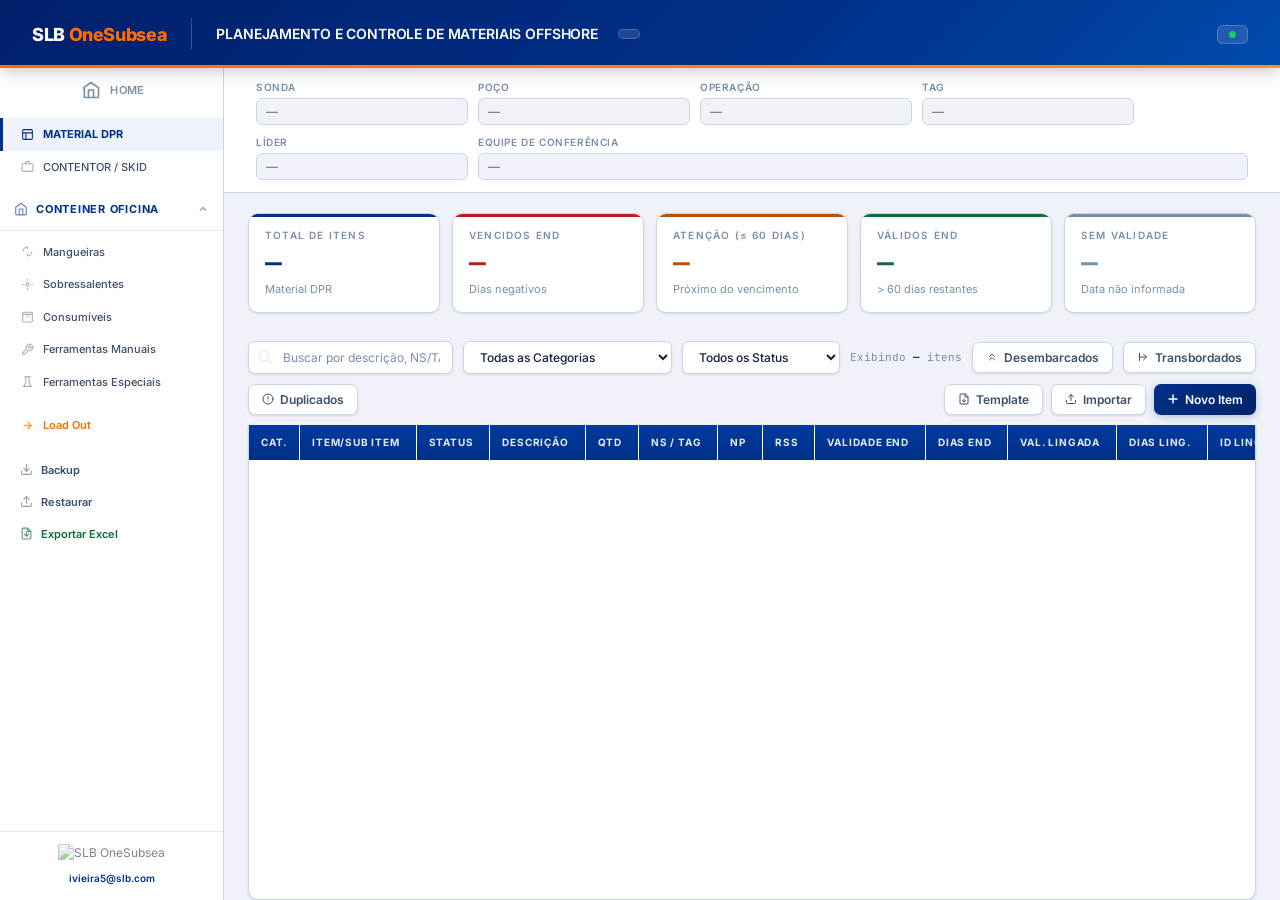
==== index.html @ 658c10e1 "Adiciona campos RSS, Item/Sub Item e Status em Materiais - Novo campo RSS (alfanumerico) na tabela, " ====
<!DOCTYPE html>
<html lang="pt-BR">
<head>
<meta charset="UTF-8">
<meta name="viewport" content="width=device-width, initial-scale=1.0">
<link rel="stylesheet" href="css/styles.css">
<script src="https://www.gstatic.com/firebasejs/10.12.2/firebase-app-compat.js"></script>
<script src="https://www.gstatic.com/firebasejs/10.12.2/firebase-auth-compat.js"></script>
<script src="https://www.gstatic.com/firebasejs/10.12.2/firebase-firestore-compat.js"></script>
<title></title>
<style>
/* ── Controle de acesso por perfil ───────────────────────────────────────── */
body.role-user .btn-edit,
body.role-user .btn-del,
body.role-user .btn-des,
body.role-user .btn-transb,
body.role-user .btn-manage-items { display: none !important; }

body.role-user .cfg-input { pointer-events: none; opacity: .55; background: var(--bg); cursor: default; }
body.role-user .sidebar-action-btn:not(.sidebar-action-excel) { display: none; }

.role-pill {
  display: inline-flex; align-items: center;
  font-family: var(--font-ui); font-size: 10px; font-weight: 700;
  letter-spacing: .06em; text-transform: uppercase;
  padding: 2px 9px; border-radius: 20px; margin-left: 6px; vertical-align: middle;
}
.role-pill-admin      { background: #ede9fe; color: #7c3aed; }
.role-pill-supervisor { background: #dbeafe; color: #1d4ed8; }
.role-pill-user       { background: var(--bg); color: var(--text3); border: 1px solid var(--border2); }
</style></head>
<body class="app-layout">

<div class="toast" id="toast"></div>

<!-- FORM MODAL -->
<div class="modal-overlay" id="formModal">
  <div class="modal">
    <div class="modal-header">
      <div class="modal-title">
        <span class="modal-tag" id="modalTag">NOVO</span>
        <span id="modalTitleText">Inserir Item</span>
      </div>
      <button class="modal-close" onclick="closeModal()">&times;</button>
    </div>
    <div class="modal-body" id="modalBody"></div>
    <div class="modal-footer">
      <button class="btn btn-ghost" onclick="closeModal()">Cancelar</button>
      <button class="btn btn-primary" id="saveBtn">
        <svg width="12" height="12" viewBox="0 0 16 16" fill="currentColor"><path d="M13.5 3.5L6 11 2.5 7.5 1 9l5 5 9-9z"/></svg>
        <span id="saveBtnText">Salvar Item</span>
      </button>
    </div>
  </div>
</div>

<!-- CONFIRM DELETE MODAL -->
<div class="modal-overlay" id="confirmModal">
  <div class="modal confirm-modal">
    <div class="modal-header">
      <div class="modal-title">
        <span class="modal-tag-delete">EXCLUIR</span>
        Confirmar Exclusão
      </div>
      <button class="modal-close" onclick="closeConfirm()">&times;</button>
    </div>
    <div class="confirm-body">
      Tem certeza que deseja excluir o item:<br>
      <strong id="confirmItemName"></strong>
      <div class="confirm-warn">⚠ Esta ação não pode ser desfeita.</div>
    </div>
    <div class="modal-footer">
      <button class="btn btn-ghost" onclick="closeConfirm()">Cancelar</button>
      <button class="btn btn-danger" onclick="confirmDelete()">✕ &nbsp;Excluir</button>
    </div>
  </div>
</div>

<header class="header">
  <div class="header-left">
    <button class="sidebar-toggle" id="sidebar-toggle" onclick="toggleSidebar()" aria-label="Menu">
      <svg width="18" height="18" viewBox="0 0 24 24" fill="none" stroke="currentColor" stroke-width="2.5"><line x1="3" y1="6" x2="21" y2="6"/><line x1="3" y1="12" x2="21" y2="12"/><line x1="3" y1="18" x2="21" y2="18"/></svg>
    </button>
    <div class="logo-wrap">
      <img src="https://www.onesubsea.slb.com/-/media/onesubseajv/images/logos/jv_mainlogo.svg"
           alt="SLB OneSubsea"
           onerror="this.onerror=null;this.src='';this.parentNode.innerHTML='<span style=\'font-size:18px;font-weight:800;color:#fff;letter-spacing:-.02em;\'>SLB <span style=\'color:#FF6B00\'>OneSubsea</span></span>'"
           >
    </div>
    <div class="header-divider"></div>
    <div class="header-text">
      <h1>PLANEJAMENTO E CONTROLE DE MATERIAIS OFFSHORE</h1>
    </div>
    <span id="todayBadge" class="today-badge"></span>
  </div>
  <div class="header-right">
    <span class="header-user" id="header-user"></span>
  </div>
</header>

<!-- CONFIG PANEL -->
<div class="config-panel" id="configPanel">
  <div class="cfg-field"><div class="cfg-label">Sonda</div><input class="cfg-input" id="c-sonda" placeholder="—" oninput="saveConfig()"></div>
  <div class="cfg-field"><div class="cfg-label">Poço</div><input class="cfg-input" id="c-poco" placeholder="—" oninput="saveConfig()"></div>
  <div class="cfg-field"><div class="cfg-label">Operação</div><input class="cfg-input" id="c-op" placeholder="—" oninput="saveConfig()"></div>
  <div class="cfg-field"><div class="cfg-label">TAG</div><input class="cfg-input" id="c-tag" placeholder="—" oninput="saveConfig()"></div>
  <div class="cfg-field"><div class="cfg-label">Líder</div><input class="cfg-input" id="c-sup" placeholder="—" oninput="saveConfig()"></div>
  <div class="cfg-field wide"><div class="cfg-label">Equipe de Conferência</div><input class="cfg-input" id="c-equipe" placeholder="—" oninput="saveConfig()"></div>
</div>

<div class="sidebar-overlay" id="sidebar-overlay" onclick="toggleSidebar()"></div>

<div class="page-body">

<aside class="sidebar" id="sidebar">

  <div class="sidebar-home">
    <a href="home.html" class="sidebar-home-btn" title="Voltar ao Home">
      <svg width="20" height="20" viewBox="0 0 24 24" fill="none" stroke="currentColor" stroke-width="2" stroke-linecap="round" stroke-linejoin="round"><path d="M3 9.5L12 3l9 6.5V20a1 1 0 0 1-1 1H5a1 1 0 0 1-1-1V9.5z"/><polyline points="9 21 9 12 15 12 15 21"/></svg>
      HOME
    </a>
  </div>

  <div class="sidebar-top-items">
    <div class="sidebar-item active" onclick="switchTab('dpr',this)" data-tab="dpr">
      <svg width="13" height="13" viewBox="0 0 24 24" fill="none" stroke="currentColor" stroke-width="2"><rect x="3" y="3" width="18" height="18" rx="2"/><path d="M3 9h18M9 21V9"/></svg>
      MATERIAL DPR
    </div>
    <div class="sidebar-item" onclick="switchTab('contentor',this)" data-tab="contentor">
      <svg width="13" height="13" viewBox="0 0 24 24" fill="none" stroke="currentColor" stroke-width="2"><rect x="2" y="7" width="20" height="14" rx="2"/><path d="M16 7V5a2 2 0 0 0-2-2h-4a2 2 0 0 0-2 2v2"/></svg>
      CONTENTOR / SKID
    </div>
  </div>

  <div class="sidebar-section open" id="sidebar-sec-oficina">
    <div class="sidebar-section-header" onclick="toggleSection('oficina')">
      <svg width="14" height="14" viewBox="0 0 24 24" fill="none" stroke="currentColor" stroke-width="2"><path d="M3 9l9-7 9 7v11a2 2 0 0 1-2 2H5a2 2 0 0 1-2-2z"/><polyline points="9 22 9 12 15 12 15 22"/></svg>
      <span>Conteiner Oficina</span>
      <svg class="sidebar-chevron" width="12" height="12" viewBox="0 0 24 24" fill="none" stroke="currentColor" stroke-width="2.5"><polyline points="6 9 12 15 18 9"/></svg>
    </div>
    <div class="sidebar-section-items" id="sidebar-items-oficina">
      <div class="sidebar-item" onclick="switchTab('mangueiras',this)" data-tab="mangueiras">
        <svg width="13" height="13" viewBox="0 0 24 24" fill="none" stroke="currentColor" stroke-width="2"><path d="M4 12a8 8 0 0 1 8-8"/><path d="M20 12a8 8 0 0 1-8 8"/><path d="M12 4v4m0 8v4"/></svg>
        Mangueiras
      </div>
      <div class="sidebar-item" onclick="switchTab('sobressalentes',this)" data-tab="sobressalentes">
        <svg width="13" height="13" viewBox="0 0 24 24" fill="none" stroke="currentColor" stroke-width="2"><circle cx="12" cy="12" r="3"/><path d="M12 2v3m0 14v3M2 12h3m14 0h3"/></svg>
        Sobressalentes
      </div>
      <div class="sidebar-item" onclick="switchTab('consumiveis',this)" data-tab="consumiveis">
        <svg width="13" height="13" viewBox="0 0 24 24" fill="none" stroke="currentColor" stroke-width="2"><path d="M21 8V6a2 2 0 0 0-2-2H5a2 2 0 0 0-2 2v2"/><path d="M3 8h18v12a2 2 0 0 1-2 2H5a2 2 0 0 1-2-2V8z"/><path d="M10 12h4"/></svg>
        Consumíveis
      </div>
      <div class="sidebar-item" onclick="switchTab('ferrmanual',this)" data-tab="ferrmanual">
        <svg width="13" height="13" viewBox="0 0 24 24" fill="none" stroke="currentColor" stroke-width="2"><path d="M14.7 6.3a1 1 0 0 0 0 1.4l1.6 1.6a1 1 0 0 0 1.4 0l3.77-3.77a6 6 0 0 1-7.94 7.94l-6.91 6.91a2.12 2.12 0 0 1-3-3l6.91-6.91a6 6 0 0 1 7.94-7.94l-3.76 3.76z"/></svg>
        Ferramentas Manuais
      </div>
      <div class="sidebar-item" onclick="switchTab('quimicos',this)" data-tab="quimicos">
        <svg width="13" height="13" viewBox="0 0 24 24" fill="none" stroke="currentColor" stroke-width="2"><path d="M9 3v11l-4 7h14l-4-7V3"/><path d="M6 3h12"/></svg>
        Ferramentas Especiais
      </div>
    </div>
  </div>

  <div class="sidebar-top-items">
    <div class="sidebar-item sidebar-item-loadout" onclick="switchTab('loadout',this)" data-tab="loadout">
      <svg width="13" height="13" viewBox="0 0 24 24" fill="none" stroke="currentColor" stroke-width="2.5"><path d="M5 12h14M12 5l7 7-7 7"/></svg>
      Load Out
    </div>
  </div>

  <div class="sidebar-actions">
    <button class="sidebar-action-btn" onclick="exportBackupJSON()" title="Baixar backup completo em JSON">
      <svg width="13" height="13" viewBox="0 0 24 24" fill="none" stroke="currentColor" stroke-width="2" stroke-linecap="round" stroke-linejoin="round"><path d="M21 15v4a2 2 0 0 1-2 2H5a2 2 0 0 1-2-2v-4"/><polyline points="7 10 12 15 17 10"/><line x1="12" y1="15" x2="12" y2="3"/></svg>
      Backup
    </button>
    <button class="sidebar-action-btn" onclick="document.getElementById('restore-input').click()" title="Restaurar a partir de backup JSON">
      <svg width="13" height="13" viewBox="0 0 24 24" fill="none" stroke="currentColor" stroke-width="2" stroke-linecap="round" stroke-linejoin="round"><path d="M21 15v4a2 2 0 0 1-2 2H5a2 2 0 0 1-2-2v-4"/><polyline points="17 8 12 3 7 8"/><line x1="12" y1="3" x2="12" y2="15"/></svg>
      Restaurar
    </button>
    <input type="file" id="restore-input" accept=".json" class="input-hidden" onchange="importBackupJSON(event)">
    <button class="sidebar-action-btn sidebar-action-excel" onclick="exportExcelCompleto()" title="Exportar relatório completo em Excel">
      <svg width="13" height="13" viewBox="0 0 24 24" fill="none" stroke="currentColor" stroke-width="2" stroke-linecap="round" stroke-linejoin="round"><path d="M14 2H6a2 2 0 0 0-2 2v16a2 2 0 0 0 2 2h12a2 2 0 0 0 2-2V8z"/><polyline points="14 2 14 8 20 8"/><polyline points="8 13 12 17 16 13"/><line x1="12" y1="17" x2="12" y2="9"/></svg>
      Exportar Excel
    </button>
  </div>

  <div class="sidebar-footer">
    <img src="https://www.onesubsea.slb.com/-/media/onesubseajv/images/logos/jv_mainlogo.svg" alt="SLB OneSubsea">
    <div class="sidebar-footer-dev">
      <a href="mailto:ivieira5@slb.com">ivieira5@slb.com</a>
    </div>
  </div>

</aside>

<main class="main-content">
  <div class="kpi-row">
    <div class="kpi k-total" onclick="filterByStatus('all')" id="kpi-all">
      <div class="kpi-label">Total de Itens</div>
      <div class="kpi-value" id="kpi-total-val">—</div>
      <div class="kpi-desc">Material DPR</div>
    </div>
    <div class="kpi k-expired" onclick="filterByStatus('expired')" id="kpi-expired">
      <div class="kpi-label">Vencidos END</div>
      <div class="kpi-value" id="kpi-expired-val">—</div>
      <div class="kpi-desc">Dias negativos</div>
    </div>
    <div class="kpi k-warning" onclick="filterByStatus('warning')" id="kpi-warning">
      <div class="kpi-label">Atenção (≤ 60 dias)</div>
      <div class="kpi-value" id="kpi-warning-val">—</div>
      <div class="kpi-desc">Próximo do vencimento</div>
    </div>
    <div class="kpi k-ok" onclick="filterByStatus('ok')" id="kpi-ok">
      <div class="kpi-label">Válidos END</div>
      <div class="kpi-value" id="kpi-ok-val">—</div>
      <div class="kpi-desc">> 60 dias restantes</div>
    </div>
    <div class="kpi k-no-date" onclick="filterByStatus('nd')" id="kpi-nd">
      <div class="kpi-label">Sem Validade</div>
      <div class="kpi-value" id="kpi-nd-val">—</div>
      <div class="kpi-desc">Data não informada</div>
    </div>
  </div>


  <div class="tab-content" id="tab-contentor">
    <div class="controls">
      <div class="search-wrap">
        <svg width="14" height="14" viewBox="0 0 16 16" fill="none"><circle cx="7" cy="7" r="5.5" stroke="#c8cfe0" stroke-width="1.5"/><path d="M11 11L14.5 14.5" stroke="#c8cfe0" stroke-width="1.5" stroke-linecap="round"/></svg>
        <input type="text" id="searchContentor" placeholder="Buscar contentores ou skids..." oninput="applyFilters()">
      </div>
      <div class="count-badge">Total: <span id="countContentor">—</span> unidades</div>
      <div class="controls-actions">
        <button class="btn btn-primary" onclick="openModalNew();document.getElementById('f-categoria').value='Contentor'">
          <svg width="12" height="12" viewBox="0 0 16 16" fill="currentColor"><rect x="7" y="2" width="2" height="12"/><rect x="2" y="7" width="12" height="2"/></svg>
          Novo Contentor
        </button>
      </div>
    </div>
    <div class="table-wrap">
      <table>
        <thead>
          <tr>
            <th class="no-sort">Cat.</th>
            <th>Descrição</th>
            <th>NS / TAG</th>
            <th>Validade END</th>
            <th>Status END</th>
            <th>Val. Lingada</th>
            <th class="no-sort">Ações</th>
          </tr>
        </thead>
        <tbody id="contentorBody"></tbody>
      </table>
    </div>
  </div>

  <div class="tab-content active" id="tab-dpr">
    <div class="controls">
      <div class="search-wrap">
        <svg width="14" height="14" viewBox="0 0 16 16" fill="none"><circle cx="7" cy="7" r="5.5" stroke="#c8cfe0" stroke-width="1.5"/><path d="M11 11L14.5 14.5" stroke="#c8cfe0" stroke-width="1.5" stroke-linecap="round"/></svg>
        <input type="text" id="searchInput" placeholder="Buscar por descrição, NS/TAG, NP..." oninput="applyFilters()">
      </div>
      <select id="catFilter" onchange="applyFilters()">
        <option value="">Todas as Categorias</option>
        <option value="Ferramentas / Equipamentos">Ferramentas / Equipamentos</option>
        <option value="Contentor">Contentor</option>
        <option value="SKID">SKID</option>
      </select>
      <select id="statusFilter" onchange="applyFilters()">
        <option value="">Todos os Status</option>
        <option value="expired">Vencidos</option>
        <option value="warning">Atenção (≤ 60 dias)</option>
        <option value="ok">Válidos</option>
        <option value="nd">Sem data</option>
      </select>
      <div class="count-badge">Exibindo <span id="countBadge">—</span> itens</div>
      <button class="btn btn-ghost" onclick="toggleDesembFilter(this)" id="btn-desemb-filter" title="Mostrar apenas itens desembarcados">
        <svg width="12" height="12" viewBox="0 0 24 24" fill="none" stroke="currentColor" stroke-width="2" stroke-linecap="round" stroke-linejoin="round"><polyline points="17 11 12 6 7 11"/><polyline points="17 18 12 13 7 18"/></svg>
        Desembarcados
      </button>
      <button class="btn btn-ghost" onclick="toggleTransbFilter(this)" id="btn-transb-filter" title="Mostrar apenas itens transbordados">
        <svg width="12" height="12" viewBox="0 0 24 24" fill="none" stroke="currentColor" stroke-width="2" stroke-linecap="round" stroke-linejoin="round"><polyline points="5 12 19 12"/><polyline points="13 6 19 12 13 18"/><line x1="5" y1="5" x2="5" y2="19"/></svg>
        Transbordados
      </button>
      <button class="btn btn-ghost" onclick="toggleDupFilter(this)" id="btn-dup-filter" title="Mostrar apenas itens com Descrição + NS/TAG duplicados">
        <svg width="12" height="12" viewBox="0 0 24 24" fill="none" stroke="currentColor" stroke-width="2" stroke-linecap="round" stroke-linejoin="round"><circle cx="12" cy="12" r="10"/><line x1="12" y1="8" x2="12" y2="12"/><line x1="12" y1="16" x2="12.01" y2="16"/></svg>
        Duplicados
      </button>
      <div class="controls-actions">
        <button class="btn btn-ghost" onclick="downloadDPRTemplate()" title="Baixar Template de Importação CSV">
          <svg width="12" height="12" viewBox="0 0 24 24" fill="none" stroke="currentColor" stroke-width="2" stroke-linecap="round" stroke-linejoin="round"><path d="M14 2H6a2 2 0 0 0-2 2v16a2 2 0 0 0 2 2h12a2 2 0 0 0 2-2V8z"/><polyline points="14 2 14 8 20 8"/><line x1="12" y1="18" x2="12" y2="12"/><polyline points="9 15 12 18 15 15"/></svg> Template
        </button>
        <button class="btn btn-ghost" onclick="document.getElementById('importDPRInput').click()" title="Importar via CSV">
          <svg width="12" height="12" viewBox="0 0 24 24" fill="none" stroke="currentColor" stroke-width="2" stroke-linecap="round" stroke-linejoin="round"><path d="M21 15v4a2 2 0 0 1-2 2H5a2 2 0 0 1-2-2v-4"/><polyline points="17 8 12 3 7 8"/><line x1="12" y1="3" x2="12" y2="15"/></svg> Importar
        </button>
        <input type="file" id="importDPRInput" class="input-hidden" accept=".csv" onchange="handleDPRImport(event)">
        <button class="btn btn-primary" onclick="openModalNew()">
          <svg width="12" height="12" viewBox="0 0 16 16" fill="currentColor"><rect x="7" y="2" width="2" height="12"/><rect x="2" y="7" width="12" height="2"/></svg>
          Novo Item
        </button>
      </div>
    </div>

    <div class="table-wrap">
      <table>
        <thead>
          <tr>
            <th class="no-sort">Cat.</th>
            <th onclick="sortTable('itemSub')" data-col="itemSub">Item/Sub Item <span class="sort-icon"></span></th>
            <th onclick="sortTable('status')" data-col="status">Status <span class="sort-icon"></span></th>
            <th onclick="sortTable('descricao')" data-col="descricao">Descrição <span class="sort-icon"></span></th>
            <th onclick="sortTable('qtd')" data-col="qtd">QTD <span class="sort-icon"></span></th>
            <th onclick="sortTable('ns')" data-col="ns">NS / TAG <span class="sort-icon"></span></th>
            <th onclick="sortTable('np')" data-col="np">NP <span class="sort-icon"></span></th>
            <th onclick="sortTable('rss')" data-col="rss">RSS <span class="sort-icon"></span></th>
            <th onclick="sortTable('validadeEND')" data-col="validadeEND">Validade END <span class="sort-icon"></span></th>
            <th onclick="sortTable('diasEND')" data-col="diasEND">Dias END <span class="sort-icon"></span></th>
            <th onclick="sortTable('validadeLing')" data-col="validadeLing">Val. Lingada <span class="sort-icon"></span></th>
            <th onclick="sortTable('diasLing')" data-col="diasLing">Dias Ling. <span class="sort-icon"></span></th>
            <th class="no-sort">ID Lingada</th>
            <th class="no-sort">RT Embarque</th>
            <th class="no-sort">RT Desembarque</th>
            <th class="no-sort">Ações</th>
          </tr>
        </thead>
        <tbody id="tableBody"></tbody>
      </table>
    </div>
  </div>

  <div class="tab-content" id="tab-mangueiras">
    <div class="controls">
      <div class="count-badge">Total: <span id="mangCount">0</span> mangueiras</div>
      <div class="controls-actions">
        <button class="btn btn-ghost" onclick="downloadMangTemplate()" title="Baixar Template de Importação">
          <svg width="12" height="12" viewBox="0 0 24 24" fill="none" stroke="currentColor" stroke-width="2" stroke-linecap="round" stroke-linejoin="round"><path d="M14 2H6a2 2 0 0 0-2 2v16a2 2 0 0 0 2 2h12a2 2 0 0 0 2-2V8z"/><polyline points="14 2 14 8 20 8"/><line x1="12" y1="18" x2="12" y2="12"/><polyline points="9 15 12 18 15 15"/></svg> Template
        </button>
        <button class="btn btn-ghost" onclick="document.getElementById('importMangInput').click()" title="Importar via CSV/Excel">
          <svg width="12" height="12" viewBox="0 0 24 24" fill="none" stroke="currentColor" stroke-width="2" stroke-linecap="round" stroke-linejoin="round"><path d="M21 15v4a2 2 0 0 1-2 2H5a2 2 0 0 1-2-2v-4"/><polyline points="17 8 12 3 7 8"/><line x1="12" y1="3" x2="12" y2="15"/></svg> Importar
        </button>
        <input type="file" id="importMangInput" class="input-hidden" accept=".csv" onchange="handleMangImport(event)">
        <button class="btn btn-ghost" onclick="exportMangueirasExcel()" title="Exportar Mangueiras">
          <svg width="12" height="12" viewBox="0 0 24 24" fill="none" stroke="currentColor" stroke-width="2" stroke-linecap="round" stroke-linejoin="round"><path d="M21 15v4a2 2 0 0 1-2 2H5a2 2 0 0 1-2-2v-4"/><polyline points="7 10 12 15 17 10"/><line x1="12" y1="15" x2="12" y2="3"/></svg> Exportar
        </button>
        <button class="btn btn-primary" onclick="openMangModal()">
          <svg width="12" height="12" viewBox="0 0 16 16" fill="currentColor"><rect x="7" y="2" width="2" height="12"/><rect x="2" y="7" width="12" height="2"/></svg> Nova Mangueira
        </button>
      </div>
    </div>
    <div class="table-wrap">
      <table>
        <thead>
          <tr>
            <th class="no-sort">Nº</th>
            <th class="no-sort">Dimensão</th>
            <th class="no-sort">Pressão</th>
            <th class="no-sort">Certificado</th>
            <th class="no-sort">Validade</th>
            <th class="no-sort">Status</th>
            <th class="no-sort">Dias</th>
            <th class="no-sort">Ações</th>
          </tr>
        </thead>
        <tbody id="mangueirasBody"></tbody>
      </table>
    </div>
  </div>

  <!-- ═══════════════════════ SOBRESSALENTES ═══════════════════════ -->
  <div class="tab-content" id="tab-sobressalentes">
    <div class="controls">
      <div class="search-wrap">
        <svg width="14" height="14" viewBox="0 0 16 16" fill="none"><circle cx="7" cy="7" r="5.5" stroke="#c8cfe0" stroke-width="1.5"/><path d="M11 11L14.5 14.5" stroke="#c8cfe0" stroke-width="1.5" stroke-linecap="round"/></svg>
        <input type="text" id="search-sobressalentes" placeholder="Buscar sobressalentes..." oninput="renderGenericTab('sobressalentes')">
      </div>
      <div class="count-badge">Total: <span id="count-sobressalentes">0</span> itens</div>
      <div class="controls-actions">
        <button class="btn btn-ghost" onclick="downloadGenericTemplate('sobressalentes')" title="Baixar template CSV">
          <svg width="12" height="12" viewBox="0 0 24 24" fill="none" stroke="currentColor" stroke-width="2" stroke-linecap="round" stroke-linejoin="round"><path d="M14 2H6a2 2 0 0 0-2 2v16a2 2 0 0 0 2 2h12a2 2 0 0 0 2-2V8z"/><polyline points="14 2 14 8 20 8"/><line x1="12" y1="18" x2="12" y2="12"/><polyline points="9 15 12 18 15 15"/></svg> Template
        </button>
        <button class="btn btn-ghost" onclick="document.getElementById('import-sobressalentes').click()" title="Importar CSV">
          <svg width="12" height="12" viewBox="0 0 24 24" fill="none" stroke="currentColor" stroke-width="2" stroke-linecap="round" stroke-linejoin="round"><path d="M21 15v4a2 2 0 0 1-2 2H5a2 2 0 0 1-2-2v-4"/><polyline points="17 8 12 3 7 8"/><line x1="12" y1="3" x2="12" y2="15"/></svg> Importar
        </button>
        <input type="file" id="import-sobressalentes" class="input-hidden" accept=".csv" onchange="handleGenericImport(event,'sobressalentes')">
        <button class="btn btn-ghost" onclick="exportGenericExcel('sobressalentes')">
          <svg width="12" height="12" viewBox="0 0 24 24" fill="none" stroke="currentColor" stroke-width="2"><path d="M21 15v4a2 2 0 0 1-2 2H5a2 2 0 0 1-2-2v-4"/><polyline points="7 10 12 15 17 10"/><line x1="12" y1="15" x2="12" y2="3"/></svg> Exportar
        </button>
        <button class="btn btn-ghost" onclick="openSolicitarModal()" style="color:var(--orange);border-color:rgba(255,107,0,.35);" title="Montar lista de solicitação por drag-and-drop">
          <svg width="12" height="12" viewBox="0 0 24 24" fill="none" stroke="currentColor" stroke-width="2"><line x1="22" y1="2" x2="11" y2="13"/><polygon points="22 2 15 22 11 13 2 9 22 2"/></svg>
          Solicitar
        </button>
        <button class="btn btn-primary" onclick="openGenericModal('sobressalentes')">
          <svg width="12" height="12" viewBox="0 0 16 16" fill="currentColor"><rect x="7" y="2" width="2" height="12"/><rect x="2" y="7" width="12" height="2"/></svg> Novo Item
        </button>
      </div>
    </div>
    <div class="table-wrap">
      <table>
        <thead><tr>
          <th class="no-sort">Part Number</th>
          <th class="no-sort">Descrição</th>
          <th class="no-sort">Qtd a Bordo</th>
          <th class="no-sort">Qtd Mín</th>
          <th class="no-sort">Ações</th>
        </tr></thead>
        <tbody id="body-sobressalentes"></tbody>
      </table>
    </div>
  </div>

  <!-- ═══════════════════════ CONSUMÍVEIS ═══════════════════════ -->
  <div class="tab-content" id="tab-consumiveis">
    <div class="controls">
      <div class="search-wrap">
        <svg width="14" height="14" viewBox="0 0 16 16" fill="none"><circle cx="7" cy="7" r="5.5" stroke="#c8cfe0" stroke-width="1.5"/><path d="M11 11L14.5 14.5" stroke="#c8cfe0" stroke-width="1.5" stroke-linecap="round"/></svg>
        <input type="text" id="search-consumiveis" placeholder="Buscar consumíveis..." oninput="renderGenericTab('consumiveis')">
      </div>
      <div class="count-badge">Total: <span id="count-consumiveis">0</span> itens</div>
      <div class="controls-actions">
        <button class="btn btn-ghost" onclick="downloadGenericTemplate('consumiveis')" title="Baixar template CSV">
          <svg width="12" height="12" viewBox="0 0 24 24" fill="none" stroke="currentColor" stroke-width="2" stroke-linecap="round" stroke-linejoin="round"><path d="M14 2H6a2 2 0 0 0-2 2v16a2 2 0 0 0 2 2h12a2 2 0 0 0 2-2V8z"/><polyline points="14 2 14 8 20 8"/><line x1="12" y1="18" x2="12" y2="12"/><polyline points="9 15 12 18 15 15"/></svg> Template
        </button>
        <button class="btn btn-ghost" onclick="document.getElementById('import-consumiveis').click()" title="Importar CSV">
          <svg width="12" height="12" viewBox="0 0 24 24" fill="none" stroke="currentColor" stroke-width="2" stroke-linecap="round" stroke-linejoin="round"><path d="M21 15v4a2 2 0 0 1-2 2H5a2 2 0 0 1-2-2v-4"/><polyline points="17 8 12 3 7 8"/><line x1="12" y1="3" x2="12" y2="15"/></svg> Importar
        </button>
        <input type="file" id="import-consumiveis" class="input-hidden" accept=".csv" onchange="handleGenericImport(event,'consumiveis')">
        <button class="btn btn-ghost" onclick="exportGenericExcel('consumiveis')">
          <svg width="12" height="12" viewBox="0 0 24 24" fill="none" stroke="currentColor" stroke-width="2"><path d="M21 15v4a2 2 0 0 1-2 2H5a2 2 0 0 1-2-2v-4"/><polyline points="7 10 12 15 17 10"/><line x1="12" y1="15" x2="12" y2="3"/></svg> Exportar
        </button>
        <button class="btn btn-primary" onclick="openGenericModal('consumiveis')">
          <svg width="12" height="12" viewBox="0 0 16 16" fill="currentColor"><rect x="7" y="2" width="2" height="12"/><rect x="2" y="7" width="12" height="2"/></svg> Novo Item
        </button>
      </div>
    </div>
    <div class="table-wrap">
      <table>
        <thead><tr>
          <th class="no-sort th-item">Item</th>
          <th class="no-sort">Identificação</th>
          <th class="no-sort">Part Number</th>
          <th class="no-sort">Descrição</th>
          <th class="no-sort th-center">Qtd Padrão</th>
          <th class="no-sort th-center">Qtd a Bordo</th>
          <th class="no-sort">Ações</th>
        </tr></thead>
        <tbody id="body-consumiveis"></tbody>
      </table>
    </div>
  </div>

  <!-- ═══════════════════════ FERRAMENTAS MANUAIS ═══════════════════════ -->
  <div class="tab-content" id="tab-ferrmanual">
    <div class="controls">
      <div class="search-wrap">
        <svg width="14" height="14" viewBox="0 0 16 16" fill="none"><circle cx="7" cy="7" r="5.5" stroke="#c8cfe0" stroke-width="1.5"/><path d="M11 11L14.5 14.5" stroke="#c8cfe0" stroke-width="1.5" stroke-linecap="round"/></svg>
        <input type="text" id="search-ferrmanual" placeholder="Buscar ferramentas manuais..." oninput="renderGenericTab('ferrmanual')">
      </div>
      <div class="count-badge">Total: <span id="count-ferrmanual">0</span> itens</div>
      <div class="controls-actions">
        <button class="btn btn-ghost" onclick="downloadGenericTemplate('ferrmanual')" title="Baixar template CSV">
          <svg width="12" height="12" viewBox="0 0 24 24" fill="none" stroke="currentColor" stroke-width="2" stroke-linecap="round" stroke-linejoin="round"><path d="M14 2H6a2 2 0 0 0-2 2v16a2 2 0 0 0 2 2h12a2 2 0 0 0 2-2V8z"/><polyline points="14 2 14 8 20 8"/><line x1="12" y1="18" x2="12" y2="12"/><polyline points="9 15 12 18 15 15"/></svg> Template
        </button>
        <button class="btn btn-ghost" onclick="document.getElementById('import-ferrmanual').click()" title="Importar CSV">
          <svg width="12" height="12" viewBox="0 0 24 24" fill="none" stroke="currentColor" stroke-width="2" stroke-linecap="round" stroke-linejoin="round"><path d="M21 15v4a2 2 0 0 1-2 2H5a2 2 0 0 1-2-2v-4"/><polyline points="17 8 12 3 7 8"/><line x1="12" y1="3" x2="12" y2="15"/></svg> Importar
        </button>
        <input type="file" id="import-ferrmanual" class="input-hidden" accept=".csv" onchange="handleGenericImport(event,'ferrmanual')">
        <button class="btn btn-ghost" onclick="exportGenericExcel('ferrmanual')">
          <svg width="12" height="12" viewBox="0 0 24 24" fill="none" stroke="currentColor" stroke-width="2"><path d="M21 15v4a2 2 0 0 1-2 2H5a2 2 0 0 1-2-2v-4"/><polyline points="7 10 12 15 17 10"/><line x1="12" y1="15" x2="12" y2="3"/></svg> Exportar
        </button>
        <button class="btn btn-primary" onclick="openGenericModal('ferrmanual')">
          <svg width="12" height="12" viewBox="0 0 16 16" fill="currentColor"><rect x="7" y="2" width="2" height="12"/><rect x="2" y="7" width="12" height="2"/></svg> Nova Ferramenta
        </button>
      </div>
    </div>
    <div class="table-wrap">
      <table>
        <thead><tr>
          <th class="no-sort th-item">Item</th>
          <th class="no-sort">Identificação</th>
          <th class="no-sort">Part Number</th>
          <th class="no-sort">Descrição</th>
          <th class="no-sort th-center">Qtd Padrão</th>
          <th class="no-sort th-center">Qtd a Bordo</th>
          <th class="no-sort">Ações</th>
        </tr></thead>
        <tbody id="body-ferrmanual"></tbody>
      </table>
    </div>
  </div>

  <!-- ═══════════════════════ QUÍMICOS ═══════════════════════ -->
  <div class="tab-content" id="tab-quimicos">
    <div class="controls">
      <div class="search-wrap">
        <svg width="14" height="14" viewBox="0 0 16 16" fill="none"><circle cx="7" cy="7" r="5.5" stroke="#c8cfe0" stroke-width="1.5"/><path d="M11 11L14.5 14.5" stroke="#c8cfe0" stroke-width="1.5" stroke-linecap="round"/></svg>
        <input type="text" id="search-quimicos" placeholder="Buscar ferramentas especiais..." oninput="renderGenericTab('quimicos')">
      </div>
      <div class="count-badge">Total: <span id="count-quimicos">0</span> itens</div>
      <div class="controls-actions">
        <button class="btn btn-ghost" onclick="downloadGenericTemplate('quimicos')" title="Baixar template CSV">
          <svg width="12" height="12" viewBox="0 0 24 24" fill="none" stroke="currentColor" stroke-width="2" stroke-linecap="round" stroke-linejoin="round"><path d="M14 2H6a2 2 0 0 0-2 2v16a2 2 0 0 0 2 2h12a2 2 0 0 0 2-2V8z"/><polyline points="14 2 14 8 20 8"/><line x1="12" y1="18" x2="12" y2="12"/><polyline points="9 15 12 18 15 15"/></svg> Template
        </button>
        <button class="btn btn-ghost" onclick="document.getElementById('import-quimicos').click()" title="Importar CSV">
          <svg width="12" height="12" viewBox="0 0 24 24" fill="none" stroke="currentColor" stroke-width="2" stroke-linecap="round" stroke-linejoin="round"><path d="M21 15v4a2 2 0 0 1-2 2H5a2 2 0 0 1-2-2v-4"/><polyline points="17 8 12 3 7 8"/><line x1="12" y1="3" x2="12" y2="15"/></svg> Importar
        </button>
        <input type="file" id="import-quimicos" class="input-hidden" accept=".csv" onchange="handleGenericImport(event,'quimicos')">
        <button class="btn btn-ghost" onclick="exportGenericExcel('quimicos')">
          <svg width="12" height="12" viewBox="0 0 24 24" fill="none" stroke="currentColor" stroke-width="2"><path d="M21 15v4a2 2 0 0 1-2 2H5a2 2 0 0 1-2-2v-4"/><polyline points="7 10 12 15 17 10"/><line x1="12" y1="15" x2="12" y2="3"/></svg> Exportar
        </button>
        <button class="btn btn-primary" onclick="openGenericModal('quimicos')">
          <svg width="12" height="12" viewBox="0 0 16 16" fill="currentColor"><rect x="7" y="2" width="2" height="12"/><rect x="2" y="7" width="12" height="2"/></svg> Nova Ferramenta
        </button>
      </div>
    </div>
    <div class="table-wrap">
      <table>
        <thead><tr>
          <th class="no-sort">Descrição</th>
          <th class="no-sort">Part Number</th>
          <th class="no-sort">Part Number e/ou TAG</th>
          <th class="no-sort th-center">QTD</th>
          <th class="no-sort">Certificado</th>
          <th class="no-sort">Vencimento</th>
          <th class="no-sort">Status</th>
          <th class="no-sort">Dias</th>
          <th class="no-sort">Ações</th>
        </tr></thead>
        <tbody id="body-quimicos"></tbody>
      </table>
    </div>
  </div>

  <!-- ═══════════════════════ LOAD OUT ═══════════════════════ -->
  <div class="tab-content" id="tab-loadout">
    <div class="controls">
      <div class="loadout-header-info">
        <span class="loadout-header-title">📦 Load Out — Contentores & Itens</span>
        <span class="loadout-header-sub">Relação de contentores com seus equipamentos associados</span>
      </div>
      <div class="controls-actions">
        <button class="btn btn-ghost" onclick="exportLoadOutExcel()">
          <svg width="12" height="12" viewBox="0 0 24 24" fill="none" stroke="currentColor" stroke-width="2"><path d="M21 15v4a2 2 0 0 1-2 2H5a2 2 0 0 1-2-2v-4"/><polyline points="7 10 12 15 17 10"/><line x1="12" y1="15" x2="12" y2="3"/></svg>
          Exportar Excel
        </button>
        <button class="btn btn-ghost" onclick="sendLoadOutEmail()">
          <svg width="12" height="12" viewBox="0 0 24 24" fill="none" stroke="currentColor" stroke-width="2"><path d="M4 4h16c1.1 0 2 .9 2 2v12c0 1.1-.9 2-2 2H4c-1.1 0-2-.9-2-2V6c0-1.1.9-2 2-2z"/><polyline points="22,6 12,13 2,6"/></svg>
          Enviar por E-mail
        </button>
        <button class="btn btn-primary" onclick="copyLoadOutClipboard()">
          <svg width="12" height="12" viewBox="0 0 24 24" fill="none" stroke="currentColor" stroke-width="2"><rect x="9" y="9" width="13" height="13" rx="2"/><path d="M5 15H4a2 2 0 0 1-2-2V4a2 2 0 0 1 2-2h9a2 2 0 0 1 2 2v1"/></svg>
          Copiar
        </button>
      </div>
    </div>
    <!-- Barra de itens selecionados para desembarque -->
    <div class="lo-sel-bar" id="lo-sel-bar">
      <svg width="16" height="16" viewBox="0 0 24 24" fill="none" stroke="var(--orange)" stroke-width="2"><polyline points="20 6 9 17 4 12"/></svg>
      <span><span class="lo-sel-count" id="lo-sel-count">0 contentor(es)</span> selecionado(s) para desembarque</span>
      <div class="lo-sel-actions">
        <button class="lo-sel-btn excel" onclick="exportLoadOutSelecionados('excel')">
          <svg width="11" height="11" viewBox="0 0 24 24" fill="none" stroke="currentColor" stroke-width="2"><path d="M21 15v4a2 2 0 0 1-2 2H5a2 2 0 0 1-2-2v-4"/><polyline points="7 10 12 15 17 10"/><line x1="12" y1="15" x2="12" y2="3"/></svg>
          Excel
        </button>
        <button class="lo-sel-btn email" onclick="exportLoadOutSelecionados('email')">
          <svg width="11" height="11" viewBox="0 0 24 24" fill="none" stroke="currentColor" stroke-width="2"><path d="M4 4h16c1.1 0 2 .9 2 2v12c0 1.1-.9 2-2 2H4c-1.1 0-2-.9-2-2V6c0-1.1.9-2 2-2z"/><polyline points="22,6 12,13 2,6"/></svg>
          E-mail
        </button>
        <button class="lo-sel-btn copy" onclick="exportLoadOutSelecionados('copy')">
          <svg width="11" height="11" viewBox="0 0 24 24" fill="none" stroke="currentColor" stroke-width="2"><rect x="9" y="9" width="13" height="13" rx="2"/><path d="M5 15H4a2 2 0 0 1-2-2V4a2 2 0 0 1 2-2h9a2 2 0 0 1 2 2v1"/></svg>
          Copiar
        </button>
        <button class="lo-sel-btn clear" onclick="loClearSelection()">✕ Limpar</button>
      </div>
    </div>
    <div class="table-wrap">
      <table>
        <thead><tr>
          <th class="no-sort th-num">#</th>
          <th class="no-sort">Descrição</th>
          <th class="no-sort">NS / TAG</th>
          <th class="no-sort">NP</th>
          <th class="no-sort th-center">QTD</th>
          <th class="no-sort">Val. END</th>
          <th class="no-sort">Dias</th>
          <th class="no-sort">ID Lingada</th>
          <th class="no-sort">RT Embarque</th>
          <th class="no-sort">RT Desembarque</th>
        </tr></thead>
        <tbody id="loadout-body"></tbody>
      </table>
    </div>
  </div>
</main>
</div><!-- /.page-body -->

<!-- ══ MODAL: Solicitar Sobressalentes ══════════════════════════════════════ -->
<div class="modal-overlay dd-modal-wide" id="solicitarModal">
  <div class="modal" style="max-width:840px;">
    <div class="modal-header">
      <div class="modal-title">
        <span class="modal-tag" style="background:var(--orange);color:#fff;">SOLICITAR</span>
        Solicitação de Sobressalentes
      </div>
      <button class="modal-close" onclick="closeSolicitarModal()">&times;</button>
    </div>
    <div class="modal-body" style="padding:0;">
      <div class="dd-cols" style="height:440px;">
        <!-- Esquerda: disponíveis -->
        <div class="dd-col dd-col-left" id="solic-col-left"
          ondragover="solicOver(event,'left')" ondrop="solicDrop(event,'left')" ondragleave="solicLeave(event,'left')">
          <div class="dd-col-header">
            <span>Sobressalentes disponíveis</span>
            <span class="dd-count" id="solic-count-left">0</span>
          </div>
          <div class="dd-search">
            <div class="dd-search-wrap">
              <svg width="12" height="12" viewBox="0 0 16 16" fill="none"><circle cx="7" cy="7" r="5.5" stroke="#c8cfe0" stroke-width="1.5"/><path d="M11 11L14.5 14.5" stroke="#c8cfe0" stroke-width="1.5" stroke-linecap="round"/></svg>
              <input type="text" id="solic-search" placeholder="Buscar por descrição ou PN..." oninput="solicFilter()" autocomplete="off">
            </div>
          </div>
          <div class="dd-list" id="solic-list-left"></div>
        </div>
        <!-- Direita: selecionados -->
        <div class="dd-col" id="solic-col-right"
          ondragover="solicOver(event,'right')" ondrop="solicDrop(event,'right')" ondragleave="solicLeave(event,'right')">
          <div class="dd-col-header">
            <span>Itens solicitados</span>
            <span class="dd-count" id="solic-count-right">0</span>
          </div>
          <div class="dd-list" id="solic-list-right" style="padding-top:6px;"></div>
        </div>
      </div>
    </div>
    <div class="modal-footer" style="gap:8px;">
      <button class="btn btn-ghost" onclick="closeSolicitarModal()">Cancelar</button>
      <button class="btn btn-ghost" onclick="solicCopiar()">
        <svg width="12" height="12" viewBox="0 0 24 24" fill="none" stroke="currentColor" stroke-width="2"><rect x="9" y="9" width="13" height="13" rx="2"/><path d="M5 15H4a2 2 0 0 1-2-2V4a2 2 0 0 1 2-2h9a2 2 0 0 1 2 2v1"/></svg>
        Copiar
      </button>
      <button class="btn btn-ghost" onclick="solicEmail()">
        <svg width="12" height="12" viewBox="0 0 24 24" fill="none" stroke="currentColor" stroke-width="2"><path d="M4 4h16c1.1 0 2 .9 2 2v12c0 1.1-.9 2-2 2H4c-1.1 0-2-.9-2-2V6c0-1.1.9-2 2-2z"/><polyline points="22,6 12,13 2,6"/></svg>
        E-mail
      </button>
      <button class="btn btn-primary" onclick="solicExportarExcel()">
        <svg width="12" height="12" viewBox="0 0 24 24" fill="none" stroke="currentColor" stroke-width="2"><path d="M21 15v4a2 2 0 0 1-2 2H5a2 2 0 0 1-2-2v-4"/><polyline points="7 10 12 15 17 10"/><line x1="12" y1="15" x2="12" y2="3"/></svg>
        Exportar Excel
      </button>
    </div>
  </div>
</div>

<!-- ══ MODAL: Desembarque / Transbordo ══════════════════════════════════════ -->
<div class="modal-overlay" id="desembModal">
  <div class="modal" style="max-width:420px;">
    <div class="modal-header">
      <div class="modal-title">
        <span class="modal-tag" id="desemb-modal-tag">DESEMBARQUE</span>
        <span id="desemb-modal-title">Registrar Desembarque</span>
      </div>
      <button class="modal-close" onclick="closeDesembModal()">&times;</button>
    </div>
    <div class="modal-body">
      <div class="form-grid">
        <div class="form-group">
          <label class="form-label">Data <span class="req">*</span></label>
          <input type="date" class="form-input" id="desemb-data">
        </div>
        <div class="form-group">
          <label class="form-label">Nº RT Desembarque</label>
          <input type="text" class="form-input" id="desemb-rt" placeholder="Ex: 326527607">
        </div>
      </div>
    </div>
    <div class="modal-footer" style="justify-content:space-between;">
      <button class="btn btn-ghost" id="desemb-desfazer-btn" onclick="desfazerDesembarque()" style="display:none;color:var(--danger);border-color:rgba(185,28,28,.4);">Desfazer</button>
      <div style="display:flex;gap:8px;">
        <button class="btn btn-ghost" onclick="closeDesembModal()">Cancelar</button>
        <button class="btn btn-primary" onclick="doDesembarque()">Confirmar</button>
      </div>
    </div>
  </div>
</div>

<script>
const _activeWsId = sessionStorage.getItem('pcm_active_ws') || localStorage.getItem('pcm_active_ws') || null;
function _wsKey(base){ return _activeWsId ? base + '_' + _activeWsId : base; }

const SEED=[
  {
    "id": 1,
    "categoria": "Contentor",
    "descricao": "HPU OSM",
    "ns": "HP7938-2-3",
    "np": "2502200-14",
    "dimensao": "",
    "peso": "",
    "semValidade": false,
    "validadeEND": "2026-08-11",
    "idLingada": "29769",
    "validadeLing": "2026-08-11",
    "rtEmb": "325835262",
    "rtDes": ""
  },
  {
    "id": 2,
    "categoria": "Contentor",
    "descricao": "CARRETEL IRM",
    "ns": "IRMU -19-AS-002",
    "np": "10309832",
    "dimensao": "",
    "peso": "",
    "semValidade": false,
    "validadeEND": "2027-03-11",
    "idLingada": "RC-2406071",
    "validadeLing": "2027-03-11",
    "rtEmb": "326474484",
    "rtDes": ""
  },
  {
    "id": 3,
    "categoria": "Ferramentas / Equipamentos",
    "descricao": "UEH",
    "ns": "UEHI-23-AS-001",
    "np": "10354146",
    "dimensao": "",
    "validadeEND": "2027-03-11",
    "idLingada": "N/A",
    "validadeLing": "",
    "rtEmb": "326474484",
    "rtDes": ""
  },
  {
    "id": 4,
    "categoria": "Contentor",
    "descricao": "RESERVATÓRIO E UNIDADE DE FLUSHING",
    "ns": "HP8367-1-1",
    "np": "2502200-13",
    "dimensao": "",
    "peso": "",
    "semValidade": false,
    "validadeEND": "2026-11-08",
    "idLingada": "620397R",
    "validadeLing": "2026-08-11",
    "rtEmb": "325835262",
    "rtDes": ""
  },
  {
    "id": 5,
    "categoria": "Ferramentas / Equipamentos",
    "descricao": "JUMPER ELÉTRICO RESERVATÓRIO X RIG",
    "ns": "EDJ-P2",
    "np": "",
    "dimensao": "",
    "peso": "",
    "semValidade": true,
    "validadeEND": "",
    "idLingada": "",
    "validadeLing": "",
    "rtEmb": "",
    "rtDes": ""
  },
  {
    "id": 6,
    "categoria": "Ferramentas / Equipamentos",
    "descricao": "JUMPER ELÉTRICO HPU X RIG",
    "ns": "EDJ-P1",
    "np": "",
    "dimensao": "",
    "peso": "",
    "semValidade": true,
    "validadeEND": "",
    "idLingada": "",
    "validadeLing": "",
    "rtEmb": "",
    "rtDes": ""
  },
  {
    "id": 7,
    "categoria": "Ferramentas / Equipamentos",
    "descricao": "JUMPER ELÉTRICO 24VDC HPU X RESERVATÓRIO",
    "ns": "01-C-348",
    "np": "",
    "dimensao": "",
    "peso": "",
    "semValidade": true,
    "validadeEND": "",
    "idLingada": "",
    "validadeLing": "",
    "rtEmb": "",
    "rtDes": ""
  },
  {
    "id": 8,
    "categoria": "Ferramentas / Equipamentos",
    "descricao": "JUMPER ELÉTRICO COMUNICAÇÃO HPU X RESERVATÓRIO",
    "ns": "01-C-350",
    "np": "",
    "dimensao": "",
    "peso": "",
    "semValidade": true,
    "validadeEND": "",
    "idLingada": "",
    "validadeLing": "",
    "rtEmb": "",
    "rtDes": ""
  },
  {
    "id": 9,
    "categoria": "Ferramentas / Equipamentos",
    "descricao": "JUMPER ELÉTRICO COMUNICAÇÃO HPU X RESERVATÓRIO",
    "ns": "01-C-351",
    "np": "",
    "dimensao": "",
    "peso": "",
    "semValidade": true,
    "validadeEND": "",
    "idLingada": "",
    "validadeLing": "",
    "rtEmb": "",
    "rtDes": ""
  },
  {
    "id": 11,
    "categoria": "Ferramentas / Equipamentos",
    "descricao": "SFT",
    "ns": "2502200-01",
    "np": "SFT-19-AS-001",
    "dimensao": "",
    "validadeEND": "2026-09-12",
    "idLingada": "1331975/00",
    "validadeLing": "2026-03-26",
    "rtEmb": "",
    "rtDes": ""
  },
  {
    "id": 12,
    "categoria": "Ferramentas / Equipamentos",
    "descricao": "LINGADA DA SFT",
    "ns": "1331975/00",
    "np": "LC-118053-21",
    "dimensao": "",
    "peso": "",
    "semValidade": false,
    "qtd": "",
    "validadeEND": "2026-03-25",
    "idLingada": "",
    "validadeLing": "",
    "rtEmb": "",
    "rtDes": ""
  },
  {
    "id": 13,
    "categoria": "Ferramentas / Equipamentos",
    "descricao": "MESA DA SFT",
    "ns": "M-SFT-19-AS-001",
    "np": "10325681",
    "dimensao": "",
    "validadeEND": "2025-09-16",
    "idLingada": "4175/6",
    "validadeLing": "2026-03-01",
    "rtEmb": "",
    "rtDes": ""
  },
  {
    "id": 15,
    "categoria": "Ferramentas / Equipamentos",
    "descricao": "TUBO SFT",
    "ns": "",
    "np": "4118MR-13653-01",
    "dimensao": "",
    "peso": "",
    "validadeEND": "",
    "idLingada": "",
    "validadeLing": "",
    "rtEmb": "",
    "rtDes": ""
  },
  {
    "id": 16,
    "categoria": "Contentor",
    "descricao": "CESTA",
    "ns": "CBKA172",
    "np": "CBKA15FT",
    "dimensao": "2,440 x 1,410 x 4,570",
    "peso": "18100 KG",
    "validadeEND": "2026-05-21",
    "idLingada": "SOS20B/00029",
    "validadeLing": "2026-05-20",
    "rtEmb": "326142450",
    "rtDes": ""
  },
  {
    "id": 17,
    "categoria": "Ferramentas / Equipamentos",
    "descricao": "Coflex",
    "ns": "MH-19-AS-003",
    "np": "10312412",
    "dimensao": "",
    "validadeEND": "2026-04-17",
    "idLingada": "",
    "validadeLing": "",
    "rtEmb": "",
    "rtDes": ""
  },
  {
    "id": 18,
    "categoria": "Ferramentas / Equipamentos",
    "descricao": "Lingada da Coflex",
    "ns": "",
    "np": "",
    "dimensao": "",
    "validadeEND": "2026-04-17",
    "idLingada": "BC-2522038",
    "validadeLing": "2026-04-17",
    "rtEmb": "",
    "rtDes": ""
  },
  {
    "id": 19,
    "categoria": "Ferramentas / Equipamentos",
    "descricao": "Abraçadeira",
    "ns": "",
    "np": "46178L41072",
    "dimensao": "",
    "validadeEND": "2026-04-17",
    "idLingada": "BC-2522038",
    "validadeLing": "",
    "rtEmb": "",
    "rtDes": ""
  },
  {
    "id": 20,
    "categoria": "Ferramentas / Equipamentos",
    "descricao": "Abraçadeira",
    "ns": "",
    "np": "46178L41065",
    "dimensao": "",
    "validadeEND": "2026-04-17",
    "idLingada": "BC-2522039",
    "validadeLing": "",
    "rtEmb": "",
    "rtDes": ""
  },
  {
    "id": 21,
    "categoria": "Ferramentas / Equipamentos",
    "descricao": "Abraçadeira pequenas",
    "ns": "",
    "np": "2300262105/1",
    "dimensao": "",
    "validadeEND": "2026-04-17",
    "idLingada": "BC100773",
    "validadeLing": "",
    "rtEmb": "",
    "rtDes": ""
  },
  {
    "id": 22,
    "categoria": "Ferramentas / Equipamentos",
    "descricao": "Abraçadeira pequenas",
    "ns": "",
    "np": "2300262105/2",
    "dimensao": "",
    "validadeEND": "2026-04-17",
    "idLingada": "BC2522041",
    "validadeLing": "",
    "rtEmb": "",
    "rtDes": ""
  },
  {
    "id": 23,
    "categoria": "Contentor",
    "descricao": "CESTA",
    "ns": "CISA2170036",
    "np": "CESTA2170036",
    "dimensao": "2,200 x 1,800 x 6,500",
    "peso": "2570 KG",
    "validadeEND": "2026-08-22",
    "idLingada": "CTO7C0031",
    "validadeLing": "2026-08-22",
    "rtEmb": "326142450",
    "rtDes": ""
  },
  {
    "id": 24,
    "categoria": "Ferramentas / Equipamentos",
    "descricao": "ROLDANA 80°",
    "ns": "7378",
    "np": "2502200-10-09",
    "dimensao": "",
    "peso": "",
    "validadeEND": "2026-08-28",
    "idLingada": "",
    "validadeLing": "",
    "rtEmb": "",
    "rtDes": ""
  },
  {
    "id": 25,
    "categoria": "Ferramentas / Equipamentos",
    "descricao": "ROLDANA 360°",
    "ns": "5655-OS",
    "np": "2502200-10-04",
    "dimensao": "",
    "peso": "",
    "validadeEND": "2026-08-28",
    "idLingada": "",
    "validadeLing": "",
    "rtEmb": "",
    "rtDes": ""
  },
  {
    "id": 26,
    "categoria": "Ferramentas / Equipamentos",
    "descricao": "JUMPER HCR",
    "ns": "157295/2025",
    "np": "",
    "dimensao": "",
    "validadeEND": "2026-10-10",
    "idLingada": "",
    "validadeLing": "",
    "rtEmb": "",
    "rtDes": ""
  },
  {
    "id": 27,
    "categoria": "Ferramentas / Equipamentos",
    "descricao": "JUMPER INTERLIGAÇÃO HPU - RESERVATÓRIO",
    "ns": "2362026",
    "np": "2502200-14-J20M",
    "dimensao": "",
    "peso": "",
    "semValidade": true,
    "qtd": "1",
    "validadeEND": "",
    "idLingada": "",
    "validadeLing": "",
    "rtEmb": "",
    "rtDes": ""
  },
  {
    "id": 28,
    "categoria": "Ferramentas / Equipamentos",
    "descricao": "JUMPER 8F 50M",
    "ns": "SN-4812-07-01",
    "np": "2502200-53-05",
    "dimensao": "",
    "validadeEND": "2026-02-25",
    "idLingada": "",
    "validadeLing": "",
    "rtEmb": "",
    "rtDes": ""
  },
  {
    "id": 29,
    "categoria": "Ferramentas / Equipamentos",
    "descricao": "JUMPER 8F 50M",
    "ns": "SN-4812-07-02",
    "np": "2502200-53-05",
    "dimensao": "",
    "validadeEND": "2026-02-24",
    "idLingada": "",
    "validadeLing": "",
    "rtEmb": "325850546",
    "rtDes": ""
  },
  {
    "id": 30,
    "categoria": "Ferramentas / Equipamentos",
    "descricao": "JUMPER 7F 50M",
    "ns": "RLSJMP007",
    "np": "2502200-53-06",
    "dimensao": "",
    "peso": "",
    "validadeEND": "2026-02-28",
    "idLingada": "",
    "validadeLing": "",
    "rtEmb": "",
    "rtDes": ""
  },
  {
    "id": 31,
    "categoria": "Ferramentas / Equipamentos",
    "descricao": "JUMPER 5F 50M",
    "ns": "SN-4812-08-02",
    "np": "2502200-53-06",
    "dimensao": "",
    "peso": "",
    "validadeEND": "2026-02-24",
    "idLingada": "",
    "validadeLing": "",
    "rtEmb": "",
    "rtDes": ""
  },
  {
    "id": 32,
    "categoria": "SKID",
    "descricao": "SKID N2 - 1400PSI",
    "ns": "R-16-13-23253",
    "np": "",
    "dimensao": "1,1500 X 1,0700 X 2,0900",
    "peso": "1.810 Kg",
    "validadeEND": "2026-11-13",
    "idLingada": "GL-84738/15",
    "validadeLing": "2026-11-12",
    "rtEmb": "326276110",
    "rtDes": ""
  },
  {
    "id": 33,
    "categoria": "SKID",
    "descricao": "SKID N2 - 1600PSI",
    "ns": "R16-13-23276",
    "np": "",
    "dimensao": "1,1500 X 1,0700 X 2,0900",
    "peso": "1.810 Kg",
    "validadeEND": "2026-08-14",
    "idLingada": "GL-84737/71",
    "validadeLing": "2026-08-13",
    "rtEmb": "326276110",
    "rtDes": ""
  },
  {
    "id": 34,
    "categoria": "SKID",
    "descricao": "SKID N2 - 3000PSI",
    "ns": "R16-11-19929",
    "np": "",
    "dimensao": "1,1500 X 1,0700 X 2,0900",
    "peso": "1.810 Kg",
    "validadeEND": "2026-12-09",
    "idLingada": "GL-75206/2",
    "validadeLing": "2026-12-08",
    "rtEmb": "326276110",
    "rtDes": ""
  },
  {
    "id": 35,
    "categoria": "Contentor",
    "descricao": "CESTA",
    "ns": "CISA0871485",
    "np": "CESTA 2.40M",
    "dimensao": "2,000x2,000x2,400",
    "peso": "6300 kg",
    "validadeEND": "2026-11-19",
    "idLingada": "CT07A2008",
    "validadeLing": "2026-11-19",
    "rtEmb": "326300338",
    "rtDes": ""
  },
  {
    "id": 36,
    "categoria": "Ferramentas / Equipamentos",
    "descricao": "BOMBONAS TRANSAQUA /  RESÍDUOS",
    "ns": "",
    "np": "",
    "dimensao": "",
    "peso": "",
    "semValidade": false,
    "qtd": "6 / 2",
    "validadeEND": "",
    "idLingada": "",
    "validadeLing": "",
    "rtEmb": "",
    "rtDes": ""
  },
  {
    "id": 37,
    "categoria": "Contentor",
    "descricao": "CESTA",
    "ns": "CISA1000422",
    "np": "1.002.000014",
    "dimensao": "2,991 x 2,438 x 2,450",
    "peso": "7000 KG",
    "validadeEND": "2027-02-19",
    "idLingada": "CT1000248",
    "validadeLing": "2027-02-19",
    "rtEmb": "326408061",
    "rtDes": ""
  },
  {
    "id": 38,
    "categoria": "Ferramentas / Equipamentos",
    "descricao": "BOMBONAS TRANSAQUA NOVAS",
    "ns": "",
    "np": "",
    "dimensao": "",
    "peso": "",
    "semValidade": false,
    "qtd": "16",
    "validadeEND": "",
    "idLingada": "",
    "validadeLing": "",
    "rtEmb": "",
    "rtDes": ""
  },
  {
    "id": 39,
    "categoria": "Contentor",
    "descricao": "MINI",
    "ns": "14635",
    "np": "1.002.000019",
    "dimensao": "1,591 X 2,890 X 1,856",
    "peso": "1500 KG",
    "validadeEND": "2026-11-11",
    "idLingada": "MINI14635",
    "validadeLing": "2026-11-17",
    "rtEmb": "",
    "rtDes": ""
  },
  {
    "id": 40,
    "categoria": "Ferramentas / Equipamentos",
    "descricao": "CAVALETE SFT",
    "ns": "EADPR-19-AS-003",
    "np": "10323836",
    "dimensao": "140 KG",
    "peso": "",
    "validadeEND": "2026-09-21",
    "idLingada": "",
    "validadeLing": "",
    "rtEmb": "",
    "rtDes": ""
  },
  {
    "id": 41,
    "categoria": "Ferramentas / Equipamentos",
    "descricao": "CAVALETE SFT",
    "ns": "EASWI-19-AS-002",
    "np": "10323837/00",
    "dimensao": "",
    "peso": "140 Kg",
    "validadeEND": "2026-09-21",
    "idLingada": "",
    "validadeLing": "",
    "rtEmb": "",
    "rtDes": ""
  },
  {
    "id": 42,
    "categoria": "Ferramentas / Equipamentos",
    "descricao": "CROSSOVER PN Delta x CX HP",
    "ns": "NS-01",
    "np": "2502200-05-39",
    "dimensao": "0,22 X 0,22 X 1,22",
    "peso": "150Kg",
    "semValidade": true,
    "qtd": "1",
    "validadeEND": "",
    "idLingada": "",
    "validadeLing": "",
    "rtEmb": "",
    "rtDes": ""
  },
  {
    "id": 43,
    "categoria": "Ferramentas / Equipamentos",
    "descricao": "CROSSOVER 6.5/8 IN DELTA 663 BOX x API REG PIN",
    "ns": "XO-23-AS-003",
    "np": "10356912",
    "dimensao": "0,22 x 0,22 x 1,2m",
    "peso": "150 Kg",
    "semValidade": true,
    "qtd": "1",
    "validadeEND": "",
    "idLingada": "",
    "validadeLing": "",
    "rtEmb": "",
    "rtDes": ""
  },
  {
    "id": 44,
    "categoria": "Ferramentas / Equipamentos",
    "descricao": "CROSSOVER XT-MF69 BOX x DELTA 663 PIN",
    "ns": "02",
    "np": "2502200-05-34",
    "dimensao": "",
    "peso": "",
    "semValidade": true,
    "qtd": "1",
    "validadeEND": "",
    "idLingada": "",
    "validadeLing": "",
    "rtEmb": "",
    "rtDes": ""
  },
  {
    "id": 45,
    "categoria": "Ferramentas / Equipamentos",
    "descricao": "CROSSOVER 6 5/8 DELTA 663 X 4 ½ IF",
    "ns": "",
    "np": "",
    "dimensao": "",
    "peso": "",
    "semValidade": true,
    "qtd": "1",
    "validadeEND": "",
    "idLingada": "",
    "validadeLing": "",
    "rtEmb": "",
    "rtDes": ""
  },
  {
    "id": 46,
    "categoria": "Ferramentas / Equipamentos",
    "descricao": "ROLDANA 180º IR",
    "ns": "5584",
    "np": "250220010",
    "dimensao": "",
    "peso": "",
    "semValidade": false,
    "qtd": "1",
    "validadeEND": "",
    "idLingada": "",
    "validadeLing": "",
    "rtEmb": "",
    "rtDes": ""
  },
  {
    "id": 47,
    "categoria": "Ferramentas / Equipamentos",
    "descricao": "CAIXA DE TESTE XTFM",
    "ns": "",
    "np": "",
    "dimensao": "",
    "peso": "",
    "semValidade": true,
    "qtd": "1",
    "validadeEND": "",
    "idLingada": "",
    "validadeLing": "",
    "rtEmb": "",
    "rtDes": ""
  },
  {
    "id": 48,
    "categoria": "Ferramentas / Equipamentos",
    "descricao": "CONTAINER OFICINA",
    "ns": "10-DRY-008",
    "np": "",
    "dimensao": "",
    "peso": "",
    "validadeEND": "2027-01-08",
    "idLingada": "HDS-WS-1004/1",
    "validadeLing": "2027-01-08",
    "rtEmb": "326300338",
    "rtDes": ""
  },
  {
    "id": 49,
    "categoria": "Ferramentas / Equipamentos",
    "descricao": "ROLETE UEH",
    "ns": "8114",
    "np": "77043950",
    "dimensao": "",
    "peso": "",
    "validadeEND": "2026-11-06",
    "idLingada": "",
    "validadeLing": "",
    "rtEmb": "",
    "rtDes": ""
  },
  {
    "id": 50,
    "categoria": "Ferramentas / Equipamentos",
    "descricao": "ROLETE UEH",
    "ns": "8115",
    "np": "77043950",
    "dimensao": "",
    "peso": "",
    "semValidade": false,
    "qtd": "",
    "validadeEND": "2025-10-25",
    "idLingada": "4175/6",
    "validadeLing": "2026-03-01",
    "rtEmb": "",
    "rtDes": "326527607"
  },
  {
    "id": 51,
    "categoria": "Contentor",
    "descricao": "CESTA",
    "ns": "20002881-0",
    "np": "CESTA CISA 10FT",
    "dimensao": "2,438 X 1,368 X 2,991",
    "peso": "",
    "validadeEND": "2026-12-02",
    "idLingada": "20029280/10021",
    "validadeLing": "2026-12-02",
    "rtEmb": "326481532",
    "rtDes": ""
  },
  {
    "id": 52,
    "categoria": "Ferramentas / Equipamentos",
    "descricao": "JUMPER 5F 50M - SFT",
    "ns": "48120801",
    "np": "2502200-53-04",
    "dimensao": "50",
    "validadeEND": "2026-11-12",
    "idLingada": "",
    "validadeLing": "",
    "rtEmb": "",
    "rtDes": ""
  },
  {
    "id": 53,
    "categoria": "Ferramentas / Equipamentos",
    "descricao": "JUMPER 5F 50M - SFT",
    "ns": "382101",
    "np": "2502200-53-04",
    "dimensao": "50",
    "validadeEND": "2026-11-12",
    "idLingada": "",
    "validadeLing": "",
    "rtEmb": "",
    "rtDes": ""
  },
  {
    "id": 54,
    "categoria": "Ferramentas / Equipamentos",
    "descricao": "JUMPER 8F 50M - SFT",
    "ns": "376104",
    "np": "2502200-53-04",
    "dimensao": "50",
    "validadeEND": "2026-11-19",
    "idLingada": "",
    "validadeLing": "",
    "rtEmb": "",
    "rtDes": ""
  },
  {
    "id": 55,
    "categoria": "Ferramentas / Equipamentos",
    "descricao": "JUMPER 8F 50M - SFT",
    "ns": "376103",
    "np": "2502200-53-04",
    "dimensao": "50",
    "validadeEND": "2026-11-14",
    "idLingada": "",
    "validadeLing": "",
    "rtEmb": "",
    "rtDes": ""
  },
  {
    "id": 56,
    "categoria": "Ferramentas / Equipamentos",
    "descricao": "JUMPER HCR 50M",
    "ns": "383L02",
    "np": "2502200-53-04",
    "dimensao": "50",
    "validadeEND": "2026-11-11",
    "idLingada": "",
    "validadeLing": "",
    "rtEmb": "",
    "rtDes": ""
  },
  {
    "id": 57,
    "categoria": "Ferramentas / Equipamentos",
    "descricao": "JUMPER INTERLIGAÇÃO HPU - RESERVATÓRIO",
    "ns": "7900012",
    "np": "2502200-14-5204",
    "dimensao": "",
    "peso": "",
    "semValidade": false,
    "qtd": "1",
    "validadeEND": "",
    "idLingada": "",
    "validadeLing": "",
    "rtEmb": "",
    "rtDes": ""
  },
  {
    "id": 58,
    "categoria": "Contentor",
    "descricao": "CESTA",
    "ns": "CBQ238",
    "np": "CESTA 2.40M",
    "dimensao": "14,2600 x 1,900 x 1,2370",
    "peso": "15000 Kg",
    "validadeEND": "2026-07-16",
    "idLingada": "SOS16B/00414",
    "validadeLing": "2026-07-16",
    "rtEmb": "326497997",
    "rtDes": ""
  },
  {
    "id": 60,
    "categoria": "Contentor",
    "descricao": "CESTA",
    "ns": "CISA100184",
    "np": "1.002.000014",
    "dimensao": "2,990 X 2,440 X 2,760",
    "peso": "8500 KG",
    "validadeEND": "2027-03-06",
    "idLingada": "CT10C31",
    "validadeLing": "2027-03-06",
    "rtEmb": "326477562",
    "rtDes": ""
  },
  {
    "id": 62,
    "categoria": "Contentor",
    "descricao": "MINI",
    "ns": "M-M-6-1189",
    "np": "1.002.000019",
    "dimensao": "1,590 X 1,850 X 2,890",
    "peso": "2640 KG",
    "validadeEND": "2026-11-11",
    "idLingada": "M000126864",
    "validadeLing": "2026-10-02",
    "rtEmb": "326373860",
    "rtDes": ""
  },
  {
    "id": 63,
    "categoria": "Ferramentas / Equipamentos",
    "descricao": "CAPA DE TESTE - XT-MF 69 PN",
    "ns": "002",
    "np": "2502200-05-30",
    "dimensao": "",
    "peso": "",
    "semValidade": false,
    "qtd": "1",
    "validadeEND": "",
    "idLingada": "",
    "validadeLing": "",
    "rtEmb": "326373860",
    "rtDes": ""
  },
  {
    "id": 64,
    "categoria": "Ferramentas / Equipamentos",
    "descricao": "KIT CASED WEAR JOINT - DJUVIK",
    "ns": "25022003-12",
    "np": "002",
    "dimensao": "",
    "peso": "",
    "semValidade": true,
    "qtd": "47",
    "validadeEND": "",
    "idLingada": "",
    "validadeLing": "",
    "rtEmb": "326373860",
    "rtDes": ""
  },
  {
    "id": 65,
    "categoria": "Ferramentas / Equipamentos",
    "descricao": "PLUG DE TESTE - XT-MF 69 PN",
    "ns": "2502200-05-31",
    "np": "002",
    "dimensao": "",
    "peso": "",
    "semValidade": false,
    "qtd": "1",
    "validadeEND": "",
    "idLingada": "",
    "validadeLing": "",
    "rtEmb": "326373860",
    "rtDes": ""
  },
  {
    "id": 66,
    "categoria": "Ferramentas / Equipamentos",
    "descricao": "REDUCED CROSSOVER SUB HP PIN - XT-MF 69 BOX - 125KSI",
    "ns": "NSAI01890",
    "np": "2502200-05-24",
    "dimensao": "",
    "peso": "",
    "semValidade": false,
    "qtd": "1",
    "validadeEND": "",
    "idLingada": "",
    "validadeLing": "",
    "rtEmb": "326373860",
    "rtDes": ""
  },
  {
    "id": 67,
    "categoria": "Contentor",
    "descricao": "CONTAINER OFICINA",
    "ns": "10-DRY-008",
    "np": "10-DRY-WS",
    "dimensao": "2,440 X 2,600 X 2,990",
    "peso": "7000 KG",
    "validadeEND": "2027-01-08",
    "idLingada": "HDS-WS-1004/1",
    "validadeLing": "2027-01-08",
    "rtEmb": "",
    "rtDes": ""
  },
  {
    "id": 68,
    "categoria": "Ferramentas / Equipamentos",
    "descricao": "CLAMP IPB - IN RISER MODE",
    "ns": "",
    "np": "",
    "dimensao": "",
    "peso": "",
    "semValidade": true,
    "qtd": "120",
    "validadeEND": "",
    "idLingada": "",
    "validadeLing": "",
    "rtEmb": "326500254",
    "rtDes": ""
  },
  {
    "id": 69,
    "categoria": "Ferramentas / Equipamentos",
    "descricao": "CENTRALIZADOR, 4 ALETAS, 18-1/2 OD, 10K, 6-5/8 VAM DPR HP",
    "ns": "75803",
    "np": "02593745",
    "dimensao": "",
    "peso": "",
    "semValidade": true,
    "qtd": "1",
    "validadeEND": "",
    "idLingada": "",
    "validadeLing": "",
    "rtEmb": "326497997",
    "rtDes": ""
  },
  {
    "id": 70,
    "categoria": "Ferramentas / Equipamentos",
    "descricao": "PAR DE LINK ARTICULADOS",
    "ns": "211651A",
    "np": "2502200-03-03",
    "dimensao": "",
    "peso": "",
    "semValidade": true,
    "qtd": "1",
    "validadeEND": "",
    "idLingada": "",
    "validadeLing": "",
    "rtEmb": "326497997",
    "rtDes": ""
  },
  {
    "id": 71,
    "categoria": "Ferramentas / Equipamentos",
    "descricao": "PAR DE LINK ARTICULADO",
    "ns": "211651B",
    "np": "2502200-03-03",
    "dimensao": "",
    "peso": "",
    "semValidade": true,
    "qtd": "1",
    "validadeEND": "",
    "idLingada": "N/A",
    "validadeLing": "",
    "rtEmb": "326497997",
    "rtDes": ""
  },
  {
    "id": 72,
    "categoria": "Ferramentas / Equipamentos",
    "descricao": "CONECTOR DO LINKS ARTICULADOS",
    "ns": "211969B",
    "np": "2502200-03-04",
    "dimensao": "",
    "peso": "",
    "semValidade": true,
    "qtd": "1",
    "validadeEND": "",
    "idLingada": "",
    "validadeLing": "",
    "rtEmb": "326497997",
    "rtDes": ""
  },
  {
    "id": 73,
    "categoria": "Ferramentas / Equipamentos",
    "descricao": "CONECTOR DO LINKS ARTICULADOS",
    "ns": "211969A",
    "np": "2502200-03-04",
    "dimensao": "",
    "peso": "",
    "semValidade": true,
    "qtd": "1",
    "validadeEND": "",
    "idLingada": "",
    "validadeLing": "",
    "rtEmb": "326497997",
    "rtDes": ""
  },
  {
    "id": 74,
    "categoria": "Ferramentas / Equipamentos",
    "descricao": "COLUNA DPR, TH MODE, 6 5/8 IN, 47.55 LB/FT - 125K",
    "ns": "NDAI25847",
    "np": "2502200-05-11",
    "dimensao": "",
    "peso": "",
    "semValidade": true,
    "qtd": "1",
    "validadeEND": "",
    "idLingada": "",
    "validadeLing": "",
    "rtEmb": "",
    "rtDes": ""
  },
  {
    "id": 75,
    "categoria": "Ferramentas / Equipamentos",
    "descricao": "FLANGE SWIVEL - FLANGE 7.1/16 - 20K x PN 10.1/8 -4 ACME - 2G PIN",
    "ns": "A-40020-F",
    "np": "2502200-01-05",
    "dimensao": "",
    "peso": "",
    "semValidade": true,
    "qtd": "1",
    "validadeEND": "",
    "idLingada": "",
    "validadeLing": "",
    "rtEmb": "",
    "rtDes": ""
  },
  {
    "id": 76,
    "categoria": "Ferramentas / Equipamentos",
    "descricao": "XO SWIVEL - 10 1/8 - 4 ACME - 2G CX x XT-MF 69PN",
    "ns": "J57945-1",
    "np": "2502200-01-06",
    "dimensao": "",
    "peso": "",
    "semValidade": true,
    "qtd": "1",
    "validadeEND": "",
    "idLingada": "",
    "validadeLing": "",
    "rtEmb": "",
    "rtDes": ""
  },
  {
    "id": 77,
    "categoria": "Contentor",
    "descricao": "MINI",
    "ns": "14334",
    "np": "1.002.000019",
    "dimensao": "",
    "peso": "6500 KG",
    "semValidade": false,
    "qtd": "1",
    "validadeEND": "2026-11-11",
    "idLingada": "36658/36",
    "validadeLing": "2026-11-11",
    "rtEmb": "326500254",
    "rtDes": ""
  }
];

const MANGUEIRAS_SEED=[
  {id:1774570469373,dim:"1.5m",pressao:"10 Kpsi",cert:"38059",venc:"2026-09-29"},
  {id:1774570469374,dim:"1.5m",pressao:"10 Kpsi",cert:"36350",venc:"2026-09-29"},
  {id:1774570469375,dim:"1.5m",pressao:"10 Kpsi",cert:"38061",venc:"2026-09-29"},
  {id:1774570469376,dim:"1.5m",pressao:"10 Kpsi",cert:"38373",venc:"2026-09-29"},
  {id:1774570469377,dim:"1.5m",pressao:"10 Kpsi",cert:"38054",venc:"2026-09-29"},
  {id:1774570469378,dim:"1.5m",pressao:"10 Kpsi",cert:"36609",venc:"2026-09-29"},
  {id:1774570469379,dim:"1.5m",pressao:"10 Kpsi",cert:"38371",venc:"2026-09-29"},
  {id:1774570469380,dim:"1.5m",pressao:"10 Kpsi",cert:"36440",venc:"2026-09-29"},
  {id:1774570469381,dim:"3.0m",pressao:"10 Kpsi",cert:"34044",venc:"2026-10-08"},
  {id:1774570469382,dim:"3.0m",pressao:"10 Kpsi",cert:"34043",venc:"2026-10-08"},
  {id:1774570469383,dim:"3.0m",pressao:"10 Kpsi",cert:"34093",venc:"2026-10-08"},
  {id:1774570469384,dim:"3.0m",pressao:"10 Kpsi",cert:"38866",venc:"2026-11-12"},
  {id:1774570469385,dim:"15.0m",pressao:"10 Kpsi",cert:"36889",venc:"2026-11-12"},
  {id:1774570469386,dim:"15.0m",pressao:"10 Kpsi",cert:"34631",venc:"2026-06-23"},
  {id:1774570469387,dim:"15.0m",pressao:"10 Kpsi",cert:"37008",venc:"2026-05-05"},
  {id:1774570469388,dim:"15.0m",pressao:"10 Kpsi",cert:"36615",venc:"2026-06-23"},
  {id:1774570469389,dim:"25.0m",pressao:"10 Kpsi",cert:"36919",venc:"2026-11-11"},
  {id:1774570469390,dim:"25.0m",pressao:"10 Kpsi",cert:"38097",venc:"2026-07-02"},
  {id:1774570469391,dim:"20.0m",pressao:"22 Kpsi",cert:"37013",venc:"2026-11-12"},
  {id:1774570469392,dim:"20.0m",pressao:"22 Kpsi",cert:"34068",venc:"2026-05-20"}
];

// ─── STATE ────────────────────────────────────────────────────────────────────

// ══════════════════════════════════════════════════════════════════════════════
// INDEXEDDB — Cache offline local
// ══════════════════════════════════════════════════════════════════════════════
const IDB = (() => {
  const DB_NAME  = 'LISMAT_IDB';
  const DB_VER   = 1;
  const STORE    = 'kv';
  let db = null;

  function open(){
    return new Promise((res, rej) => {
      const req = indexedDB.open(DB_NAME, DB_VER);
      req.onupgradeneeded = e => {
        const d = e.target.result;
        if(!d.objectStoreNames.contains(STORE)) d.createObjectStore(STORE);
      };
      req.onsuccess = e => { db = e.target.result; res(); };
      req.onerror   = () => { console.warn('IDB open failed'); res(); };
    });
  }

  function get(key){
    if(!db) return Promise.resolve(null);
    return new Promise(res => {
      const req = db.transaction(STORE,'readonly').objectStore(STORE).get(key);
      req.onsuccess = () => res(req.result ?? null);
      req.onerror   = () => res(null);
    });
  }

  function set(key, val){
    if(!db) return Promise.resolve();
    return new Promise(res => {
      const tx = db.transaction(STORE,'readwrite');
      tx.objectStore(STORE).put(val, key);
      tx.oncomplete = res; tx.onerror = res;
    });
  }

  function getAll(){
    if(!db) return Promise.resolve({});
    return new Promise(res => {
      const tx    = db.transaction(STORE,'readonly');
      const store = tx.objectStore(STORE);
      const out   = {};
      const rKeys = store.getAllKeys();
      rKeys.onsuccess = () => {
        const rVals = store.getAll();
        rVals.onsuccess = () => {
          rKeys.result.forEach((k,i) => out[k] = rVals.result[i]);
          res(out);
        };
        rVals.onerror = () => res({});
      };
      rKeys.onerror = () => res({});
    });
  }

  // Carrega da fonte com mais dados: compara IDB e localStorage, usa o maior
  async function migrateLS(key){
    let idbVal = await get(key);
    let lsVal  = null;
    try{
      const s = localStorage.getItem(key);
      if(s) lsVal = JSON.parse(s);
    }catch(e){}

    // Ambos vazios → null
    if(idbVal === null && lsVal === null) return null;

    // Só um tem dado → usa aquele
    if(idbVal !== null && lsVal === null){ return idbVal; }
    if(idbVal === null && lsVal !== null){ await set(key, lsVal); return lsVal; }

    // Ambos têm dado → compara pelo tamanho (arrays: length; objetos: keys)
    const idbSize = Array.isArray(idbVal) ? idbVal.length : Object.keys(idbVal).length;
    const lsSize  = Array.isArray(lsVal)  ? lsVal.length  : Object.keys(lsVal).length;
    const winner  = (lsSize > idbSize) ? lsVal : idbVal;

    // Sincroniza os dois com o vencedor
    if(lsSize > idbSize) await set(key, winner);
    else try{ localStorage.setItem(key, JSON.stringify(winner)); }catch(e){}

    return winner;
  }

  return { open, get, set, getAll, migrateLS };
})();

// ══════════════════════════════════════════════════════════════════════════════
// FIREBASE FIRESTORE — Persistência em nuvem
// ══════════════════════════════════════════════════════════════════════════════
const FSDB = (() => {
  let db = null;
  const COL = 'pcm_data';
  const CFG = {
    apiKey: "AIzaSyCU_2HPubm_C7o3QrsGLvLKsh2FaZZFOXo",
    authDomain: "pcm-2-0.firebaseapp.com",
    projectId: "pcm-2-0",
    storageBucket: "pcm-2-0.firebasestorage.app",
    messagingSenderId: "541983140468",
    appId: "1:541983140468:web:8ff0c46c73ecb5e8823f21"
  };

  function init() {
    try {
      if (typeof firebase === 'undefined') return;
      if (!firebase.apps.length) firebase.initializeApp(CFG);
      db = firebase.firestore();
    } catch(e) { console.warn('Firebase init:', e); }
  }

  async function set(key, val) {
    if (!db) return;
    try {
      const clean = JSON.parse(JSON.stringify(val));
      const doc = Array.isArray(clean) ? { _arr: clean } : { ...clean };
      await db.collection(COL).doc(key).set(doc);
    } catch(e) { console.warn('FSDB.set:', key, e); }
  }

  async function get(key) {
    if (!db) return null;
    try {
      const snap = await db.collection(COL).doc(key).get();
      if (!snap.exists) return null;
      const d = snap.data();
      return '_arr' in d ? d._arr : d;
    } catch(e) { console.warn('FSDB.get:', key, e); return null; }
  }

  return { init, set, get };
})();

// ─── Estado em memória ────────────────────────────────────────────────────────
let config        = {};
let items         = [];
let filtered      = [];
let activeFilter  = 'all';
let sortCol       = 'diasEND';
let sortDir       = 1;
let editingId     = null;
let deletingId    = null;
let activeMainTab = 'dpr';
let mangEditingId = null;
let mangueiras    = [];
let nextId        = 1;

// ─── Saves — tripla camada: localStorage + IDB + Firestore ───────────────────
function _dualSave(key, val){
  try{ localStorage.setItem(key, JSON.stringify(val)); }catch(e){}
  IDB.set(key, val);
  FSDB.set(key, val);
}
function saveData(){       _dualSave(_wsKey('lismat_v2'), items); }
function saveMangueiras(){ _dualSave(_wsKey('lismat_v2_mangueiras'), mangueiras); }

// Config persistence
function saveConfig(){
  config={
    sonda:  document.getElementById('c-sonda')?.value||'',
    poco:   document.getElementById('c-poco')?.value||'',
    op:     document.getElementById('c-op')?.value||'',
    tag:    document.getElementById('c-tag')?.value||'',
    sup:    document.getElementById('c-sup')?.value||'',
    equipe: document.getElementById('c-equipe')?.value||'',
  };
  _dualSave(_wsKey('lismat_v2_config'), config);
  updateValidityBadges();
}
function loadConfig(){
  const _set = (id, val) => { const el=document.getElementById(id); if(el) el.value=val||''; };
  _set('c-sonda',  config.sonda);
  _set('c-poco',   config.poco);
  _set('c-op',     config.op);
  _set('c-tag',    config.tag);
  _set('c-sup',    config.sup);
  _set('c-equipe', config.equipe);
}
function updateValidityBadges(){ /* campos de validade removidos */ }

// ─── Utils ───────────────────────────────────────────────────────────────────
function todayDate(){const d=new Date();d.setHours(0,0,0,0);return d;}
function calcDaysFrom(iso){
  if(!iso || isNaN(new Date(iso).getTime())) return null;
  const d=new Date(iso);d.setHours(0,0,0,0);return Math.round((d-todayDate())/86400000);
}
function fmtDate(iso){
  if(!iso) return '';
  // Já está em DD/MM/AAAA — retorna direto
  if(/^\d{2}\/\d{2}\/\d{4}$/.test(iso)) return iso;
  // Formato ISO AAAA-MM-DD
  const parts = iso.split('-');
  if(parts.length === 3 && parts[0].length === 4){
    const [y,m,d] = parts;
    return `${d}/${m}/${y}`;
  }
  return iso; // fallback: exibe como veio
}
function getStatus(d){if(d===null||d===undefined)return'nd';if(d<0)return'expired';if(d<=60)return'warning';return'ok';}
function enrichItem(item){return{...item,diasEND:calcDaysFrom(item.validadeEND),diasLing:calcDaysFrom(item.validadeLing)};}

function statusBadge(dias){
  const s=getStatus(dias);
  if(s==='expired')return`<span class="status-pill status-expired"><span class="dot dot-red"></span>VENCIDO</span>`;
  if(s==='warning')return`<span class="status-pill status-warning"><span class="dot dot-yellow"></span>ATENÇÃO</span>`;
  if(s==='ok')return`<span class="status-pill status-ok"><span class="dot dot-green"></span>VÁLIDO</span>`;
  return`<span class="status-pill status-nd">—</span>`;
}
function diasHtml(dias){
  if(dias===null||dias===undefined)return`<span class="dias-value dias-nd">—</span>`;
  const cls=dias<0?'dias-expired':dias<=60?'dias-warning':'dias-ok';
  return`<span class="dias-value ${cls}">${dias>0?'+':''}${dias}</span>`;
}
function catBadge(cat){
  if(cat==='Ferramentas / Equipamentos')return`<span class="cat-badge cat-ferr">F</span>`;
  if(cat==='Contentor')return`<span class="cat-badge cat-cont">C</span>`;
  if(cat==='SKID')return`<span class="cat-badge cat-skid">S</span>`;
  return`<span class="cat-badge cat-ferr">${cat}</span>`;
}

// ─── Render ───────────────────────────────────────────────────────────────────
function renderTable(){
  const body=document.getElementById('tableBody');
  const enriched=filtered.map(enrichItem);
  document.getElementById('countBadge').textContent=enriched.length;
  if(!enriched.length){body.innerHTML=`<tr class="empty-row"><td colspan="16">Nenhum item encontrado.</td></tr>`;return;}
  body.innerHTML=enriched.map(item=>{
    const s=getStatus(item.diasEND);
    const rs=s==='expired'?'background:rgba(224,60,60,0.04);':s==='warning'?'background:rgba(232,184,75,0.04);':'';
    const naFlag = item.semValidade === true;
    const endCell = naFlag
      ? `<span class="status-pill status-na">N/A</span>`
      : `<div style="display:flex;flex-direction:column;gap:3px;">${statusBadge(item.diasEND)}${item.validadeEND?`<span class="td-mono">${fmtDate(item.validadeEND)}</span>`:''}</div>`;
    const endDias = naFlag ? `<span class="dias-value dias-nd" style="font-style:italic">N/A</span>` : diasHtml(item.diasEND);
    const lingCell = naFlag
      ? `<span style="font-style:italic;color:var(--text3);font-size:11px;">N/A</span>`
      : (item.validadeLing?`<span class="td-mono bright">${fmtDate(item.validadeLing)}</span>`:'<span style="color:var(--text-dim)">—</span>');
    const lingDias = naFlag ? `<span class="dias-value dias-nd" style="font-style:italic">N/A</span>` : diasHtml(item.diasLing);
    // Badge de duplicidade na linha — duplicado = Descrição E NS/TAG iguais
    const _dDesc = (item.descricao||'').trim().toLowerCase();
    const _dNs   = (item.ns||'').trim().toLowerCase();
    const isDup  = _dDesc && _dNs && items.some(x =>
      x.id !== item.id &&
      (x.descricao||'').trim().toLowerCase() === _dDesc &&
      (x.ns||'').trim().toLowerCase() === _dNs
    );
    const dupBadge = isDup ? `<span title="Descrição + NS/TAG duplicados" style="display:inline-flex;align-items:center;justify-content:center;width:14px;height:14px;border-radius:50%;background:var(--amber);color:#fff;font-size:9px;font-weight:700;margin-left:4px;cursor:help;flex-shrink:0;">!</span>` : '';
    const rowClass = item.desembarcado ? 'item-desembarcado' : item.transbordado ? 'item-transbordado' : '';
    return`<tr style="${rs}" class="${rowClass}">
      <td>${catBadge(item.categoria)}${dupBadge}</td>
      <td class="td-mono">${item.itemSub||'<span style="color:var(--text-dim)">—</span>'}</td>
      <td class="td-mono">${item.status||'<span style="color:var(--text-dim)">—</span>'}</td>
      <td class="td-desc"><span>${item.descricao}</span>${item.dimensao?`<small>Dim: ${item.dimensao}</small>`:''}${item.peso?`<small>Peso: ${item.peso}</small>`:''}</td>
      <td class="td-mono" style="font-weight:700;color:var(--navy)">${item.qtd||'<span style="color:var(--text-dim)">—</span>'}</td>
      <td class="td-mono bright">${item.ns||'<span style="color:var(--text-dim)">—</span>'}</td>
      <td class="td-mono">${item.np||'<span style="color:var(--text-dim)">—</span>'}</td>
      <td class="td-mono">${item.rss||'<span style="color:var(--text-dim)">—</span>'}</td>
      <td>${endCell}</td>
      <td>${endDias}</td>
      <td>${lingCell}</td>
      <td>${lingDias}</td>
      <td class="td-mono">${item.idLingada||'—'}</td>
      <td class="rt-cell">${item.rtEmb||'—'}</td>
      <td class="rt-cell" style="color:var(--orange)">${item.rtDes||'—'}</td>
      <td><div class="td-actions">
        <button class="btn btn-edit" onclick="openModalEdit(${item.id})" title="Editar item">
          <svg width="14" height="14" viewBox="0 0 24 24" fill="none" stroke="currentColor" stroke-width="2" stroke-linecap="round" stroke-linejoin="round"><path d="M11 4H4a2 2 0 0 0-2 2v14a2 2 0 0 0 2 2h14a2 2 0 0 0 2-2v-7"/><path d="M18.5 2.5a2.121 2.121 0 0 1 3 3L12 15l-4 1 1-4 9.5-9.5z"/></svg>
          Editar
        </button>
        <button class="btn btn-des btn-icon ${item.desembarcado?'ativo':''}" onclick="openDesembModal(${item.id},'desembarque')" title="${item.desembarcado?'Desembarcado — clique para editar/desfazer':'Registrar desembarque'}">
          <svg width="14" height="14" viewBox="0 0 24 24" fill="none" stroke="currentColor" stroke-width="2.5" stroke-linecap="round" stroke-linejoin="round"><polyline points="17 11 12 6 7 11"/><polyline points="17 18 12 13 7 18"/></svg>
        </button>
        <button class="btn btn-transb btn-icon ${item.transbordado?'ativo':''}" onclick="openDesembModal(${item.id},'transbordo')" title="${item.transbordado?'Transbordado — clique para editar/desfazer':'Registrar transbordo'}">
          <svg width="14" height="14" viewBox="0 0 24 24" fill="none" stroke="currentColor" stroke-width="2.5" stroke-linecap="round" stroke-linejoin="round"><polyline points="5 12 19 12"/><polyline points="13 6 19 12 13 18"/><line x1="5" y1="5" x2="5" y2="19"/></svg>
        </button>
        <button class="btn btn-del" onclick="askDelete(${item.id})" title="Excluir item">
          <svg width="14" height="14" viewBox="0 0 24 24" fill="none" stroke="currentColor" stroke-width="2" stroke-linecap="round" stroke-linejoin="round"><polyline points="3 6 5 6 21 6"/><path d="M19 6l-1 14a2 2 0 0 1-2 2H8a2 2 0 0 1-2-2L5 6"/><path d="M10 11v6M14 11v6"/><path d="M9 6V4a1 1 0 0 1 1-1h4a1 1 0 0 1 1 1v2"/></svg>
          Excluir
        </button>
      </div></td>
    </tr>`;
  }).join('');
}

function renderMangueiras(){
  const body = document.getElementById('mangueirasBody');
  document.getElementById('mangCount').textContent = mangueiras.length;
  if(!mangueiras.length){
    body.innerHTML=`<tr class="empty-row"><td colspan="8">Nenhuma mangueira cadastrada.</td></tr>`;
    return;
  }
  body.innerHTML = mangueiras.map((m,i)=>{
    const dias = calcDaysFrom(m.venc);
    return `
    <tr>
      <td class="td-mono">${String(i+1).padStart(2,'0')}</td>
      <td><span style="font-family:var(--mono);font-size:12px;color:var(--text)">${m.dim||'—'}</span></td>
      <td><span style="font-family:var(--mono);font-size:12px;color:var(--text)">${m.pressao||'—'}</span></td>
      <td class="td-mono">${m.cert||'—'}</td>
      <td class="td-mono">${m.venc ? fmtDate(m.venc) : '—'}</td>
      <td>${statusBadge(dias)}</td>
      <td>${diasHtml(dias)}</td>
      <td>
        <div class="td-actions">
          <button class="btn btn-edit" onclick="openMangModal(${m.id})" title="Editar">
            <svg width="14" height="14" viewBox="0 0 24 24" fill="none" stroke="currentColor" stroke-width="2" stroke-linecap="round" stroke-linejoin="round"><path d="M11 4H4a2 2 0 0 0-2 2v14a2 2 0 0 0 2 2h14a2 2 0 0 0 2-2v-7"/><path d="M18.5 2.5a2.121 2.121 0 0 1 3 3L12 15l-4 1 1-4 9.5-9.5z"/></svg>
            Editar
          </button>
          <button class="btn btn-del" onclick="deleteMang(${m.id})" title="Excluir">
            <svg width="14" height="14" viewBox="0 0 24 24" fill="none" stroke="currentColor" stroke-width="2" stroke-linecap="round" stroke-linejoin="round"><polyline points="3 6 5 6 21 6"/><path d="M19 6l-1 14a2 2 0 0 1-2 2H8a2 2 0 0 1-2-2L5 6"/><path d="M10 11v6M14 11v6"/><path d="M9 6V4a1 1 0 0 1 1-1h4a1 1 0 0 1 1 1v2"/></svg>
            Excluir
          </button>
        </div>
      </td>
    </tr>`;
  }).join('');
}

function openMangModal(id=null){
  mangEditingId = id;
  const m = (id !== null) ? mangueiras.find(x=>x.id===id) : {dim:'',pressao:'',cert:'',venc:''};
  if(!m){ showToast('Mangueira não encontrada.','error'); return; }

  setModalStyle(id !== null ? 'EDITAR' : 'NOVO', 'var(--accent)', '#fff', id !== null ? 'Editar Mangueira' : 'Nova Mangueira', 'Salvar Mangueira');

  document.getElementById('modalBody').innerHTML = `
    <div class="form-grid">
      <div class="form-group">
        <label class="form-label">Dimensão <span class="req">*</span></label>
        <input type="text" class="form-input" id="m-dim" value="${m.dim||''}" placeholder="Ex: 25m">
      </div>
      <div class="form-group">
        <label class="form-label">Pressão <span class="req">*</span></label>
        <input type="text" class="form-input" id="m-pressao" value="${m.pressao||''}" placeholder="Ex: 10K">
      </div>
      <hr class="form-divider">
      <div class="form-section">Certificação</div>
      <div class="form-group">
        <label class="form-label">Nº Certificado</label>
        <input type="text" class="form-input" id="m-cert" value="${m.cert||''}" placeholder="Ex: SLB-2024-001">
      </div>
      <div class="form-group">
        <label class="form-label">Vencimento do Certificado</label>
        <input type="date" class="form-input" id="m-venc" value="${m.venc||''}" onchange="previewMangDate()">
        <div class="dias-preview" id="preview-mang-date"></div>
      </div>
    </div>`;

  document.getElementById('saveBtn').onclick = saveMangAction;
  if(m.venc) previewMangDate();
  document.getElementById('formModal').classList.add('open');
}

function previewMangDate(){
  const iso = document.getElementById('m-venc').value;
  const dias = calcDaysFrom(iso);
  const prev = document.getElementById('preview-mang-date');
  if(dias === null){ prev.textContent = ''; return; }
  const s = getStatus(dias);
  const colors = {expired:'var(--red)', warning:'var(--yellow)', ok:'var(--green)', nd:'var(--text-dim)'};
  const labels = {expired:'⚠ VENCIDO', warning:'⚠ Atenção', ok:'✓ Válido', nd:'—'};
  prev.innerHTML = `<span style="color:${colors[s]}; font-weight:600;">${labels[s]}</span> <span style="color:var(--text-dim)">${dias>0?'+':''}${dias} dias</span>`;
}

function saveMangAction(){
  const dim    = document.getElementById('m-dim').value.trim();
  const pressao= document.getElementById('m-pressao').value.trim();
  const cert   = document.getElementById('m-cert').value.trim();
  const venc   = document.getElementById('m-venc').value;
  if(!dim || !pressao){ showToast('Dimensão e Pressão são obrigatórias.', 'error'); return; }

  if(mangEditingId !== null){
    const idx = mangueiras.findIndex(x => x.id === mangEditingId);
    if(idx !== -1) mangueiras[idx] = {id: mangEditingId, dim, pressao, cert, venc};
    showToast('Mangueira atualizada.', 'success');
  } else {
    mangueiras.push({id: Date.now(), dim, pressao, cert, venc});
    showToast('Mangueira adicionada.', 'success');
  }
  saveMangueiras(); renderMangueiras(); closeModal();
}

function deleteMang(id){
  if(!confirm('Excluir esta mangueira?')) return;
  mangueiras = mangueiras.filter(m => m.id !== id);
  saveMangueiras(); renderMangueiras();
}

// ─── Mangueiras Import / Export ──────────────────────────────────────────────
function downloadMangTemplate(){
  const headers = "Dimensão;Pressão;Certificado;Vencimento (AAAA-MM-DD)\n";
  const example = "25m;10K;SLB-2024-001;2025-12-31\n";
  const blob = new Blob(["\ufeff" + headers + example], {type:'text/csv;charset=utf-8;'});
  const link = document.createElement('a');
  link.href = URL.createObjectURL(blob);
  link.download = "Template_Importacao_Mangueiras.csv";
  link.click();
}

function handleMangImport(event){
  const file = event.target.files[0];
  if(!file) return;
  const reader = new FileReader();
  reader.onload = function(e){
    const text = e.target.result;
    const lines = text.split(/\r?\n/);
    if(lines.length < 2) return;
    const sep = lines[0].includes(';') ? ';' : ',';
    let count = 0;
    const baseId = Date.now();
    for(let i = 1; i < lines.length; i++){
      const line = lines[i].trim();
      if(!line) continue;
      const cols = line.split(sep).map(v => v.trim().replace(/^"|"$/g,''));
      if(cols.length >= 2){
        // Normaliza data: converte DD/MM/AAAA → AAAA-MM-DD se necessário
        let venc = cols[3] || '';
        if(/^\d{2}\/\d{2}\/\d{4}$/.test(venc)){
          const [dd,mm,yyyy] = venc.split('/');
          venc = `${yyyy}-${mm}-${dd}`;
        }
        mangueiras.push({id: baseId + i, dim: cols[0]||'', pressao: cols[1]||'', cert: cols[2]||'', venc});
        count++;
      }
    }
    saveMangueiras(); renderMangueiras();
    showToast(`${count} mangueiras importadas.`, 'success');
    event.target.value = '';
  };
  reader.readAsText(file);
}

// ── Template + Import genérico (Sobressalentes, Consumíveis, Ferramentas, Especiais) ──
const GENERIC_IMPORT_MAP = {
  sobressalentes: {
    headers: ['Part Number','Descrição','Qtd a Bordo','Qtd Mínima'],
    fields:  ['referencia','descricao','qtd','qtdmin'],
    example: '2502200-01;O-Ring Kit;10;2',
  },
  consumiveis: {
    headers: ['Item','Identificação','Part Number','Descrição','Qtd Padrão','Qtd a Bordo'],
    fields:  ['item','identificacao','referencia','descricao','qtdpadrao','qtd'],
    example: '01;Fluido Hidráulico;PN-12345;HLP 46 — 20L;5;3',
  },
  ferrmanual: {
    headers: ['Item','Identificação','Part Number','Descrição','Qtd Padrão','Qtd a Bordo'],
    fields:  ['item','identificacao','referencia','descricao','qtdpadrao','qtd'],
    example: '01;Torquímetro;CAL-2024-555;Torquímetro Digital 200 Nm;2;2',
  },
  quimicos: {
    headers: ['Descrição','Part Number','Part Number e/ou TAG','QTD','Certificado','Vencimento (AAAA-MM-DD)'],
    fields:  ['descricao','partnumber','pntag','qtd','certificado','validade'],
    example: 'Chave Torque Hidráulica;2502200-10-09;TQ-001;2;CAL-2024-555;2026-12-31',
  },
};

function downloadGenericTemplate(tabKey){
  const map = GENERIC_IMPORT_MAP[tabKey];
  if(!map){ showToast('Template não configurado para esta aba.','error'); return; }
  const cfg   = GENERIC_CFG[tabKey];
  const label = cfg ? cfg.label.toUpperCase() + 'S' : tabKey.toUpperCase();
  const header  = map.headers.join(';') + '\n';
  const example = map.example + '\n';
  const notes   = [
    '; INSTRUÇÕES:',
    '; - Não remova nem renomeie as colunas do cabeçalho',
    '; - Separe os campos com ponto-e-vírgula (;) ou vírgula (,)',
    '; - Datas no formato AAAA-MM-DD (ex: 2026-12-31)',
    '; - Deixe o campo em branco se não houver valor',
    '; - Pode importar várias vezes (os itens serão adicionados, não substituídos)',
  ].join('\n') + '\n';
  const blob = new Blob(['\ufeff' + notes + header + example], {type:'text/csv;charset=utf-8;'});
  const link = document.createElement('a');
  link.href = URL.createObjectURL(blob);
  link.download = `Template_${label}_LISMAT.csv`;
  link.click();
  showToast(`Template de ${cfg?.label||tabKey} baixado.`, 'success');
}

function handleGenericImport(event, tabKey){
  const file = event.target.files[0];
  if(!file) return;
  const map = GENERIC_IMPORT_MAP[tabKey];
  if(!map){ showToast('Import não configurado para esta aba.','error'); return; }

  const reader = new FileReader();
  reader.onload = function(e){
    const text  = e.target.result;
    const lines = text.split(/\r?\n/);
    if(lines.length < 2){ showToast('Arquivo vazio ou sem dados.','error'); return; }

    // Detectar separador
    const sep = lines.find(l => !l.startsWith(';'))?.includes(';') ? ';' : ',';

    // Encontrar linha de cabeçalho (ignora linhas de comentário que começam com ;)
    let headerLine = -1;
    for(let i=0; i<lines.length; i++){
      if(!lines[i].startsWith(';') && lines[i].trim()){
        headerLine = i; break;
      }
    }
    if(headerLine === -1){ showToast('Cabeçalho não encontrado.','error'); return; }

    // Mapear colunas do CSV para campos do sistema (por posição, ignora cabeçalho)
    let count = 0;
    const baseId = Date.now();
    for(let i = headerLine + 1; i < lines.length; i++){
      const line = lines[i].trim();
      if(!line || line.startsWith(';')) continue;
      const cols = line.split(sep).map(v => v.trim().replace(/^"|"$/g,''));
      if(!cols.some(c => c)) continue; // linha toda vazia

      const rec = { id: baseId + i };
      map.fields.forEach((field, idx) => {
        let val = cols[idx] || '';
        // Normalizar datas DD/MM/AAAA → AAAA-MM-DD
        if(field === 'validade' && /^\d{2}\/\d{2}\/\d{4}$/.test(val)){
          const [dd,mm,yyyy] = val.split('/');
          val = `${yyyy}-${mm}-${dd}`;
        }
        rec[field] = val;
      });

      // Validação mínima: precisa ter ao menos descrição
      const descField = map.fields.includes('descricao') ? 'descricao' : map.fields[0];
      if(!rec[descField]) continue;

      genericData[tabKey].push(rec);
      count++;
    }

    if(count === 0){ showToast('Nenhum item válido encontrado no arquivo.','error'); event.target.value=''; return; }

    saveGenericData(tabKey);
    renderGenericTab(tabKey);
    showToast(`${count} item(s) importado(s) com sucesso.`, 'success');
    event.target.value = '';
  };
  reader.readAsText(file, 'UTF-8');
}

// ── Template + Import Material DPR ──────────────────────────────────────────
function downloadDPRTemplate(){
  const notes = [
    '; INSTRUÇÕES:',
    '; - Não remova nem renomeie as colunas do cabeçalho',
    '; - Separe os campos com ponto-e-vírgula (;)',
    '; - Categoria é detectada automaticamente pela Descrição (Contentor/Cesta/SKID) — não é uma coluna',
    '; - Colunas "Dias p/ Vencimento" são calculadas automaticamente pelo sistema — deixe em branco',
    '; - Datas no formato AAAA-MM-DD (ex: 2026-12-31) — deixe em branco se sem validade',
    '; - Pode importar várias vezes (os itens serão adicionados, não substituídos)',
  ].join('\n') + '\n';
  const header  = 'Item/ Sub Item;STATUS;Descrição;QTD;NS / TAG;NP;RSS;Dimensão;Peso(KG);Validade END (AAAA-MM-DD);Dias p/ Vencimento;ID Lingada;Validade Lingada (AAAA-MM-DD);Dias p/ Vencimento Lingada;RT Embarque;RT Desembarque\n';
  const example = '01;OK;HPU (RISER DECK);1;HP7938-2-3;2502200-14;RSS-001;25x50x30cm;500;2026-12-31;;LING-001;2026-06-30;;RT-001;RT-002\n';
  const blob = new Blob(['﻿' + notes + header + example], {type:'text/csv;charset=utf-8;'});
  const link = document.createElement('a');
  link.href = URL.createObjectURL(blob);
  link.download = 'Template_MaterialDPR_LISMAT.csv';
  link.click();
  showToast('Template de Material DPR baixado.', 'success');
}

function handleDPRImport(event){
  const file = event.target.files[0];
  if(!file) return;
  const reader = new FileReader();
  reader.onload = function(e){
    const text  = e.target.result;
    const lines = text.split(/\r?\n/);
    if(lines.length < 2){ showToast('Arquivo vazio ou sem dados.','error'); return; }

    const sep = lines.find(l => !l.startsWith(';'))?.includes(';') ? ';' : ',';

    let headerLine = -1;
    for(let i=0; i<lines.length; i++){
      if(!lines[i].startsWith(';') && lines[i].trim()){ headerLine = i; break; }
    }
    if(headerLine === -1){ showToast('Cabeçalho não encontrado.','error'); return; }

    // Auto-detect format: planilha (RSS;DESCRIÇÃO;NP;NS/TAG;...) vs template (Item/Sub Item;STATUS;Descrição;...)
    const firstCol = lines[headerLine].split(sep)[0].trim().toUpperCase().replace(/[^A-Z]/g,'');
    const isPlanilha = firstCol === 'RSS';

    const normalizeDate = (val) => {
      if(!val) return '';
      if(/^\d{2}\/\d{2}\/\d{4}$/.test(val)){
        const [dd,mm,yyyy] = val.split('/');
        return `${yyyy}-${mm}-${dd}`;
      }
      return val;
    };
    const detectCategoria = (desc) => {
      const d = (desc||'').toUpperCase();
      if(/CONTAINER|CONTENTOR|CESTA/.test(d)) return 'Contentor';
      if(/SKID/.test(d)) return 'SKID';
      return 'Ferramentas / Equipamentos';
    };

    const _sess = JSON.parse(sessionStorage.getItem('pcm_session')||'null');
    const _nome = _sess?.name || _sess?.email || 'Importação';
    const _data = new Date().toLocaleString('pt-BR',{day:'2-digit',month:'2-digit',year:'numeric',hour:'2-digit',minute:'2-digit'});

    let count = 0;
    for(let i = headerLine + 1; i < lines.length; i++){
      const line = lines[i].trim();
      if(!line || line.startsWith(';')) continue;
      const cols = line.split(sep).map(v => v.trim().replace(/^"|"$/g,''));
      if(!cols.some(c => c)) continue;

      let newItem = { id: nextId++, desembarcado: false, transbordado: false, criadoPor: _nome, criadoEm: _data };

      if(isPlanilha){
        // Formato planilha: RSS;DESCRIÇÃO;NP;NS/TAG;DIM1;DIM2;DIM3;PESO;STATUS;RT
        const descricao = (cols[1]||'').toUpperCase();
        if(!descricao) continue;
        const dims = [cols[4],cols[5],cols[6]].filter(Boolean);
        Object.assign(newItem, {
          rss:          cols[0]||'',
          categoria:    detectCategoria(descricao),
          descricao,
          np:           cols[2]||'',
          ns:           cols[3]||'',
          dimensao:     dims.length ? dims.join(' x ') + ' m' : '',
          peso:         cols[7]||'',
          rtEmb:        cols[9]||'',
          qtd: '', validadeEND: '', validadeLing: '', idLingada: '', rtDes: '',
          semValidade: true, semValidadeLing: true,
        });
      } else {
        // Formato template: Item/Sub Item;STATUS;Descrição;QTD;NS/TAG;NP;RSS;Dimensão;Peso(KG);Validade END;Dias p/ Vencimento;ID Lingada;Validade Lingada;Dias p/ Vencimento Lingada;RT Embarque;RT Desembarque
        const descricao = (cols[2]||'').toUpperCase();
        if(!descricao) continue;
        const validadeEND  = normalizeDate(cols[9]);
        const validadeLing = normalizeDate(cols[12]);
        Object.assign(newItem, {
          itemSub:     cols[0]||'',
          status:      cols[1]||'',
          categoria:   detectCategoria(descricao),
          descricao,
          qtd:         cols[3]||'',
          ns:          cols[4]||'',
          np:          cols[5]||'',
          rss:         cols[6]||'',
          dimensao:    cols[7]||'',
          peso:        cols[8]||'',
          validadeEND,
          validadeLing,
          idLingada:   cols[11]||'',
          rtEmb:       cols[14]||'',
          rtDes:       cols[15]||'',
          semValidade:     !validadeEND,
          semValidadeLing: !validadeLing,
        });
      }

      items.push(newItem);
      count++;
    }

    if(count === 0){ showToast('Nenhum item válido encontrado no arquivo.','error'); event.target.value=''; return; }

    saveData(); updateKPIs(); applyFilters();
    showToast(`${count} item(s) importado(s) com sucesso.`, 'success');
    event.target.value = '';
  };
  reader.readAsText(file, 'UTF-8');
}

function exportMangueirasExcel(){
  if(!mangueiras.length){ showToast('Sem mangueiras para exportar.','error'); return; }
  const logoUrl = "https://www.onesubsea.slb.com/-/media/onesubseajv/images/logos/jv_mainlogo.svg";
  const html = `<html xmlns:o="urn:schemas-microsoft-com:office:office" xmlns:x="urn:schemas-microsoft-com:office:excel" xmlns="http://www.w3.org/TR/REC-html40">
    <head><meta charset="UTF-8"><style>
      body{font-family:sans-serif;}
      .data-table{border-collapse:collapse;width:100%;}
      .data-table th{background:#0054a6;color:#ffffff;border:1px solid #cccccc;padding:10px;}
      .data-table td{border:1px solid #cccccc;padding:8px;}
    </style></head>
    <body>
      <table>
        <tr><td colspan="4"><img src="${logoUrl}" width="200"></td></tr>
        <tr><td colspan="4"><h2>RELATÓRIO DE MANGUEIRAS</h2></td></tr>
        <tr><td colspan="4">Sonda: ${config.sonda} | Supervisor: ${config.sup}</td></tr>
      </table>
      <table class="data-table">
        <thead><tr><th>DIMENSÃO</th><th>PRESSÃO</th><th>CERTIFICADO</th><th>VENCIMENTO</th></tr></thead>
        <tbody>${mangueiras.map(m=>`<tr><td>${m.dim}</td><td>${m.pressao}</td><td>${m.cert}</td><td>${fmtDate(m.venc)}</td></tr>`).join('')}</tbody>
      </table>
    </body></html>`;
  const blob = new Blob([html], {type:'application/vnd.ms-excel'});
  const link = document.createElement('a');
  link.href = URL.createObjectURL(blob);
  link.download = _xls('Mangueiras');
  link.click();
}

// ─── Contentor Sub-itens ─────────────────────────────────────────────────────
function loadContSubitems(){
  try{const s=localStorage.getItem('lismat_v2_cont_sub');if(s)return JSON.parse(s);}catch(e){}
  return {};
}
function saveContSubitems(){ _dualSave(_wsKey('lismat_v2_cont_sub'), contSubitems); }

let contSubitems = loadContSubitems(); // {contId: [dprItemId, ...]}
let expandedContId = null;
let _ddContId = null; // contentor sendo editado no drag-drop

function toggleContSubrow(contId){
  expandedContId = (expandedContId === contId) ? null : contId;
  renderContentorTable();
}

// ── Helper: normalizar lista de IDs (suporte a formato antigo {id,descricao,...})
function normSubIds(contId){
  const raw = contSubitems[contId] || [];
  return raw.map(x => typeof x === 'object' ? x.id : x);
}

// ── Ícone de categoria
function ddIcon(cat){
  if(cat==='Ferramentas / Equipamentos') return `<div class="dd-item-icon dd-icon-ferr">F</div>`;
  if(cat==='Contentor') return `<div class="dd-item-icon dd-icon-cont">C</div>`;
  if(cat==='SKID')      return `<div class="dd-item-icon dd-icon-skid">S</div>`;
  return `<div class="dd-item-icon dd-icon-ferr">?</div>`;
}

// ── Abrir modal drag-drop
function openSubitemModal(contId){
  _ddContId = contId;
  const cont = items.find(it=>it.id===contId);
  const contLabel = cont ? cont.descricao : `Contentor #${contId}`;

  // Tornar modal mais largo
  document.getElementById('formModal').classList.add('dd-modal-wide');

  setModalStyle('ITENS','var(--navy)','#fff',`Itens: ${contLabel}`,'Salvar');
  document.getElementById('modalBody').innerHTML = buildDDUI(contId);
  document.getElementById('saveBtn').onclick = () => saveDDSubitems(contId);

  // Inicializar drag-drop após render
  setTimeout(()=>initDragDrop(contId), 0);
  document.getElementById('formModal').classList.add('open');
}

function buildDDUI(contId){
  const assignedIds = normSubIds(contId);
  // Disponíveis: todos os itens DPR, exceto contentores e SKIDs do próprio contentor
  const available = items.filter(it => it.id !== contId && !assignedIds.includes(it.id));
  const assigned   = assignedIds.map(id=>items.find(it=>it.id===id)).filter(Boolean);

  const renderItem = (it, side) => {
    const sub  = it.ns  ? `NS: ${it.ns}` : (it.np ? `NP: ${it.np}` : '');
    const rm   = side==='right' ? `<span class="dd-remove" onclick="ddRemove(${it.id})" title="Remover">✕</span>` : '';
    return `<div class="dd-item" draggable="true" data-id="${it.id}" data-side="${side}"
      ondragstart="ddDragStart(event)"
      ondragend="ddDragEnd(event)">
      ${ddIcon(it.categoria)}
      <div class="dd-item-info">
        <div class="dd-item-desc">${it.descricao}</div>
        ${sub?`<div class="dd-item-sub">${sub}</div>`:''}
      </div>
      ${rm}
    </div>`;
  };

  const leftItems  = available.map(it=>renderItem(it,'left')).join('') ||
    `<div class="dd-hint">Todos os itens já estão no contentor.</div>`;
  const rightItems = assigned.map(it=>renderItem(it,'right')).join('') ||
    `<div class="dd-drop-zone" id="dd-empty-zone">Arraste itens da esquerda<br>ou clique em ➕ para adicionar</div>`;

  return `
  <div style="margin-bottom:10px;font-size:11px;color:var(--text3);">
    Arraste itens da lista de materiais para dentro do contentor, ou clique em qualquer item para mover.
  </div>
  <div class="dd-cols">
    <!-- COLUNA ESQUERDA: Lista DPR disponível -->
    <div class="dd-col dd-col-left" id="dd-col-left"
      ondragover="ddOver(event,'left')" ondrop="ddDrop(event,'left')" ondragleave="ddLeave(event,'left')">
      <div class="dd-col-header">
        <span>📋 Material DPR</span>
        <span class="dd-count" id="dd-count-left">${available.length}</span>
      </div>
      <div class="dd-search">
        <div class="dd-search-wrap">
          <svg width="12" height="12" viewBox="0 0 16 16" fill="none"><circle cx="7" cy="7" r="5.5" stroke="#c8cfe0" stroke-width="1.5"/><path d="M11 11L14.5 14.5" stroke="#c8cfe0" stroke-width="1.5" stroke-linecap="round"/></svg>
          <input type="text" id="dd-search" placeholder="Buscar item..." oninput="ddFilter()" autocomplete="off">
        </div>
      </div>
      <div class="dd-list" id="dd-list-left">${leftItems}</div>
    </div>
    <!-- COLUNA DIREITA: Dentro do contentor -->
    <div class="dd-col" id="dd-col-right"
      ondragover="ddOver(event,'right')" ondrop="ddDrop(event,'right')" ondragleave="ddLeave(event,'right')">
      <div class="dd-col-header">
        <span>📦 Dentro do Contentor</span>
        <span class="dd-count" id="dd-count-right">${assigned.length}</span>
      </div>
      <div class="dd-list" id="dd-list-right" style="padding-top:8px;">${rightItems}</div>
    </div>
  </div>`;
}

// ── Drag & Drop handlers
let _ddDraggingId = null;

function initDragDrop(contId){
  // clique duplo nos itens para mover sem arrastar
  document.querySelectorAll('.dd-item').forEach(el=>{
    el.addEventListener('dblclick', ()=>{
      const id  = parseInt(el.dataset.id);
      const side = el.dataset.side;
      if(side==='left') ddMoveToRight(id);
      else              ddMoveToLeft(id);
    });
  });
}

function ddDragStart(e){
  _ddDraggingId = parseInt(e.currentTarget.dataset.id);
  e.currentTarget.classList.add('dragging');
  e.dataTransfer.effectAllowed='move';
  e.dataTransfer.setData('text/plain', _ddDraggingId);
}
function ddDragEnd(e){
  e.currentTarget.classList.remove('dragging');
  document.querySelectorAll('.dd-col').forEach(c=>c.classList.remove('drag-over'));
}
function ddOver(e, side){
  e.preventDefault();
  e.dataTransfer.dropEffect='move';
  document.getElementById(`dd-col-${side}`).classList.add('drag-over');
  const emptyZone = document.getElementById('dd-empty-zone');
  if(emptyZone) emptyZone.classList.add('active');
}
function ddLeave(e, side){
  // só remove se realmente saiu da coluna
  const col = document.getElementById(`dd-col-${side}`);
  if(!col.contains(e.relatedTarget)) col.classList.remove('drag-over');
}
function ddDrop(e, side){
  e.preventDefault();
  const id = parseInt(e.dataTransfer.getData('text/plain'));
  if(!id) return;
  document.getElementById(`dd-col-${side}`).classList.remove('drag-over');
  if(side==='right') ddMoveToRight(id);
  else               ddMoveToLeft(id);
}

function ddMoveToRight(itemId){
  const assignedIds = normSubIds(_ddContId);
  if(assignedIds.includes(itemId)) return;
  // Atualiza lista temporária no UI e persiste depois no save
  _ddTempAssigned = _ddTempAssigned.filter(x=>x!==itemId);
  _ddTempAssigned.push(itemId);
  _refreshDDUI();
}
function ddMoveToLeft(itemId){
  _ddTempAssigned = _ddTempAssigned.filter(x=>x!==itemId);
  _refreshDDUI();
}
function ddRemove(itemId){
  ddMoveToLeft(itemId);
}

// Estado temporário enquanto o modal está aberto
let _ddTempAssigned = [];

// Sobrescrever openSubitemModal para inicializar _ddTempAssigned


function buildDDUI2(contId){
  const available = items.filter(it => it.id !== contId && !_ddTempAssigned.includes(it.id));
  const assigned  = _ddTempAssigned.map(id=>items.find(it=>it.id===id)).filter(Boolean);

  const renderItem = (it, side) => {
    const sub = it.ns ? `NS: ${it.ns}` : (it.np ? `NP: ${it.np}` : '');
    const rm  = side==='right'
      ? `<span class="dd-remove" onclick="ddRemove(${it.id})" title="Remover">✕</span>`
      : `<span style="margin-left:auto;font-size:11px;color:var(--navy);opacity:.5;cursor:pointer" onclick="ddMoveToRight(${it.id})" title="Adicionar">➕</span>`;
    return `<div class="dd-item" draggable="true" data-id="${it.id}" data-side="${side}"
      ondragstart="ddDragStart(event)" ondragend="ddDragEnd(event)"
      ondblclick="(()=>{if('${side}'==='left')ddMoveToRight(${it.id});else ddMoveToLeft(${it.id});})()">
      ${ddIcon(it.categoria)}
      <div class="dd-item-info">
        <div class="dd-item-desc">${it.descricao}</div>
        ${sub?`<div class="dd-item-sub">${sub}</div>`:''}
      </div>
      ${rm}
    </div>`;
  };

  const leftHtml  = available.map(it=>renderItem(it,'left')).join('') ||
    `<div class="dd-hint">✓ Todos os itens foram adicionados ao contentor.</div>`;
  const rightHtml = assigned.map(it=>renderItem(it,'right')).join('') ||
    `<div class="dd-drop-zone" id="dd-empty-zone">⬅ Arraste ou clique em ➕ para<br>adicionar itens ao contentor</div>`;

  return `
  <div style="display:flex;align-items:center;gap:8px;margin-bottom:10px;padding:8px 10px;background:var(--navy3);border-radius:7px;border:1px solid var(--border2);">
    <svg width="14" height="14" viewBox="0 0 24 24" fill="none" stroke="var(--navy)" stroke-width="2"><circle cx="12" cy="12" r="10"/><line x1="12" y1="8" x2="12" y2="12"/><line x1="12" y1="16" x2="12.01" y2="16"/></svg>
    <span style="font-size:11px;color:var(--text2);">Arraste itens entre as colunas, dê duplo-clique para mover, ou clique em <b>➕</b> / <b>✕</b>.</span>
  </div>
  <div class="dd-cols">
    <div class="dd-col dd-col-left" id="dd-col-left"
      ondragover="ddOver(event,'left')" ondrop="ddDrop(event,'left')" ondragleave="ddLeave(event,'left')">
      <div class="dd-col-header">
        <span>📋 Lista de Material DPR</span>
        <span class="dd-count" id="dd-count-left">${available.length}</span>
      </div>
      <div class="dd-search">
        <div class="dd-search-wrap">
          <svg width="12" height="12" viewBox="0 0 16 16" fill="none"><circle cx="7" cy="7" r="5.5" stroke="#c8cfe0" stroke-width="1.5"/><path d="M11 11L14.5 14.5" stroke="#c8cfe0" stroke-width="1.5" stroke-linecap="round"/></svg>
          <input type="text" id="dd-search" placeholder="Buscar descrição, NS/TAG, NP..." oninput="ddFilter()" autocomplete="off">
        </div>
      </div>
      <div class="dd-list" id="dd-list-left">${leftHtml}</div>
    </div>
    <div class="dd-col" id="dd-col-right"
      ondragover="ddOver(event,'right')" ondrop="ddDrop(event,'right')" ondragleave="ddLeave(event,'right')">
      <div class="dd-col-header">
        <span>📦 Dentro do Contentor</span>
        <span class="dd-count" id="dd-count-right">${assigned.length}</span>
      </div>
      <div class="dd-list" id="dd-list-right" style="padding-top:6px;">${rightHtml}</div>
    </div>
  </div>`;
}

function _refreshDDUI(){
  const body = document.getElementById('modalBody');
  if(!body) return;
  body.innerHTML = buildDDUI2(_ddContId);
  setTimeout(()=>initDragDrop(_ddContId), 0);
}

function ddFilter(){
  const q = (document.getElementById('dd-search')?.value||'').toLowerCase();
  document.querySelectorAll('#dd-list-left .dd-item').forEach(el=>{
    const id   = parseInt(el.dataset.id);
    const item = items.find(it=>it.id===id);
    if(!item){ el.style.display='none'; return; }
    const match = [item.descricao,item.ns,item.np].some(v=>(v||'').toLowerCase().includes(q));
    el.style.display = match ? '' : 'none';
  });
}

function saveDDSubitems(contId){
  contSubitems[contId] = [..._ddTempAssigned];
  saveContSubitems();
  document.getElementById('formModal').classList.remove('dd-modal-wide');
  closeModal();
  renderContentorTable();
  showToast(`${_ddTempAssigned.length} item(s) salvo(s) no contentor.`,'success');
}

function deleteSubitem(contId, subId){
  contSubitems[contId] = normSubIds(contId).filter(id=>id!==subId);
  saveContSubitems(); renderContentorTable();
  showToast('Item removido do contentor.','info');
}

// closeModal limpa a classe wide também (veja definição abaixo)

function renderSubitemsBlock(contId, colspan){
  const ids  = normSubIds(contId);
  const subs = ids.map(id=>items.find(it=>it.id===id)).filter(Boolean);

  const rows = subs.length
    ? subs.map((it,i)=>{
        const dias = calcDaysFrom(it.validadeEND);
        const naFlag = it.semValidade === true;
        const validCell = naFlag
          ? `<span style="font-style:italic;color:var(--text3);font-size:10px">N/A</span>`
          : (it.validadeEND ? `<span style="font-family:'JetBrains Mono',monospace;font-size:10px">${fmtDate(it.validadeEND)}</span>` : '—');
        return `<tr>
          <td class="td-mono" style="width:36px;text-align:center;color:var(--text3)">${String(i+1).padStart(2,'0')}</td>
          <td>${catBadge(it.categoria)}</td>
          <td class="td-desc"><span style="font-weight:600">${it.descricao}</span>${it.np?`<small style="color:var(--text3);font-family:'JetBrains Mono',monospace;font-size:10px">NP: ${it.np}</small>`:''}</td>
          <td class="td-mono bright">${it.ns||'—'}</td>
          <td>${validCell}</td>
          <td>${naFlag?`<span class="dias-value dias-nd" style="font-style:italic">N/A</span>`:diasHtml(dias)}</td>
          <td>
            <div class="td-actions">
              <button class="btn btn-del" onclick="deleteSubitem(${contId},${it.id})" title="Remover do contentor">
                <svg width="14" height="14" viewBox="0 0 24 24" fill="none" stroke="currentColor" stroke-width="2" stroke-linecap="round" stroke-linejoin="round"><polyline points="3 6 5 6 21 6"/><path d="M19 6l-1 14a2 2 0 0 1-2 2H8a2 2 0 0 1-2-2L5 6"/><path d="M10 11v6M14 11v6"/><path d="M9 6V4a1 1 0 0 1 1-1h4a1 1 0 0 1 1 1v2"/></svg>
                Remover
              </button>
            </div>
          </td>
        </tr>`;
      }).join('')
    : `<tr><td colspan="7" class="cont-empty-sub">📦 Nenhum item associado. Clique em "＋ Gerenciar Itens" para adicionar.</td></tr>`;

  return `<tr class="cont-subrow">
    <td colspan="${colspan}">
      <div class="cont-subitens-wrap">
        <div class="cont-subitens-header">
          <span>📦 Itens dentro do Contentor <span style="font-family:'JetBrains Mono',monospace;font-size:10px;background:var(--navy);color:#fff;padding:1px 7px;border-radius:10px;margin-left:6px;">${subs.length}</span></span>
          <button class="btn btn-primary btn-manage-items" style="font-size:11px;padding:5px 12px;" onclick="openSubitemModal(${contId})">＋ Gerenciar Itens</button>
        </div>
        <table class="cont-subitens-table">
          <thead><tr>
            <th style="width:36px;text-align:center">#</th>
            <th style="width:60px">Cat.</th>
            <th>Descrição</th>
            <th>NS / TAG</th>
            <th>Val. END</th>
            <th>Dias</th>
            <th style="width:60px">Ação</th>
          </tr></thead>
          <tbody>${rows}</tbody>
        </table>
      </div>
    </td>
  </tr>`;
}

// ─── Contentor Tab ───────────────────────────────────────────────────────────
function renderContentorTable(){
  const body = document.getElementById('contentorBody');
  const contentores = items.filter(it => it.categoria === 'Contentor' || it.categoria === 'SKID');
  const search = document.getElementById('searchContentor').value.toLowerCase();
  const filteredCont = contentores.filter(it =>
    !search || [it.descricao, it.ns, it.np].some(v => (v||'').toLowerCase().includes(search))
  );
  document.getElementById('countContentor').textContent = filteredCont.length;
  if(!filteredCont.length){
    body.innerHTML=`<tr class="empty-row"><td colspan="7">Nenhum item encontrado.</td></tr>`;
    return;
  }
  const COLS = 7;
  body.innerHTML = filteredCont.map(item => {
    const dias = calcDaysFrom(item.validadeEND);
    const isExp = expandedContId === item.id;
    const subCount = (contSubitems[item.id]||[]).length;
    const subBadge = subCount>0 ? `<span style="font-family:'JetBrains Mono',monospace;font-size:9px;background:var(--navy);color:#fff;padding:1px 6px;border-radius:8px;margin-left:4px;">${subCount}</span>` : '';
    const mainRow = `<tr>
      <td>${catBadge(item.categoria)}</td>
      <td class="td-desc"><span>${item.descricao}</span></td>
      <td class="td-mono bright">${item.ns || '—'}</td>
      <td class="td-mono">${fmtDate(item.validadeEND)}</td>
      <td><div style="display:flex;flex-direction:column;gap:3px;">${statusBadge(dias)}${diasHtml(dias)}</div></td>
      <td class="td-mono">${fmtDate(item.validadeLing)}</td>
      <td><div class="td-actions">
        <button class="cont-expand-btn ${isExp?'expanded':''}" onclick="toggleContSubrow(${item.id})">
          ${isExp?'▼':'▶'} Itens${subBadge}
        </button>
        <button class="btn btn-edit" onclick="openModalEdit(${item.id})" title="Editar">
          <svg width="14" height="14" viewBox="0 0 24 24" fill="none" stroke="currentColor" stroke-width="2" stroke-linecap="round" stroke-linejoin="round"><path d="M11 4H4a2 2 0 0 0-2 2v14a2 2 0 0 0 2 2h14a2 2 0 0 0 2-2v-7"/><path d="M18.5 2.5a2.121 2.121 0 0 1 3 3L12 15l-4 1 1-4 9.5-9.5z"/></svg>
          Editar
        </button>
      </div></td>
    </tr>`;
    const subRow = isExp ? renderSubitemsBlock(item.id, COLS) : '';
    return mainRow + subRow;
  }).join('');
}

// ─── Filter / Sort ───────────────────────────────────────────────────────────
function applyFilters(){
  if(activeMainTab === 'contentor'){ renderContentorTable(); return; }
  if(activeMainTab === 'mangueiras'){ renderMangueiras(); return; }
  if(GENERIC_CFG[activeMainTab]){ renderGenericTab(activeMainTab); return; }
  const search  = document.getElementById('searchInput').value.toLowerCase();
  const cat     = document.getElementById('catFilter').value;
  const statusSel = document.getElementById('statusFilter').value;
  filtered = items.filter(item => {
    const enriched = enrichItem(item);
    const ms = !search || [item.descricao,item.ns,item.np,item.idLingada].some(v=>(v||'').toLowerCase().includes(search));
    const mc = !cat || item.categoria === cat;
    const s  = getStatus(enriched.diasEND);
    const mst = statusSel ? s===statusSel : (activeFilter==='all' || s===activeFilter);
    return ms && mc && mst;
  });
  // Filtros de desembarcados / transbordados
  if(showOnlyDesemb) filtered = filtered.filter(it => it.desembarcado === true);
  if(showOnlyTransb) filtered = filtered.filter(it => it.transbordado === true);

  // Filtro de duplicados — duplicado = Descrição E NS/TAG iguais
  if(showOnlyDups){
    const seen = {};
    items.forEach(it => {
      const d = (it.descricao||'').trim().toLowerCase();
      const n = (it.ns||'').trim().toLowerCase();
      if(d && n){ const k = d + '|||' + n; seen[k] = (seen[k]||0) + 1; }
    });
    filtered = filtered.filter(it => {
      const d = (it.descricao||'').trim().toLowerCase();
      const n = (it.ns||'').trim().toLowerCase();
      return d && n && seen[d + '|||' + n] > 1;
    });
  }
  if(sortCol) sortFiltered();
  renderTable();
}

function filterByStatus(s){
  activeFilter = s;
  document.getElementById('statusFilter').value = '';
  ['all','expired','warning','ok','nd'].forEach(k =>
    document.getElementById(`kpi-${k}`).classList.toggle('active', k===s)
  );
  applyFilters();
}

function sortTable(col){
  if(sortCol===col) sortDir*=-1; else{sortCol=col;sortDir=1;}
  document.querySelectorAll('thead th[data-col]').forEach(th=>{
    th.classList.remove('sort-asc','sort-desc');
    if(th.dataset.col===col) th.classList.add(sortDir===1?'sort-asc':'sort-desc');
  });
  sortFiltered(); renderTable();
}

function sortFiltered(){
  filtered.sort((a,b)=>{
    const ea=enrichItem(a), eb=enrichItem(b);
    let va=ea[sortCol], vb=eb[sortCol];
    const INF = sortDir===1 ? Infinity : -Infinity;
    if(va===null||va===undefined||va==='') va=INF;
    if(vb===null||vb===undefined||vb==='') vb=INF;
    if(typeof va==='string') return va.localeCompare(vb)*sortDir;
    return (va-vb)*sortDir;
  });
}

function updateKPIs(){
  const c={total:items.length,expired:0,warning:0,ok:0,nd:0};
  items.forEach(item=>{c[getStatus(calcDaysFrom(item.validadeEND))]++;});
  document.getElementById('kpi-total-val').textContent=c.total;
  document.getElementById('kpi-expired-val').textContent=c.expired;
  document.getElementById('kpi-warning-val').textContent=c.warning;
  document.getElementById('kpi-ok-val').textContent=c.ok;
  document.getElementById('kpi-nd-val').textContent=c.nd;
}

// ─── Modal ───────────────────────────────────────────────────────────────────
function openModalNew(){
  editingId=null;
  setModalStyle('NOVO','var(--accent)','#000','Inserir Item','Salvar Item');
  renderDPRForm();
  document.getElementById('formModal').classList.add('open');
}
function openModalEdit(id){
  const item=items.find(i=>i.id===id); if(!item)return;
  editingId=id;
  setModalStyle('EDITAR','var(--accent)','#fff','Editar Item','Salvar Alterações');
  renderDPRForm(item);
  document.getElementById('formModal').classList.add('open');
}

function renderDPRForm(item=null){
  const semVal    = item?.semValidade === true;
  const semValLing = item?.semValidadeLing === true;
  document.getElementById('modalBody').innerHTML = `
    <div class="form-grid">
      <div class="form-group"><label class="form-label">Item/Sub Item</label>
        <input type="text" class="form-input" id="f-itemSub" value="${item?.itemSub||''}" placeholder="Ex: 01 / 01.1"></div>
      <div class="form-group"><label class="form-label">Status</label>
        <input type="text" class="form-input" id="f-status" value="${item?.status||''}" placeholder="Ex: OK, N/A"></div>
      <div class="form-group full"><label class="form-label">Descrição <span class="req">*</span></label>
        <input type="text" class="form-input" id="f-descricao" value="${(item?.descricao||'').toUpperCase()}" placeholder="EX: HPU (RISER DECK)" style="text-transform:uppercase" oninput="this.value=this.value.toUpperCase()"></div>
      <div class="form-group"><label class="form-label">Categoria <span class="req">*</span></label>
        <select class="form-select" id="f-categoria">
          <option value="Ferramentas / Equipamentos" ${item?.categoria==='Ferramentas / Equipamentos'?'selected':''}>Ferramentas / Equipamentos</option>
          <option value="Contentor" ${item?.categoria==='Contentor'?'selected':''}>Contentor</option>
          <option value="SKID" ${item?.categoria==='SKID'?'selected':''}>SKID</option>
        </select></div>
      <div class="form-group"><label class="form-label">NS / TAG</label>
        <input type="text" class="form-input" id="f-ns" value="${item?.ns||''}" placeholder="Ex: HP7938-2-3" oninput="onNsNpChange()"></div>
      <div class="form-group"><label class="form-label">NP</label>
        <input type="text" class="form-input" id="f-np" value="${item?.np||''}" placeholder="Ex: 2502200-14" oninput="onNsNpChange()"></div>
      <div class="form-group"><label class="form-label">RSS</label>
        <input type="text" class="form-input" id="f-rss" value="${item?.rss||''}" placeholder="Ex: RSS-001"></div>
      <div class="form-group"><label class="form-label">Dimensão</label>
        <input type="text" class="form-input" id="f-dimensao" value="${item?.dimensao||''}" placeholder="Ex: L x A x C m"></div>
      <div class="form-group"><label class="form-label">Peso</label>
        <input type="text" class="form-input" id="f-peso" value="${item?.peso||''}" placeholder="Ex: 140 KG"></div>
      <div class="form-group"><label class="form-label">QTD</label>
        <input type="text" class="form-input" id="f-qtd" value="${item?.qtd||''}" placeholder="Ex: 1"></div>
      <hr class="form-divider">
      <div class="form-section">Validade END</div>
      <label class="chk-na-wrap" onclick="toggleSemValidade()">
        <input type="checkbox" id="f-semValidade" ${semVal?'checked':''} onclick="event.stopPropagation();toggleSemValidade()">
        <span>Sem Validade / N/A</span>
        <small>— Validade END não aplicável para este item</small>
      </label>
      <div id="wrap-validadeEND" class="form-group ${semVal?'field-na-disabled':''}"><label class="form-label">Data Validade END</label>
        <input type="date" class="form-input" id="f-validadeEND" value="${semVal?'':item?.validadeEND||''}" onchange="calcDias('END')" ${semVal?'disabled':''}>
        <div class="dias-preview" id="preview-END">${semVal?'<span style="color:var(--navy);font-weight:600;">N/A</span>':''}</div></div>
      <div id="wrap-diasEND" class="form-group ${semVal?'field-na-disabled':''}"><label class="form-label">Dias p/ Vencimento END</label>
        <input type="text" class="form-input" id="f-diasEND" value="${semVal?'N/A':''}" readonly></div>
      <hr class="form-divider">
      <div class="form-section">Lingada</div>
      <label class="chk-na-wrap" onclick="toggleSemValidadeLing()">
        <input type="checkbox" id="f-semValidadeLing" ${semValLing?'checked':''} onclick="event.stopPropagation();toggleSemValidadeLing()">
        <span>Sem Validade / N/A</span>
        <small>— Validade da Lingada não aplicável para este item</small>
      </label>
      <div class="form-group"><label class="form-label">ID Lingada</label>
        <input type="text" class="form-input" id="f-idLingada" value="${item?.idLingada||''}"></div>
      <div class="form-group"></div>
      <div id="wrap-validadeLing" class="form-group ${semValLing?'field-na-disabled':''}"><label class="form-label">Data Validade Lingada</label>
        <input type="date" class="form-input" id="f-validadeLing" value="${semValLing?'':item?.validadeLing||''}" onchange="calcDias('Ling')" ${semValLing?'disabled':''}>
        <div class="dias-preview" id="preview-Ling">${semValLing?'<span style="color:var(--navy);font-weight:600;">N/A</span>':''}</div></div>
      <div id="wrap-diasLing" class="form-group ${semValLing?'field-na-disabled':''}"><label class="form-label">Dias p/ Vencimento Ling.</label>
        <input type="text" class="form-input" id="f-diasLing" value="${semValLing?'N/A':''}" readonly></div>
      <hr class="form-divider">
      <div class="form-section">Rastreabilidade</div>
      <div class="form-group"><label class="form-label">RT Embarque</label>
        <input type="text" class="form-input" id="f-rtEmb" value="${item?.rtEmb||''}"></div>
      <div class="form-group"><label class="form-label">RT Desembarque</label>
        <input type="text" class="form-input" id="f-rtDes" value="${item?.rtDes||''}"></div>
      ${item?.criadoPor ? `<div class="form-group full"><label class="form-label">Inserido por</label>
        <input type="text" class="form-input" value="${item.criadoPor}${item.criadoEm ? '  —  ' + item.criadoEm : ''}" readonly style="background:var(--bg);color:var(--text3);cursor:default;"></div>` : ''}
    </div>`;
  document.getElementById('saveBtn').onclick = saveItem;
  if(item && !semVal) calcDias('END');
  if(item && !semValLing) calcDias('Ling');
}

function toggleSemValidade(){
  setTimeout(()=>{
    const chk = document.getElementById('f-semValidade');
    if(!chk) return;
    const na = chk.checked;
    ['wrap-validadeEND','wrap-diasEND'].forEach(id=>{
      document.getElementById(id)?.classList.toggle('field-na-disabled', na);
    });
    const endInput = document.getElementById('f-validadeEND');
    const diasEND  = document.getElementById('f-diasEND');
    const prevEND  = document.getElementById('preview-END');
    if(na){
      if(endInput){ endInput.disabled=true; endInput.value=''; }
      if(diasEND)  diasEND.value='N/A';
      if(prevEND)  prevEND.innerHTML='<span style="color:var(--navy);font-weight:600;">N/A</span>';
    } else {
      if(endInput) endInput.disabled=false;
      if(diasEND)  diasEND.value='';
      if(prevEND)  prevEND.textContent='';
    }
  }, 0);
}

function toggleSemValidadeLing(){
  setTimeout(()=>{
    const chk = document.getElementById('f-semValidadeLing');
    if(!chk) return;
    const na = chk.checked;
    ['wrap-validadeLing','wrap-diasLing'].forEach(id=>{
      document.getElementById(id)?.classList.toggle('field-na-disabled', na);
    });
    const lingInput = document.getElementById('f-validadeLing');
    const diasLing  = document.getElementById('f-diasLing');
    const prevLing  = document.getElementById('preview-Ling');
    if(na){
      if(lingInput){ lingInput.disabled=true; lingInput.value=''; }
      if(diasLing)  diasLing.value='N/A';
      if(prevLing)  prevLing.innerHTML='<span style="color:var(--navy);font-weight:600;">N/A</span>';
    } else {
      if(lingInput) lingInput.disabled=false;
      if(diasLing)  diasLing.value='';
      if(prevLing)  prevLing.textContent='';
    }
  }, 0);
}

function setModalStyle(tag,bg,col,title,btn){
  const t=document.getElementById('modalTag');
  t.textContent=tag; t.style.background=bg; t.style.color=col;
  document.getElementById('modalTitleText').textContent=title;
  document.getElementById('saveBtnText').textContent=btn;
}
function closeModal(){ document.getElementById('formModal').classList.remove('open','dd-modal-wide'); editingId=null; }

function calcDias(tipo){
  const map={
    END:{date:'f-validadeEND',dias:'f-diasEND',prev:'preview-END'},
    Ling:{date:'f-validadeLing',dias:'f-diasLing',prev:'preview-Ling'}
  };
  const f=map[tipo];
  const iso=document.getElementById(f.date).value;
  const dias=calcDaysFrom(iso);
  document.getElementById(f.dias).value=dias!==null?dias:'';
  const prev=document.getElementById(f.prev);
  if(dias===null){prev.textContent='';return;}
  const colors={expired:'var(--red)',warning:'var(--yellow)',ok:'var(--green)',nd:'var(--text-dim)'};
  const labels={expired:'⚠ VENCIDO',warning:'⚠ Atenção',ok:'✓ Válido',nd:'—'};
  const s=getStatus(dias);
  prev.innerHTML=`<span style="color:${colors[s]};font-weight:600;">${labels[s]}</span> <span style="color:var(--text-dim)">${dias>0?'+':''}${dias} dias</span>`;
}

// ─── Verificação de duplicidade (Descrição + NS/TAG) ────────────────────────
function checkDuplicate(desc, ns, excludeId=null){
  const descN = (desc||'').trim().toLowerCase();
  const nsN   = (ns||'').trim().toLowerCase();
  if(!descN || !nsN) return []; // precisa de ambos para considerar duplicado

  return items.filter(it => {
    if(it.id === excludeId) return false;
    return (it.descricao||'').trim().toLowerCase() === descN &&
           (it.ns||'').trim().toLowerCase() === nsN;
  });
}

function removeDupAlert(){
  const el = document.getElementById('dup-alert-box');
  if(el) el.remove();
}

function showDupAlert(dupes){
  removeDupAlert();
  if(!dupes.length) return;
  const list = dupes.map(d =>
    `<li><b>${d.descricao}</b> — NS: <code>${d.ns||'—'}</code> · NP: <code>${d.np||'—'}</code></li>`
  ).join('');
  const div = document.createElement('div');
  div.id = 'dup-alert-box';
  div.className = 'dup-alert';
  div.innerHTML = `
    <svg width="16" height="16" viewBox="0 0 24 24" fill="none" stroke="currentColor" stroke-width="2" stroke-linecap="round" stroke-linejoin="round"><path d="M10.29 3.86L1.82 18a2 2 0 0 0 1.71 3h16.94a2 2 0 0 0 1.71-3L13.71 3.86a2 2 0 0 0-3.42 0z"/><line x1="12" y1="9" x2="12" y2="13"/><line x1="12" y1="17" x2="12.01" y2="17"/></svg>
    <div>
      <b>⚠ Possível item duplicado detectado</b>
      Descrição + NS/TAG já existem em outro item da lista:
      <ul>${list}</ul>
      Verifique antes de salvar. Você ainda pode continuar se for intencional.
    </div>`;
  // Inserir no topo do form-grid
  const grid = document.querySelector('#modalBody .form-grid');
  if(grid) grid.insertBefore(div, grid.firstChild);
}

function onNsNpChange(){
  const ns = document.getElementById('f-ns')?.value||'';
  const np = document.getElementById('f-np')?.value||'';
  const dupes = checkDuplicate(ns, np, editingId);
  if(dupes.length) showDupAlert(dupes);
  else removeDupAlert();
}

function saveItem(){
  const desc=document.getElementById('f-descricao').value.trim();
  if(!desc){showToast('Descrição é obrigatória.','error');return;}
  const semVal    = document.getElementById('f-semValidade')?.checked || false;
  const semValLing = document.getElementById('f-semValidadeLing')?.checked || false;
  const ns  = document.getElementById('f-ns').value.trim();
  const np  = document.getElementById('f-np').value.trim();
  const rss = document.getElementById('f-rss').value.trim();

  // Verificação de duplicidade — avisa mas permite salvar
  const dupes = checkDuplicate(desc, ns, editingId);
  if(dupes.length){
    showDupAlert(dupes);
    showToast('⚠ Item com mesma Descrição + NS/TAG já existe. Verifique antes de salvar.','warn');
    // Não bloqueia — apenas avisa. Usuário pode salvar mesmo assim.
  }

  const newItem={
    id:editingId||nextId++,
    itemSub:document.getElementById('f-itemSub').value.trim(),
    status:document.getElementById('f-status').value.trim(),
    categoria:document.getElementById('f-categoria').value,
    descricao:desc,
    ns, np, rss,
    dimensao:document.getElementById('f-dimensao').value.trim(),
    peso:document.getElementById('f-peso').value.trim(),
    semValidade:semVal,
    semValidadeLing:semValLing,
    qtd:document.getElementById('f-qtd').value.trim(),
    validadeEND:semVal?'':document.getElementById('f-validadeEND').value,
    idLingada:document.getElementById('f-idLingada').value.trim(),
    validadeLing:semValLing?'':document.getElementById('f-validadeLing').value,
    rtEmb:document.getElementById('f-rtEmb').value.trim(),
    rtDes:document.getElementById('f-rtDes').value.trim(),
  };
  if(editingId){
    const idx=items.findIndex(i=>i.id===editingId);
    if(idx!==-1){
      const old=items[idx];
      items[idx]={...newItem, desembarcado:old.desembarcado, transbordado:old.transbordado, dataDesemb:old.dataDesemb, dataTransbordo:old.dataTransbordo, criadoPor:old.criadoPor, criadoEm:old.criadoEm};
    }
    showToast('Item atualizado com sucesso.','success');
  }else{
    const _sess = JSON.parse(sessionStorage.getItem('pcm_session')||'null');
    const _nome = _sess?.name || _sess?.email || 'Desconhecido';
    const _data = new Date().toLocaleString('pt-BR',{day:'2-digit',month:'2-digit',year:'numeric',hour:'2-digit',minute:'2-digit'});
    newItem.criadoPor = _nome;
    newItem.criadoEm  = _data;
    items.push(newItem);
    showToast('Item inserido com sucesso.','success');
  }
  saveData(); closeModal(); updateKPIs(); applyFilters();
}

// ─── Filtros de desembarcados / transbordados ─────────────────────────────────
let showOnlyDesemb = false, showOnlyTransb = false;
function toggleDesembFilter(btn){
  showOnlyDesemb = !showOnlyDesemb;
  btn.style.background  = showOnlyDesemb ? 'var(--green-bg)' : '';
  btn.style.color       = showOnlyDesemb ? 'var(--green)'    : '';
  btn.style.borderColor = showOnlyDesemb ? 'var(--green)'    : '';
  applyFilters();
}
function toggleTransbFilter(btn){
  showOnlyTransb = !showOnlyTransb;
  btn.style.background  = showOnlyTransb ? 'rgba(255,107,0,.1)' : '';
  btn.style.color       = showOnlyTransb ? 'var(--orange)'      : '';
  btn.style.borderColor = showOnlyTransb ? 'var(--orange)'      : '';
  applyFilters();
}

// ─── Filtro de duplicados ────────────────────────────────────────────────────
let showOnlyDups = false;
function toggleDupFilter(btn){
  showOnlyDups = !showOnlyDups;
  btn.style.background    = showOnlyDups ? 'var(--amber-bg)' : '';
  btn.style.color         = showOnlyDups ? 'var(--amber)'    : '';
  btn.style.borderColor   = showOnlyDups ? 'var(--amber)'    : '';
  applyFilters();
  if(showOnlyDups){
    const count = filtered.length;
    showToast(count ? `${count} item(s) com duplicidade encontrado(s).` : 'Nenhum duplicado encontrado.', count ? 'warn' : 'info');
  }
}

// ─── Desembarque / Transbordo ─────────────────────────────────────────────────
let _desembItemId = null, _desembTipo = null;

function openDesembModal(id, tipo){
  const item = items.find(i => i.id === id);
  if(!item) return;
  _desembItemId = id;
  _desembTipo   = tipo;
  const isDesemb = tipo === 'desembarque';
  const tag   = document.getElementById('desemb-modal-tag');
  const title = document.getElementById('desemb-modal-title');
  tag.textContent       = isDesemb ? 'DESEMBARQUE' : 'TRANSBORDO';
  tag.style.background  = isDesemb ? 'var(--navy)'  : 'var(--orange)';
  title.textContent     = isDesemb ? 'Registrar Desembarque' : 'Registrar Transbordo';
  const today = new Date().toISOString().slice(0,10);
  document.getElementById('desemb-data').value = isDesemb ? (item.dataDesemb || today) : (item.dataTransbordo || today);
  document.getElementById('desemb-rt').value   = item.rtDes || '';
  const jaFoi = isDesemb ? !!item.desembarcado : !!item.transbordado;
  document.getElementById('desemb-desfazer-btn').style.display = jaFoi ? '' : 'none';
  document.getElementById('desembModal').classList.add('open');
}

function closeDesembModal(){
  document.getElementById('desembModal').classList.remove('open');
  _desembItemId = null; _desembTipo = null;
}

function doDesembarque(){
  if(!_desembItemId) return;
  const idx = items.findIndex(i => i.id === _desembItemId);
  if(idx === -1) return;
  const data = document.getElementById('desemb-data').value;
  const rt   = document.getElementById('desemb-rt').value.trim();
  if(!data){ showToast('Informe a data.','error'); return; }
  if(_desembTipo === 'desembarque'){
    items[idx].desembarcado   = true;
    items[idx].transbordado   = false;
    items[idx].dataDesemb     = data;
    items[idx].dataTransbordo = '';
  } else {
    items[idx].transbordado   = true;
    items[idx].desembarcado   = false;
    items[idx].dataTransbordo = data;
    items[idx].dataDesemb     = '';
  }
  if(rt) items[idx].rtDes = rt;
  saveData(); applyFilters(); closeDesembModal();
  showToast(`${items[idx].descricao} — ${_desembTipo === 'desembarque' ? 'Desembarcado' : 'Transbordo registrado'}.`, 'success');
}

function desfazerDesembarque(){
  if(!_desembItemId) return;
  const idx = items.findIndex(i => i.id === _desembItemId);
  if(idx === -1) return;
  const label = _desembTipo === 'desembarque' ? 'Desembarque' : 'Transbordo';
  if(_desembTipo === 'desembarque'){
    items[idx].desembarcado = false;
    items[idx].dataDesemb   = '';
  } else {
    items[idx].transbordado   = false;
    items[idx].dataTransbordo = '';
  }
  saveData(); applyFilters(); closeDesembModal();
  showToast(`${items[idx].descricao} — ${label} removido.`, 'info');
}

function toggleDesembarcado(id){
  const idx = items.findIndex(i=>i.id===id);
  if(idx === -1) return;
  items[idx].desembarcado = !items[idx].desembarcado;
  saveData(); applyFilters();
  showToast(`${items[idx].descricao} — ${items[idx].desembarcado?'Desembarcado':'Desmarcado'}.`, items[idx].desembarcado?'success':'info');
}

// ─── Delete ───────────────────────────────────────────────────────────────────
function askDelete(id){
  deletingId=id;
  const item=items.find(i=>i.id===id);
  document.getElementById('confirmItemName').textContent=item?item.descricao:'';
  document.getElementById('confirmModal').classList.add('open');
}
function closeConfirm(){document.getElementById('confirmModal').classList.remove('open');deletingId=null;}
function confirmDelete(){
  if(!deletingId)return;
  items=items.filter(i=>i.id!==deletingId);
  saveData(); closeConfirm(); updateKPIs(); applyFilters();
  showToast('Item excluído.','info');
}

// ─── Toast ────────────────────────────────────────────────────────────────────
function showToast(msg,type='info'){
  const t=document.getElementById('toast');
  t.textContent=msg; t.className=`toast toast-${type} show`;
  setTimeout(()=>t.classList.remove('show'),3200);
}

// ─── Helper: nome de arquivo para exports ─────────────────────────────────────
function _xls(prefix){
  const safe = s => (s||'').trim().replace(/[\\/:*?"<>|]/g,'');
  const d = new Date().toLocaleDateString('pt-BR',{day:'2-digit',month:'2-digit',year:'numeric'}).replace(/\//g,'-');
  return ['LISMAT', prefix, safe(config.sonda), safe(config.poco), d].filter(Boolean).join(' - ') + '.xls';
}

// ─── Export Excel Completo ────────────────────────────────────────────────────
function exportExcelCompleto(){
  const logoUrl = "https://www.onesubsea.slb.com/-/media/onesubseajv/images/logos/jv_mainlogo.svg";
  const today   = new Date().toLocaleDateString('pt-BR',{day:'2-digit',month:'2-digit',year:'numeric'});

  // ── helpers de status ──
  function stColor(dias){
    if(dias===null||dias===undefined)return{bg:'#F3F4F6',fg:'#6B7280',txt:'—'};
    if(dias<0) return{bg:'#FEE2E2',fg:'#B91C1C',txt:'VENCIDO'};
    if(dias<=60)return{bg:'#FEF3C7',fg:'#B45309',txt:'ATENÇÃO'};
    return{bg:'#D1FAE5',fg:'#065F46',txt:'VÁLIDO'};
  }
  function diasStr(dias){ if(dias===null||dias===undefined)return'—'; return(dias>0?'+':'')+dias+' d'; }

  // ── cabeçalho comum ──
  function cabecalho(titulo, ncols){
    return `
    <tr><td colspan="${ncols}" style="height:8px;border:none;background:#fff"></td></tr>
    <tr>
      <td colspan="${ncols}" style="background:linear-gradient(135deg,#001f6b,#003087);color:#fff;font-size:15px;font-weight:700;padding:10px 14px;letter-spacing:.04em;border-bottom:3px solid #FF6B00;">
        ${titulo}
      </td>
    </tr>
    <tr>
      <td colspan="${ncols}" style="font-size:10px;color:#5a6a80;padding:4px 14px 8px;background:#f0f4fb;border-bottom:1px solid #d0d8ea;">
        Sonda: <b>${config.sonda||'—'}</b> &nbsp;|&nbsp;
        Poço: <b>${config.poco||'—'}</b> &nbsp;|&nbsp;
        Operação: <b>${config.op||'—'}</b> &nbsp;|&nbsp;
        Supervisor: <b>${config.sup||'—'}</b> &nbsp;|&nbsp;
        Gerado em: <b>${today}</b>
      </td>
    </tr>`;
  }

  // ── thead estilizado ──
  function th(label){ return `<th style="background:#003087;color:#fff;font-size:10px;font-weight:700;text-transform:uppercase;letter-spacing:.07em;padding:9px 10px;border:1px solid #0040a0;white-space:nowrap;">${label}</th>`; }
  function td(val, extra=''){
    return `<td style="padding:7px 10px;border:1px solid #dde4f0;font-size:11px;vertical-align:middle;${extra}">${val||'—'}</td>`;
  }
  function catBadgeXls(cat){
    if(cat==='Ferramentas / Equipamentos') return `<span style="background:#EEF3FB;color:#003087;border:1px solid #c0cce8;border-radius:4px;font-size:10px;font-weight:700;padding:2px 7px;">Ferr.</span>`;
    if(cat==='Contentor') return `<span style="background:#E3F5EC;color:#0F6B3A;border:1px solid #b7dfc5;border-radius:4px;font-size:10px;font-weight:700;padding:2px 7px;">Cont.</span>`;
    if(cat==='SKID') return `<span style="background:#FEF3C7;color:#B45309;border:1px solid #f0c040;border-radius:4px;font-size:10px;font-weight:700;padding:2px 7px;">SKID</span>`;
    return cat;
  }

  // ══════════════════════════════
  // SECÇÃO 1 — KPIs
  // ══════════════════════════════
  const kpiData = {total:items.length,expired:0,warning:0,ok:0,nd:0};
  items.forEach(it=>{ kpiData[getStatus(calcDaysFrom(it.validadeEND))]++; });

  const kpiBlock = `
  <table style="width:100%;border-collapse:collapse;margin-bottom:4px;">
    ${cabecalho('LISMAT — LISTA DE MATERIAIS', 5)}
    <tr><td colspan="5" style="height:10px;border:none"></td></tr>
    <tr>
      <td style="width:20%;padding:12px;background:#EEF3FB;border:1px solid #c0cce8;text-align:center;">
        <div style="font-size:28px;font-weight:700;color:#003087;font-family:monospace">${kpiData.total}</div>
        <div style="font-size:9px;text-transform:uppercase;letter-spacing:.1em;color:#5a6a80;margin-top:3px;">Total de Itens</div>
      </td>
      <td style="width:20%;padding:12px;background:#FEE2E2;border:1px solid #f0a0a0;text-align:center;">
        <div style="font-size:28px;font-weight:700;color:#B91C1C;font-family:monospace">${kpiData.expired}</div>
        <div style="font-size:9px;text-transform:uppercase;letter-spacing:.1em;color:#B91C1C;margin-top:3px;">Vencidos END</div>
      </td>
      <td style="width:20%;padding:12px;background:#FEF3C7;border:1px solid #f0c040;text-align:center;">
        <div style="font-size:28px;font-weight:700;color:#B45309;font-family:monospace">${kpiData.warning}</div>
        <div style="font-size:9px;text-transform:uppercase;letter-spacing:.1em;color:#B45309;margin-top:3px;">Atenção ≤ 60 dias</div>
      </td>
      <td style="width:20%;padding:12px;background:#D1FAE5;border:1px solid #6ee7b7;text-align:center;">
        <div style="font-size:28px;font-weight:700;color:#065F46;font-family:monospace">${kpiData.ok}</div>
        <div style="font-size:9px;text-transform:uppercase;letter-spacing:.1em;color:#065F46;margin-top:3px;">Válidos END</div>
      </td>
      <td style="width:20%;padding:12px;background:#F3F4F6;border:1px solid #d1d5db;text-align:center;">
        <div style="font-size:28px;font-weight:700;color:#6B7280;font-family:monospace">${kpiData.nd}</div>
        <div style="font-size:9px;text-transform:uppercase;letter-spacing:.1em;color:#6B7280;margin-top:3px;">Sem Validade</div>
      </td>
    </tr>
  </table>`;

  // ══════════════════════════════
  // SECÇÃO 2 — Material DPR
  // ══════════════════════════════
  const dprRows = items.map((it,i) => {
    const dias = calcDaysFrom(it.validadeEND);
    const diasL = calcDaysFrom(it.validadeLing);
    const sc = stColor(dias);
    const rowBg = (i%2===0)?'#ffffff':'#f7f9ff';
    const naFlag = it.semValidade === true;
    return `<tr style="background:${rowBg}">
      ${td(catBadgeXls(it.categoria))}
      ${td(`<b>${it.descricao||''}</b>${it.dimensao?`<br><span style="font-size:10px;color:#6b7280">Dim: ${it.dimensao}</span>`:''}${it.peso?`<br><span style="font-size:10px;color:#6b7280">Peso: ${it.peso}</span>`:''}`)}
      ${td(it.qtd||'', 'text-align:center;font-weight:700;color:#003087')}
      ${td(it.ns||'', 'font-family:monospace;color:#1e3a5f;font-weight:600')}
      ${td(it.np||'', 'font-family:monospace;color:#5a6a80')}
      ${naFlag ? td('<span style="background:#EEF3FB;color:#003087;border-radius:4px;padding:2px 8px;font-size:10px;font-style:italic">N/A</span>') :
        td(`<div style="background:${sc.bg};color:${sc.fg};border-radius:4px;padding:3px 8px;font-size:10px;font-weight:700;display:inline-block">${sc.txt}</div><br><span style="font-size:10px;font-family:monospace;color:#5a6a80">${it.validadeEND?fmtDate(it.validadeEND):''}</span>`)}
      ${naFlag ? td('<span style="color:#6b7280;font-style:italic;font-size:10px">N/A</span>') :
        td(diasStr(dias), `font-family:monospace;font-weight:700;color:${sc.fg};text-align:center`)}
      ${naFlag ? td('<span style="color:#6b7280;font-style:italic;font-size:10px">N/A</span>') :
        td(it.validadeLing?fmtDate(it.validadeLing):'—', 'font-family:monospace;font-size:10px;color:#5a6a80')}
      ${naFlag ? td('<span style="color:#6b7280;font-style:italic;font-size:10px">N/A</span>') :
        td(diasStr(diasL), `font-family:monospace;font-weight:600;color:${stColor(diasL).fg};text-align:center`)}
      ${td(it.idLingada||'', 'font-family:monospace;font-size:10px')}
      ${td(it.rtEmb||'', 'font-family:monospace;font-size:10px;color:#5a6a80')}
    </tr>`;
  }).join('');

  const dprBlock = `
  <table style="width:100%;border-collapse:collapse;margin-bottom:4px;">
    ${cabecalho('MATERIAL DPR — FERRAMENTAS / EQUIPAMENTOS / CONTENTORES / SKIDS', 11)}
    <tr>
      ${th('Categoria')}${th('Descrição')}${th('QTD')}${th('NS / TAG')}${th('NP')}
      ${th('Status END')}${th('Dias END')}${th('Val. Lingada')}${th('Dias Ling.')}
      ${th('ID Lingada')}${th('RT Embarque')}
    </tr>
    ${dprRows}
  </table>`;

  // ══════════════════════════════
  // SECÇÃO 3 — Contentores
  // ══════════════════════════════
  const contentores = items.filter(it=>it.categoria==='Contentor'||it.categoria==='SKID');
  const contRows = contentores.map((it,i)=>{
    const dias = calcDaysFrom(it.validadeEND);
    const sc = stColor(dias);
    const rowBg = (i%2===0)?'#ffffff':'#f7f9ff';
    return `<tr style="background:${rowBg}">
      ${td(catBadgeXls(it.categoria))}
      ${td(`<b>${it.descricao}</b>`)}
      ${td(it.ns||'','font-family:monospace;color:#1e3a5f;font-weight:600')}
      ${td(it.np||'','font-family:monospace;font-size:10px')}
      ${td(it.dimensao||'','font-size:10px;color:#5a6a80')}
      ${td(it.peso||'','font-size:10px;color:#5a6a80')}
      ${td(`<div style="background:${sc.bg};color:${sc.fg};border-radius:4px;padding:3px 8px;font-size:10px;font-weight:700;display:inline-block">${sc.txt}</div><br><span style="font-size:10px;font-family:monospace">${it.validadeEND?fmtDate(it.validadeEND):''}</span>`)}
      ${td(diasStr(dias),`font-family:monospace;font-weight:700;color:${sc.fg};text-align:center`)}
      ${td(it.validadeLing?fmtDate(it.validadeLing):'—','font-family:monospace;font-size:10px')}
      ${td(it.rtEmb||'','font-family:monospace;font-size:10px;color:#5a6a80')}
    </tr>`;
  }).join('');

  const contBlock = `
  <table style="width:100%;border-collapse:collapse;margin-bottom:4px;">
    ${cabecalho('CONTENTORES / SKIDS', 10)}
    <tr>
      ${th('Cat.')}${th('Descrição')}${th('NS / TAG')}${th('NP')}
      ${th('Dimensão')}${th('Peso')}${th('Status END')}${th('Dias END')}
      ${th('Val. Lingada')}${th('RT Embarque')}
    </tr>
    ${contRows}
  </table>`;

  // ══════════════════════════════
  // SECÇÃO 4 — Mangueiras
  // ══════════════════════════════
  const mangRows = mangueiras.map((m,i)=>{
    const dias = calcDaysFrom(m.venc);
    const sc = stColor(dias);
    const rowBg = (i%2===0)?'#ffffff':'#f7f9ff';
    return `<tr style="background:${rowBg}">
      ${td(String(i+1).padStart(2,'0'),'font-family:monospace;text-align:center;color:#5a6a80')}
      ${td(m.dim||'','font-family:monospace;font-weight:600')}
      ${td(m.pressao||'','font-family:monospace')}
      ${td(m.cert||'','font-family:monospace;font-size:10px')}
      ${td(m.venc?fmtDate(m.venc):'—','font-family:monospace')}
      ${td(`<div style="background:${sc.bg};color:${sc.fg};border-radius:4px;padding:3px 8px;font-size:10px;font-weight:700;display:inline-block">${sc.txt}</div>`)}
      ${td(diasStr(dias),`font-family:monospace;font-weight:700;color:${sc.fg};text-align:center`)}
    </tr>`;
  }).join('') || `<tr><td colspan="7" style="text-align:center;padding:16px;color:#9ca3af">Nenhuma mangueira cadastrada.</td></tr>`;

  const mangBlock = `
  <table style="width:100%;border-collapse:collapse;margin-bottom:4px;">
    ${cabecalho('MANGUEIRAS', 7)}
    <tr>${th('Nº')}${th('Dimensão')}${th('Pressão')}${th('Certificado')}${th('Vencimento')}${th('Status')}${th('Dias')}</tr>
    ${mangRows}
  </table>`;

  // ══════════════════════════════
  // SECÇÕES GENÉRICAS
  // ══════════════════════════════
  function genericBlock(tabKey, titulo, headers, rowFn){
    const data = genericData[tabKey] || [];
    const rows = data.map((r,i)=>{
      const rowBg=(i%2===0)?'#ffffff':'#f7f9ff';
      return `<tr style="background:${rowBg}">${rowFn(r)}</tr>`;
    }).join('') || `<tr><td colspan="${headers.length}" style="text-align:center;padding:16px;color:#9ca3af">Nenhum item cadastrado.</td></tr>`;
    return `
  <table style="width:100%;border-collapse:collapse;margin-bottom:4px;">
    ${cabecalho(titulo, headers.length)}
    <tr>${headers.map(h=>th(h)).join('')}</tr>
    ${rows}
  </table>`;
  }

  const sobrBlock = genericBlock('sobressalentes','SOBRESSALENTES',
    ['Part Number','Descrição','Qtd a Bordo','Qtd Mínima'],
    r=>`${td(r.referencia||'','font-family:monospace;font-weight:600;color:#1e3a5f')}${td(`<b>${r.descricao||''}</b>`)}${td(r.qtd||'','text-align:center;font-weight:700;color:#003087;font-size:14px')}${td(r.qtdmin||'','text-align:center;font-weight:600;color:#B45309')}`
  );

  const consBlock = genericBlock('consumiveis','CONSUMÍVEIS',
    ['Item','Identificação','Part Number','Descrição','Qtd Padrão','Qtd a Bordo'],
    r=>`${td(r.item||'','text-align:center;color:#5a6a80')}${td(r.identificacao||'')}${td(r.referencia||'','font-family:monospace;font-size:10px')}${td(r.descricao||'')}${td(r.qtdpadrao||'','text-align:center;color:#5a6a80')}${td(r.qtd||'','text-align:center;font-weight:700;color:#003087;font-size:14px')}`
  );

  const ferrBlock = genericBlock('ferrmanual','FERRAMENTAS MANUAIS',
    ['Item','Identificação','Part Number','Descrição','Qtd Padrão','Qtd a Bordo'],
    r=>`${td(r.item||'','text-align:center;color:#5a6a80')}${td(r.identificacao||'')}${td(r.referencia||'','font-family:monospace;font-size:10px')}${td(r.descricao||'')}${td(r.qtdpadrao||'','text-align:center;color:#5a6a80')}${td(r.qtd||'','text-align:center;font-weight:700;color:#003087;font-size:14px')}`
  );

  const espBlock = genericBlock('quimicos','FERRAMENTAS ESPECIAIS',
    ['Descrição','Part Number','Part Number e/ou TAG','QTD','Certificado','Vencimento'],
    r=>{
      const dias=calcDaysFrom(r.validade); const sc=stColor(dias);
      return `${td(`<b>${r.descricao||''}</b>`)}${td(r.partnumber||'','font-family:monospace;font-size:10px')}${td(r.pntag||'','font-family:monospace;font-weight:600;color:#1e3a5f')}${td(r.qtd||'','text-align:center;font-weight:700;color:#003087;font-size:14px')}${td(r.certificado||'','font-family:monospace;font-size:10px')}${td(r.validade?fmtDate(r.validade):'—','font-family:monospace')}`;
    }
  );

  // ══════════════════════════════
  // MONTAGEM FINAL
  // ══════════════════════════════
  const fullHtml = `<html xmlns:o="urn:schemas-microsoft-com:office:office"
    xmlns:x="urn:schemas-microsoft-com:office:excel"
    xmlns="http://www.w3.org/TR/REC-html40">
  <head><meta charset="UTF-8">
  <style>
    body{font-family:Calibri,Arial,sans-serif;font-size:11px;}
    table{border-collapse:collapse;}
    b{font-weight:700;}
  </style>
  </head>
  <body style="padding:20px;background:#f0f4fb;">

  <!-- LOGO + TÍTULO -->
  <table style="width:100%;border-collapse:collapse;margin-bottom:16px;">
    <tr>
      <td style="padding:16px 20px;background:linear-gradient(135deg,#001f6b,#003087);border-bottom:4px solid #FF6B00;">
        <img src="${logoUrl}" width="160" style="filter:brightness(0) invert(1);vertical-align:middle;">
        <span style="color:#fff;font-size:18px;font-weight:700;margin-left:20px;vertical-align:middle;letter-spacing:-.01em;">
          Planejamento e Contorle de Material &nbsp;
          <span style="font-size:11px;color:rgba(255,255,255,.6);font-weight:400"> ${today}</span>
        </span>
      </td>
    </tr>
  </table>

  ${kpiBlock}

  <br>
  ${dprBlock}

  <br>
  ${contBlock}

  <br>
  ${mangBlock}

  <br>
  ${sobrBlock}

  <br>
  ${consBlock}

  <br>
  ${ferrBlock}

  <br>
  ${espBlock}

  <br>
  <table style="width:100%;border-collapse:collapse;">
    <tr>
      <td style="text-align:center;padding:10px;font-size:10px;color:#9ca3af;border-top:1px solid #e5e7eb;">
        LISMAT — Gerado em ${today}
      </td>
    </tr>
  </table>

  </body></html>`;

  const blob = new Blob([fullHtml], {type:'application/vnd.ms-excel;charset=utf-8'});
  const link = document.createElement('a');
  link.href = URL.createObjectURL(blob);
  link.download = _xls();
  document.body.appendChild(link);
  link.click();
  document.body.removeChild(link);
  showToast('Relatório Excel gerado com sucesso!','success');
}

// ─── Tabs ─────────────────────────────────────────────────────────────────────
function switchTab(tab, el){
  activeMainTab = tab;
  document.querySelectorAll('.sidebar-item').forEach(t => t.classList.remove('active'));
  document.querySelectorAll('.tab-content').forEach(c => c.classList.remove('active'));
  if(el) el.classList.add('active');
  document.getElementById(`tab-${tab}`)?.classList.add('active');
  if(tab === 'loadout') renderLoadOut();
  else applyFilters();
}

function toggleSection(id){
  document.getElementById('sidebar-sec-' + id)?.classList.toggle('open');
}

// ═══════════════════════════════════════════════════════════════════════════
// MOTOR GENÉRICO — Sobressalentes, Consumíveis, Ferramentas Manuais, Ferramentas Especiais
// ═══════════════════════════════════════════════════════════════════════════

// ─── Configuração por aba ─────────────────────────────────────────────────
const GENERIC_CFG = {
  sobressalentes: {
    label:    'Sobressalente',
    lsKey:    'lismat_v2_sobressalentes',
    fields: [
      {id:'referencia', label:'Part Number',  type:'text', required:true,  placeholder:'Ex: 2502200-01'},
      {id:'descricao',  label:'Descrição',    type:'text', required:true,  placeholder:'Ex: O-Ring Kit', full:true},
      {id:'qtd',        label:'Qtd a Bordo',  type:'text', required:false, placeholder:'Ex: 10'},
      {id:'qtdmin',     label:'Qtd Mínima',   type:'text', required:false, placeholder:'Ex: 2'},
    ],
    cols: (r,d)=>`
      <td class="td-mono bright">${r.referencia||'—'}</td>
      <td class="td-desc"><span>${r.descricao||'—'}</span></td>
      <td class="td-mono" style="font-weight:700;color:var(--navy)">${r.qtd||'—'}</td>
      <td class="td-mono" style="font-weight:600;color:var(--amber)">${r.qtdmin||'—'}</td>`,
    xlsCols: ['referencia','descricao','qtd','qtdmin'],
    xlsHead: ['PART NUMBER','DESCRIÇÃO','QTD A BORDO','QTD MÍNIMA'],
  },
  consumiveis: {
    label:    'Consumível',
    lsKey:    'lismat_v2_consumiveis',
    fields: [
      {id:'item',         label:'Item',                               type:'text', required:false, placeholder:'Ex: 01'},
      {id:'identificacao',label:'Identificação',                     type:'text', required:false, placeholder:'Ex: Fluido Hidráulico'},
      {id:'referencia',   label:'Part Number (preencher se existir)', type:'text', required:false, placeholder:'Ex: PN-12345'},
      {id:'descricao',    label:'Descrição',                         type:'text', required:true,  placeholder:'Ex: HLP 46 — 20L', full:true},
      {id:'qtdpadrao',    label:'Qtd Padrão',                        type:'text', required:false, placeholder:'Ex: 5'},
      {id:'qtd',          label:'Qtd a Bordo',                       type:'text', required:false, placeholder:'Ex: 3'},
    ],
    cols: (r,_d)=>`
      <td class="td-mono" style="color:var(--text3)">${r.item||'—'}</td>
      <td class="td-desc"><span>${r.identificacao||'—'}</span></td>
      <td class="td-mono">${r.referencia||'—'}</td>
      <td class="td-desc"><span style="font-weight:400">${r.descricao||'—'}</span></td>
      <td class="td-mono" style="color:var(--text2)">${r.qtdpadrao||'—'}</td>
      <td class="td-mono" style="font-weight:700;color:var(--navy)">${r.qtd||'—'}</td>`,
    xlsCols: ['item','identificacao','referencia','descricao','qtdpadrao','qtd'],
    xlsHead: ['ITEM','IDENTIFICAÇÃO','PART NUMBER','DESCRIÇÃO','QTD PADRÃO','QTD A BORDO'],
  },
  ferrmanual: {
    label:    'Ferramenta Manual',
    lsKey:    'lismat_v2_ferrmanual',
    fields: [
      {id:'item',         label:'Item',                               type:'text', required:false, placeholder:'Ex: 01'},
      {id:'identificacao',label:'Identificação',                     type:'text', required:false, placeholder:'Ex: Torquímetro'},
      {id:'referencia',   label:'Part Number (preencher se existir)', type:'text', required:false, placeholder:'Ex: CAL-2024-555'},
      {id:'descricao',    label:'Descrição',                         type:'text', required:true,  placeholder:'Ex: Torquímetro Digital 200 Nm', full:true},
      {id:'qtdpadrao',    label:'Qtd Padrão',                        type:'text', required:false, placeholder:'Ex: 2'},
      {id:'qtd',          label:'Qtd a Bordo',                       type:'text', required:false, placeholder:'Ex: 2'},
    ],
    cols: (r,_d)=>`
      <td class="td-mono" style="color:var(--text3)">${r.item||'—'}</td>
      <td class="td-desc"><span>${r.identificacao||'—'}</span></td>
      <td class="td-mono">${r.referencia||'—'}</td>
      <td class="td-desc"><span style="font-weight:400">${r.descricao||'—'}</span></td>
      <td class="td-mono" style="color:var(--text2)">${r.qtdpadrao||'—'}</td>
      <td class="td-mono" style="font-weight:700;color:var(--navy)">${r.qtd||'—'}</td>`,
    xlsCols: ['item','identificacao','referencia','descricao','qtdpadrao','qtd'],
    xlsHead: ['ITEM','IDENTIFICAÇÃO','PART NUMBER','DESCRIÇÃO','QTD PADRÃO','QTD A BORDO'],
  },
  quimicos: {
    label:    'Ferramenta Especial',
    lsKey:    'lismat_v2_quimicos',
    fields: [
      {id:'descricao',  label:'Descrição',                         type:'text', required:true,  placeholder:'Ex: Chave Torque Hidráulica', full:true},
      {id:'partnumber', label:'Part Number',                       type:'text', required:false, placeholder:'Ex: 2502200-10-09'},
      {id:'pntag',      label:'Part Number e/ou TAG',              type:'text', required:false, placeholder:'Ex: TQ-001 / 2502200-10'},
      {id:'qtd',        label:'QTD',                               type:'text', required:false, placeholder:'Ex: 2'},
      {id:'certificado',label:'Certificado',                       type:'text', required:false, placeholder:'Ex: CAL-2024-555'},
      {id:'validade',   label:'Vencimento',                        type:'date', required:false},
    ],
    cols: (r,d)=>`
      <td class="td-desc"><span>${r.descricao||'—'}</span></td>
      <td class="td-mono">${r.partnumber||'—'}</td>
      <td class="td-mono bright">${r.pntag||'—'}</td>
      <td class="td-mono" style="font-weight:700;color:var(--navy)">${r.qtd||'—'}</td>
      <td class="td-mono">${r.certificado||'—'}</td>
      <td class="td-mono">${r.validade?fmtDate(r.validade):'—'}</td>
      <td>${statusBadge(d)}</td>
      <td>${diasHtml(d)}</td>`,
    xlsCols: ['descricao','partnumber','pntag','qtd','certificado','validade'],
    xlsHead: ['DESCRIÇÃO','PART NUMBER','PART NUMBER E/OU TAG','QTD','CERTIFICADO','VENCIMENTO'],
  },
};

// ─── Estado por aba ────────────────────────────────────────────────────────
const genericData = {};
Object.keys(GENERIC_CFG).forEach(k => { genericData[k] = []; });
let genericEditingTab = null;
let genericEditingId  = null;

// ─── Persistência ─────────────────────────────────────────────────────────
function saveGenericData(tabKey){ _dualSave(_wsKey(GENERIC_CFG[tabKey].lsKey), genericData[tabKey]); }

// ─── Render ────────────────────────────────────────────────────────────────
function renderGenericTab(tabKey){
  const cfg  = GENERIC_CFG[tabKey];
  const body = document.getElementById(`body-${tabKey}`);
  const searchEl = document.getElementById(`search-${tabKey}`);
  const search = searchEl ? searchEl.value.toLowerCase() : '';
  const countEl = document.getElementById(`count-${tabKey}`);

  const rows = genericData[tabKey].filter(r => {
    if(!search) return true;
    return Object.values(r).some(v => (v||'').toString().toLowerCase().includes(search));
  });

  if(countEl) countEl.textContent = rows.length;

  if(!rows.length){
    const colCount = cfg.fields.length + 2; // cols + dias + status + ações
    body.innerHTML = `<tr class="empty-row"><td colspan="${colCount + 2}">Nenhum item cadastrado.</td></tr>`;
    return;
  }

  body.innerHTML = rows.map(r => {
    const dias = calcDaysFrom(r.validade);
    const rowStyle = (() => {
      const s = getStatus(dias);
      if(s==='expired') return 'background:rgba(224,60,60,0.04);';
      if(s==='warning') return 'background:rgba(232,184,75,0.04);';
      return '';
    })();
    return `<tr style="${rowStyle}">
      ${cfg.cols(r, dias)}
      <td><div class="td-actions">
        <button class="btn btn-edit" onclick="openGenericModal('${tabKey}',${r.id})" title="Editar">
          <svg width="14" height="14" viewBox="0 0 24 24" fill="none" stroke="currentColor" stroke-width="2" stroke-linecap="round" stroke-linejoin="round"><path d="M11 4H4a2 2 0 0 0-2 2v14a2 2 0 0 0 2 2h14a2 2 0 0 0 2-2v-7"/><path d="M18.5 2.5a2.121 2.121 0 0 1 3 3L12 15l-4 1 1-4 9.5-9.5z"/></svg>
          Editar
        </button>
        <button class="btn btn-del" onclick="deleteGenericItem('${tabKey}',${r.id})" title="Excluir">
          <svg width="14" height="14" viewBox="0 0 24 24" fill="none" stroke="currentColor" stroke-width="2" stroke-linecap="round" stroke-linejoin="round"><polyline points="3 6 5 6 21 6"/><path d="M19 6l-1 14a2 2 0 0 1-2 2H8a2 2 0 0 1-2-2L5 6"/><path d="M10 11v6M14 11v6"/><path d="M9 6V4a1 1 0 0 1 1-1h4a1 1 0 0 1 1 1v2"/></svg>
          Excluir
        </button>
      </div></td>
    </tr>`;
  }).join('');
}

// ─── Modal ─────────────────────────────────────────────────────────────────
function openGenericModal(tabKey, id=null){
  const cfg  = GENERIC_CFG[tabKey];
  const isEdit = id !== null;
  const rec  = isEdit ? genericData[tabKey].find(r=>r.id===id) : {};
  if(isEdit && !rec){ showToast('Item não encontrado.','error'); return; }

  genericEditingTab = tabKey;
  genericEditingId  = id;

  setModalStyle(
    isEdit ? 'EDITAR' : 'NOVO',
    'var(--accent)', '#fff',
    isEdit ? `Editar ${cfg.label}` : `Novo ${cfg.label}`,
    'Salvar'
  );

  // Constrói o formulário dinamicamente a partir de cfg.fields
  const fieldsHtml = cfg.fields.map(f => {
    const val = (rec && rec[f.id]) ? rec[f.id] : '';
    const full = f.full ? ' full' : '';
    if(f.type === 'date'){
      return `<div class="form-group${full}">
        <label class="form-label">${f.label}${f.required?'<span class="req"> *</span>':''}</label>
        <input type="date" class="form-input" id="gf-${f.id}" value="${val}" onchange="previewGenericDate()">
        <div class="dias-preview" id="gf-preview-${f.id}"></div>
      </div>`;
    }
    return `<div class="form-group${full}">
      <label class="form-label">${f.label}${f.required?'<span class="req"> *</span>':''}</label>
      <input type="text" class="form-input" id="gf-${f.id}" value="${val}" placeholder="${f.placeholder||''}">
    </div>`;
  }).join('');

  document.getElementById('modalBody').innerHTML = `<div class="form-grid">${fieldsHtml}</div>`;
  document.getElementById('saveBtn').onclick = saveGenericItem;

  // Preview das datas
  cfg.fields.filter(f=>f.type==='date').forEach(f => {
    if(rec && rec[f.id]) previewGenericDate(f.id);
  });

  document.getElementById('formModal').classList.add('open');
}

function previewGenericDate(fieldId){
  // Se chamado sem argumento, detecta qual campo de data existe no form atual
  const cfg = GENERIC_CFG[genericEditingTab];
  if(!cfg) return;
  const dateFields = cfg.fields.filter(f=>f.type==='date');
  const targets = fieldId ? dateFields.filter(f=>f.id===fieldId) : dateFields;
  targets.forEach(f => {
    const el = document.getElementById(`gf-${f.id}`);
    const prev = document.getElementById(`gf-preview-${f.id}`);
    if(!el || !prev) return;
    const dias = calcDaysFrom(el.value);
    if(dias === null){ prev.textContent=''; return; }
    const s = getStatus(dias);
    const colors={expired:'var(--red)',warning:'var(--yellow)',ok:'var(--green)',nd:'var(--text-dim)'};
    const labels={expired:'⚠ VENCIDO',warning:'⚠ Atenção',ok:'✓ Válido',nd:'—'};
    prev.innerHTML=`<span style="color:${colors[s]};font-weight:600;">${labels[s]}</span> <span style="color:var(--text-dim)">${dias>0?'+':''}${dias} dias</span>`;
  });
}

function saveGenericItem(){
  const cfg = GENERIC_CFG[genericEditingTab];
  if(!cfg) return;

  // Valida campos obrigatórios
  for(const f of cfg.fields){
    if(f.required){
      const val = document.getElementById(`gf-${f.id}`).value.trim();
      if(!val){ showToast(`${f.label} é obrigatório.`, 'error'); return; }
    }
  }

  // Coleta todos os campos
  const rec = { id: genericEditingId !== null ? genericEditingId : Date.now() };
  cfg.fields.forEach(f => {
    const el = document.getElementById(`gf-${f.id}`);
    rec[f.id] = el ? el.value.trim() : '';
  });

  const data = genericData[genericEditingTab];
  if(genericEditingId !== null){
    const idx = data.findIndex(r=>r.id===genericEditingId);
    if(idx !== -1) data[idx] = rec;
    showToast(`${cfg.label} atualizado.`, 'success');
  } else {
    data.push(rec);
    showToast(`${cfg.label} inserido.`, 'success');
  }
  saveGenericData(genericEditingTab);
  renderGenericTab(genericEditingTab);
  closeModal();
}

function deleteGenericItem(tabKey, id){
  const cfg = GENERIC_CFG[tabKey];
  const rec = genericData[tabKey].find(r=>r.id===id);
  if(!confirm(`Excluir "${rec?.descricao || rec?.produto || id}"?\nEsta ação não pode ser desfeita.`)) return;
  genericData[tabKey] = genericData[tabKey].filter(r=>r.id!==id);
  saveGenericData(tabKey);
  renderGenericTab(tabKey);
  showToast(`${cfg.label} excluído.`, 'info');
}

// ─── Export Excel genérico ─────────────────────────────────────────────────
function exportGenericExcel(tabKey){
  const cfg  = GENERIC_CFG[tabKey];
  const data = genericData[tabKey];
  if(!data.length){ showToast('Sem dados para exportar.','error'); return; }
  const logoUrl = "https://www.onesubsea.slb.com/-/media/onesubseajv/images/logos/jv_mainlogo.svg";
  const thead = cfg.xlsHead.map(h=>`<th>${h}</th>`).join('');
  const tbody = data.map(r =>
    `<tr>${cfg.xlsCols.map(c=>`<td>${r[c]||''}</td>`).join('')}</tr>`
  ).join('');
  const html = `<html xmlns:o="urn:schemas-microsoft-com:office:office" xmlns:x="urn:schemas-microsoft-com:office:excel" xmlns="http://www.w3.org/TR/REC-html40">
    <head><meta charset="UTF-8"><style>
      .dt{border-collapse:collapse;width:100%;font-family:sans-serif;}
      .dt th{background:#0054a6;color:#fff;border:1px solid #ccc;padding:9px;}
      .dt td{border:1px solid #ccc;padding:7px;}
      .ttl{font-size:18px;font-weight:bold;color:#0054a6;}
    </style></head>
    <body>
      <table>
        <tr><td colspan="8"><img src="${logoUrl}" width="180"></td></tr>
        <tr><td colspan="8" class="ttl">LISMAT — ${cfg.label.toUpperCase()}S — MERO IV</td></tr>
        <tr><td><b>Sonda:</b></td><td>${config.sonda}</td><td><b>Supervisor:</b></td><td>${config.sup}</td></tr>
        <tr></tr>
      </table>
      <table class="dt"><thead><tr>${thead}</tr></thead><tbody>${tbody}</tbody></table>
    </body></html>`;
  const blob = new Blob([html], {type:'application/vnd.ms-excel'});
  const link = document.createElement('a');
  link.href = URL.createObjectURL(blob);
  link.download = _xls(tabKey);
  link.click();
  showToast('Exportação gerada.','success');
}

// ─── Wire previewGenericDate ao onchange dos campos de data no modal ───────
// (chamado via oninput no HTML gerado dinamicamente — já está no template)

// ═══════════════════════════════════════════════════════════════════════════
document.getElementById('formModal').addEventListener('click',e=>{if(e.target===e.currentTarget)closeModal();});
document.getElementById('confirmModal').addEventListener('click',e=>{if(e.target===e.currentTarget)closeConfirm();});
document.getElementById('desembModal').addEventListener('click',e=>{if(e.target===e.currentTarget)closeDesembModal();});
document.addEventListener('keydown',e=>{if(e.key==='Escape'){closeModal();closeConfirm();closeDesembModal();}});

// ─── Init ─────────────────────────────────────────────────────────────────────
// ══════════════════════════════════════════════════════════════════════════════
// BACKUP / RESTORE JSON
// ══════════════════════════════════════════════════════════════════════════════
async function exportBackupJSON(){
  // Coleta todos os dados em memória (mais confiável que IDB)
  const all = {
    'lismat_v2':            items,
    'lismat_v2_mangueiras': mangueiras,
    'lismat_v2_config':     config,
    'lismat_v2_cont_sub':   contSubitems,
  };
  Object.keys(GENERIC_CFG).forEach(k => { all[GENERIC_CFG[k].lsKey] = genericData[k]; });
  const meta = { _backup_date: new Date().toISOString(), _version: 'v3', _source: 'LISMAT' };
  const json = JSON.stringify({ ...meta, ...all }, null, 2);
  const blob = new Blob([json], {type:'application/json'});
  const link = document.createElement('a');
  link.href = URL.createObjectURL(blob);
  link.download = `LISMAT_backup_${new Date().toISOString().slice(0,10)}.json`;
  link.click();
  showToast('Backup gerado com sucesso!', 'success');
}

function importBackupJSON(event){
  const file = event.target.files[0];
  if(!file) return;
  if(!confirm('Restaurar backup irá substituir TODOS os dados atuais. Continuar?')){ event.target.value=''; return; }
  const reader = new FileReader();
  reader.onload = async e => {
    try{
      const data = JSON.parse(e.target.result);
      const keys = ['lismat_v2','lismat_v2_mangueiras','lismat_v2_config','lismat_v2_cont_sub',
        'lismat_v2_sobressalentes','lismat_v2_consumiveis','lismat_v2_ferrmanual','lismat_v2_quimicos'];
      let saved = 0;
      for(const k of keys){
        if(!(k in data)) continue;
        // localStorage — fonte principal no próximo reload
        try{ localStorage.setItem(k, JSON.stringify(data[k])); }catch(ex){}
        // IDB — cache assíncrono
        try{ await IDB.set(k, data[k]); }catch(ex){}
        saved++;
      }
      showToast(`Backup restaurado (${saved} tabelas). Recarregando...`, 'success');
      setTimeout(() => location.reload(), 1500);
    }catch(err){
      showToast('Erro ao restaurar: ' + err.message, 'error');
    }
    event.target.value = '';
  };
  reader.readAsText(file, 'UTF-8');
}

// ══════════════════════════════════════════════════════════════════════════════
// INIT ASSÍNCRONO — carrega tudo do IndexedDB antes de renderizar
// ══════════════════════════════════════════════════════════════════════════════

// ══════════════════════════════════════════════════════════════════════════════
// LOAD OUT — Renderização, Export e Email
// ══════════════════════════════════════════════════════════════════════════════
// Estado de seleção do Load Out — Set de IDs de CONTENTORES selecionados
let loSelected = new Set();

function loUpdateBar(){
  const bar   = document.getElementById('lo-sel-bar');
  const count = document.getElementById('lo-sel-count');
  if(bar)   bar.classList.toggle('visible', loSelected.size > 0);
  // Contar itens totais dos contentores selecionados
  let totalItens = 0;
  loSelected.forEach(cid => { totalItens += normSubIds(cid).length; });
  if(count) count.textContent = `${loSelected.size} contentor(es) · ${totalItens} item(s)`;
}

function loToggleCont(contId, checked, groupRow){
  if(checked) loSelected.add(contId);
  else        loSelected.delete(contId);
  // Marcar visualmente o grupo inteiro
  if(groupRow) groupRow.classList.toggle('selecionado', checked);
  // Marcar as linhas de itens do contentor
  const itemRows = document.querySelectorAll(`.lo-item-row[data-cont="${contId}"]`);
  itemRows.forEach(r => r.classList.toggle('selecionado', checked));
  loUpdateBar();
}

function loToggleAll(checked){
  document.querySelectorAll('.lo-cb-cont').forEach(cb => {
    const cid = Number(cb.dataset.cont);
    cb.checked = checked;
    const groupRow = cb.closest('tr.lo-group-row');
    if(checked) loSelected.add(cid);
    else        loSelected.delete(cid);
    if(groupRow) groupRow.classList.toggle('selecionado', checked);
    document.querySelectorAll(`.lo-item-row[data-cont="${cid}"]`).forEach(r=>r.classList.toggle('selecionado',checked));
  });
  loUpdateBar();
}

function loClearSelection(){
  loSelected.clear();
  document.querySelectorAll('.lo-cb-cont').forEach(cb => { cb.checked = false; });
  document.querySelectorAll('.lo-group-row').forEach(r=>r.classList.remove('selecionado'));
  document.querySelectorAll('.lo-item-row').forEach(r=>r.classList.remove('selecionado'));
  loUpdateBar();
}

function renderLoadOut(){
  const body = document.getElementById('loadout-body');
  if(!body) return;

  const todosContentores = items.filter(it => it.categoria==='Contentor' || it.categoria==='SKID');
  const contentores = todosContentores.filter(cont => normSubIds(cont.id).length > 0);

  if(!contentores.length){
    const total = items.filter(it=>it.categoria==='Contentor'||it.categoria==='SKID').length;
    body.innerHTML = total > 0
      ? `<tr class="empty-row"><td colspan="10">Nenhum contentor tem itens associados. Vá à aba <b>Contentor / Skid</b> e use <b>Gerenciar Itens</b>.</td></tr>`
      : `<tr class="empty-row"><td colspan="10">Nenhum contentor cadastrado. Adicione na aba <b>Contentor / Skid</b>.</td></tr>`;
    loSelected.clear(); loUpdateBar();
    return;
  }

  let html = '';
  contentores.forEach((cont, ci) => {
    const dias     = calcDaysFrom(cont.validadeEND);
    const diasL    = calcDaysFrom(cont.validadeLing);
    const subIds   = normSubIds(cont.id);
    const subItems = subIds.map(id => items.find(it=>it.id===id)).filter(Boolean);
    const catColors = {
      'Contentor': {bg:'#e8f5e9',fg:'#2e7d32',label:'CONT.'},
      'SKID':      {bg:'#fff8e1',fg:'#f57f17',label:'SKID'},
    };
    const cc = catColors[cont.categoria] || catColors['Contentor'];

    const selCont = loSelected.has(cont.id);
    html += `
    <tr class="lo-group-row${selCont?' selecionado':''}" id="lo-group-${cont.id}">
      <td colspan="10" style="padding:0;">
        <div class="lo-group-header" style="cursor:pointer;" onclick="loToggleCont(${cont.id}, !document.getElementById('lo-cb-${cont.id}').checked, this.closest('tr.lo-group-row'))">
          <div class="lo-group-left">
            <input type="checkbox" class="lo-cb-cont" id="lo-cb-${cont.id}" data-cont="${cont.id}"
              ${selCont?'checked':''} onclick="event.stopPropagation()"
              onchange="loToggleCont(${cont.id},this.checked,this.closest('tr.lo-group-row'))"
              title="Selecionar contentor para desembarque"
              style="width:16px;height:16px;cursor:pointer;accent-color:var(--orange);flex-shrink:0;">
            <span class="lo-group-num">${String(ci+1).padStart(2,'0')}</span>
            <span class="cat-badge" style="background:${cc.bg};color:${cc.fg};border:none;font-size:10px;padding:2px 8px;">${cc.label}</span>
            <div>
              <span class="lo-group-title">${cont.descricao}</span>
              <span class="lo-group-sub">${[cont.ns?'NS: '+cont.ns:'',cont.dimensao?'Dim: '+cont.dimensao:'',cont.peso||''].filter(Boolean).join(' · ')}</span>
            </div>
          </div>
          <div class="lo-group-right">
            ${cont.validadeEND?`<div class="lo-info-block"><span class="lo-info-lbl">Val. END</span><div style="display:flex;align-items:center;gap:5px;">${statusBadge(dias)}<span class="td-mono">${fmtDate(cont.validadeEND)}</span>${diasHtml(dias)}</div></div>`:''}
            ${cont.validadeLing?`<div class="lo-info-block"><span class="lo-info-lbl">Val. Lingada</span><div style="display:flex;align-items:center;gap:5px;">${statusBadge(diasL)}<span class="td-mono">${fmtDate(cont.validadeLing)}</span>${diasHtml(diasL)}</div></div>`:''}
            ${cont.idLingada?`<div class="lo-info-block"><span class="lo-info-lbl">ID Lingada</span><span class="td-mono" style="font-weight:700;color:var(--navy)">${cont.idLingada}</span></div>`:''}
            ${cont.rtEmb?`<div class="lo-info-block"><span class="lo-info-lbl">RT Emb.</span><span class="td-mono" style="font-weight:700;color:var(--navy)">${cont.rtEmb}</span></div>`:''}
            ${cont.rtDes?`<div class="lo-info-block"><span class="lo-info-lbl">RT Des.</span><span class="td-mono" style="font-weight:700;color:var(--orange)">${cont.rtDes}</span></div>`:''}
            <span style="font-family:var(--font-mono);font-size:10px;color:var(--text3);background:var(--white);border:1px solid var(--border2);border-radius:5px;padding:2px 8px;">${subItems.length} item(s)</span>
          </div>
        </div>
      </td>
    </tr>`;

    if(subItems.length){
      subItems.forEach((it, i) => {
        const itDias = calcDaysFrom(it.validadeEND);
        const naFlag = it.semValidade === true;
        const itS    = getStatus(itDias);
        const rowBg  = selCont ? '' : (itS==='expired'?'background:rgba(224,60,60,0.04);':itS==='warning'?'background:rgba(232,184,75,0.04);':'');
        const endCell = naFlag
          ? `<span class="status-pill status-na">N/A</span>`
          : `<div style="display:flex;flex-direction:column;gap:3px;">${statusBadge(itDias)}${it.validadeEND?`<span class="td-mono">${fmtDate(it.validadeEND)}</span>`:''}</div>`;
        const diasCell = naFlag ? `<span class="dias-value dias-nd" style="font-style:italic">N/A</span>` : diasHtml(itDias);

        html += `
        <tr style="${rowBg}" class="lo-item-row${selCont?' selecionado':''}" data-cont="${cont.id}">
          <td style="color:var(--text3);font-family:var(--font-mono);font-size:11px;text-align:center;padding-left:28px;">${String(i+1).padStart(2,'0')}</td>
          <td class="td-desc"><span>${it.descricao}</span></td>
          <td class="td-mono bright">${it.ns||'<span style="color:var(--text-dim)">—</span>'}</td>
          <td class="td-mono">${it.np||'<span style="color:var(--text-dim)">—</span>'}</td>
          <td class="td-mono" style="text-align:center;font-weight:700;color:var(--navy)">${it.qtd||'—'}</td>
          <td>${endCell}</td>
          <td>${diasCell}</td>
          <td class="td-mono">${it.idLingada||'—'}</td>
          <td class="rt-cell">${it.rtEmb||'—'}</td>
          <td class="rt-cell" style="color:var(--orange)">${it.rtDes||'—'}</td>
        </tr>`;
      });
    }

    if(ci < contentores.length - 1){
      html += `<tr class="lo-separator"><td colspan="10"></td></tr>`;
    }
  });

  body.innerHTML = html;
  loUpdateBar();
}

// ── Exportar/Email/Copiar apenas os selecionados ──────────────────────────────
function exportLoadOutSelecionados(tipo){
  if(loSelected.size === 0){ showToast('Nenhum item selecionado.','error'); return; }

  const today = new Date().toLocaleDateString('pt-BR',{day:'2-digit',month:'2-digit',year:'numeric'});
  const todosContentores = items.filter(it=>it.categoria==='Contentor'||it.categoria==='SKID');
  const contentores = todosContentores.filter(cont=>normSubIds(cont.id).length>0);

  // Montar estrutura: apenas contentores que têm pelo menos 1 item selecionado
  // loSelected contém IDs de CONTENTORES selecionados
  const struct = contentores
    .filter(cont => loSelected.has(cont.id))
    .map(cont => {
      const subItems = normSubIds(cont.id).map(id=>items.find(it=>it.id===id)).filter(Boolean);
      return {cont, subItems};
    });

  if(tipo === 'copy' || tipo === 'email'){
    let txt = `LOAD OUT — DESEMBARQUE\n${config.sonda||'NS-39'} · ${config.op||'ITH'} · ${config.poco||''}\nSupervisor: ${config.sup||''}\nData: ${today}\n${'═'.repeat(60)}\n\n`;
    struct.forEach(({cont, subItems}, ci)=>{
      txt += `${ci+1}. ${cont.categoria}: ${cont.descricao}\n`;
      if(cont.ns)       txt+=`   NS: ${cont.ns}\n`;
      if(cont.rtEmb)    txt+=`   RT Emb: ${cont.rtEmb}\n`;
      if(cont.rtDes)    txt+=`   RT Des: ${cont.rtDes}\n`;
      txt += `\n   ITENS SELECIONADOS (${subItems.length}):\n`;
      subItems.forEach((it,i)=>{
        txt+=`   ${String(i+1).padStart(2,'0')}. ${it.descricao}`;
        if(it.ns) txt+=` · NS: ${it.ns}`;
        if(it.np) txt+=` · NP: ${it.np}`;
        if(it.qtd) txt+=` · Qtd: ${it.qtd}`;
        if(it.rtEmb) txt+=` · RT Emb: ${it.rtEmb}`;
        if(it.rtDes) txt+=` · RT Des: ${it.rtDes}`;
        txt+='\n';
      });
      txt+=`\n${'─'.repeat(60)}\n\n`;
    });

    if(tipo==='copy'){
      navigator.clipboard.writeText(txt)
        .then(()=>showToast(`${loSelected.size} item(s) copiados para o clipboard!`,'success'))
        .catch(()=>{ const ta=document.createElement('textarea');ta.value=txt;document.body.appendChild(ta);ta.select();document.execCommand('copy');document.body.removeChild(ta);showToast('Copiado!','success'); });
    } else {
      const subject = encodeURIComponent(`Load Out Desembarque — ${config.sonda||'NS-39'} — ${today}`);
      window.location.href = `mailto:?subject=${subject}&body=${encodeURIComponent(txt)}`;
      showToast('Cliente de e-mail aberto.','success');
    }
    return;
  }

  if(tipo==='excel'){
    const logoUrl = "https://www.onesubsea.slb.com/-/media/onesubseajv/images/logos/jv_mainlogo.svg";
    const th = s=>`<th style="background:#003087;color:#fff;padding:8px 10px;font-size:10px;text-transform:uppercase;letter-spacing:.06em;border:1px solid #0040a0;">${s}</th>`;
    const td = (s,e='')=>`<td style="padding:7px 10px;border:1px solid #dde4f0;font-size:11px;${e}">${s||'—'}</td>`;
    const scBg={expired:'#fee2e2',warning:'#fef3c7',ok:'#d1fae5',nd:'#f3f4f6'};
    const scFg={expired:'#b91c1c',warning:'#b45309',ok:'#065f46',nd:'#6b7280'};

    let sections='';
    struct.forEach(({cont,subItems})=>{
      const dias=calcDaysFrom(cont.validadeEND); const s=getStatus(dias);
      sections+=`
      <tr><td colspan="8" style="background:linear-gradient(90deg,#001f6b,#003087);color:#fff;padding:10px 14px;font-size:13px;font-weight:700;border-bottom:3px solid #FF6B00;">
        ${cont.categoria}: ${cont.descricao}
        <span style="float:right;font-size:10px;opacity:.7">NS: ${cont.ns||'—'} · RT Des: ${cont.rtDes||'—'}</span>
      </td></tr>
      <tr>${th('#')}${th('Descrição')}${th('NS/TAG')}${th('NP')}${th('QTD')}${th('Val. END')}${th('RT Embarque')}${th('RT Desembarque')}</tr>
      ${subItems.map((it,i)=>{
        const ds=calcDaysFrom(it.validadeEND);const ss=getStatus(ds);
        const na=it.semValidade===true;
        return`<tr style="background:${i%2===0?'#fff':'#f9fbff'}">
          ${td(String(i+1).padStart(2,'0'),'text-align:center;color:#6b7280;font-family:monospace')}
          ${td(`<b>${it.descricao}</b>`,'font-size:12px')}
          ${td(it.ns||'—','font-family:monospace;color:#003087;font-weight:600')}
          ${td(it.np||'—','font-family:monospace')}
          ${td(it.qtd||'—','text-align:center;font-weight:700;color:#003087')}
          ${na?td('<i>N/A</i>'):td(it.validadeEND?fmtDate(it.validadeEND):'—',`background:${scBg[ss]};color:${scFg[ss]};font-family:monospace;font-weight:700`)}
          ${td(it.rtEmb||'—','font-family:monospace')}
          ${td(it.rtDes||'—','font-family:monospace;color:#e55f00;font-weight:700')}
        </tr>`;
      }).join('')}
      <tr><td colspan="8" style="height:8px;background:#f0f4fb;border:none"></td></tr>`;
    });

    const xls=`<html xmlns:o="urn:schemas-microsoft-com:office:office" xmlns:x="urn:schemas-microsoft-com:office:excel" xmlns="http://www.w3.org/TR/REC-html40">
    <head><meta charset="UTF-8"><style>body{font-family:Calibri,Arial,sans-serif;}</style></head>
    <body style="padding:20px;">
    <table style="width:100%;border-collapse:collapse;margin-bottom:14px;">
      <tr><td style="background:linear-gradient(135deg,#001f6b,#003087);padding:14px 20px;border-bottom:4px solid #FF6B00;">
        <img src="${logoUrl}" width="130" style="filter:brightness(0) invert(1);vertical-align:middle;">
        <span style="color:#fff;font-size:16px;font-weight:700;margin-left:14px;vertical-align:middle;">LOAD OUT — DESEMBARQUE</span>
      </td></tr>
      <tr><td style="background:#f0f4fb;padding:7px 20px;font-size:11px;color:#5a6a80;border-bottom:1px solid #dde4f0;">
        Sonda: <b>${config.sonda||'—'}</b> · Operação: <b>${config.op||'—'}</b> · Supervisor: <b>${config.sup||'—'}</b> · Data: <b>${today}</b> · Itens: <b>${loSelected.size}</b>
      </td></tr>
    </table>
    <table style="width:100%;border-collapse:collapse;">${sections}</table>
    </body></html>`;

    const blob=new Blob([xls],{type:'application/vnd.ms-excel;charset=utf-8'});
    const link=document.createElement('a');
    link.href=URL.createObjectURL(blob);
    link.download = _xls('LoadOut_Desembarque');
    link.click();
    showToast(`Excel gerado: ${loSelected.size} contentor(es).`,'success');
  }
}

// ── Gerar texto plano do Load Out (para email/clipboard) ──────────────────────
function getLoadOutText(){
  const today = new Date().toLocaleDateString('pt-BR',{day:'2-digit',month:'2-digit',year:'numeric'});
  const contentores = items.filter(it=>it.categoria==='Contentor'||it.categoria==='SKID');
  let txt = `LOAD OUT — MERO IV / NS-39\n`;
  txt += `${config.sonda||'NS-39'} · ${config.op||'ITH'} · ${config.poco||''}\n`;
  txt += `Supervisor: ${config.sup||''}\n`;
  txt += `Data: ${today}\n`;
  txt += `${'═'.repeat(60)}\n\n`;

  contentores.forEach((cont, ci) => {
    txt += `${ci+1}. ${cont.categoria.toUpperCase()}: ${cont.descricao}\n`;
    if(cont.ns)        txt += `   NS/TAG:    ${cont.ns}\n`;
    if(cont.dimensao)  txt += `   Dimensão:  ${cont.dimensao}\n`;
    if(cont.peso)      txt += `   Peso:      ${cont.peso}\n`;
    if(cont.validadeEND) txt += `   Val. END:  ${fmtDate(cont.validadeEND)}\n`;
    if(cont.validadeLing) txt += `   Val. Ling: ${fmtDate(cont.validadeLing)}\n`;
    if(cont.idLingada) txt += `   Lingada:   ${cont.idLingada}\n`;
    if(cont.rtEmb)     txt += `   RT Emb:    ${cont.rtEmb}\n`;
    if(cont.rtDes)     txt += `   RT Des:    ${cont.rtDes}\n`;

    const subIds   = normSubIds(cont.id);
    const subItems = subIds.map(id=>items.find(it=>it.id===id)).filter(Boolean);
    if(subItems.length){
      txt += `\n   ITENS (${subItems.length}):\n`;
      subItems.forEach((it, i) => {
        txt += `   ${String(i+1).padStart(2,'0')}. ${it.descricao}`;
        if(it.ns)  txt += ` · NS: ${it.ns}`;
        if(it.np)  txt += ` · NP: ${it.np}`;
        if(it.qtd) txt += ` · Qtd: ${it.qtd}`;
        if(it.rtEmb) txt += ` · RT Emb: ${it.rtEmb}`;
        if(it.rtDes) txt += ` · RT Des: ${it.rtDes}`;
        txt += '\n';
      });
    }
    txt += `\n${'─'.repeat(60)}\n\n`;
  });
  return txt;
}

// ── Enviar por email ──────────────────────────────────────────────────────────
function sendLoadOutEmail(){
  const contentores = items.filter(it=>it.categoria==='Contentor'||it.categoria==='SKID');
  if(!contentores.length){ showToast('Nenhum contentor para incluir no Load Out.','error'); return; }

  const today   = new Date().toLocaleDateString('pt-BR',{day:'2-digit',month:'2-digit',year:'numeric'});
  const subject = encodeURIComponent(`Load Out — MERO IV / ${config.sonda||'NS-39'} — ${today}`);
  const body    = encodeURIComponent(getLoadOutText());

  // Abre o cliente de email padrão (Outlook, etc.)
  window.location.href = `mailto:?subject=${subject}&body=${body}`;
  showToast('Cliente de e-mail aberto com o Load Out.','success');
}

// ── Copiar para clipboard ─────────────────────────────────────────────────────
function copyLoadOutClipboard(){
  const txt = getLoadOutText();
  navigator.clipboard.writeText(txt)
    .then(()=>showToast('Load Out copiado para o clipboard!','success'))
    .catch(()=>{
      // Fallback
      const ta = document.createElement('textarea');
      ta.value = txt; document.body.appendChild(ta);
      ta.select(); document.execCommand('copy');
      document.body.removeChild(ta);
      showToast('Load Out copiado!','success');
    });
}

// ── Exportar Excel Load Out ───────────────────────────────────────────────────
function exportLoadOutExcel(){
  const contentores = items.filter(it=>it.categoria==='Contentor'||it.categoria==='SKID');
  if(!contentores.length){ showToast('Nenhum contentor para exportar.','error'); return; }

  const today   = new Date().toLocaleDateString('pt-BR',{day:'2-digit',month:'2-digit',year:'numeric'});
  const logoUrl = "https://www.onesubsea.slb.com/-/media/onesubseajv/images/logos/jv_mainlogo.svg";

  const th  = s => `<th style="background:#003087;color:#fff;padding:8px 10px;font-size:10px;text-transform:uppercase;letter-spacing:.06em;border:1px solid #0040a0;white-space:nowrap;">${s}</th>`;
  const td  = (s,extra='') => `<td style="padding:7px 10px;border:1px solid #dde4f0;font-size:11px;${extra}">${s||'—'}</td>`;

  let sectionsHtml = '';
  contentores.forEach(cont => {
    const subIds   = normSubIds(cont.id);
    const subItems = subIds.map(id=>items.find(it=>it.id===id)).filter(Boolean);
    const dias     = calcDaysFrom(cont.validadeEND);
    const s        = getStatus(dias);
    const scBg     = {expired:'#fee2e2',warning:'#fef3c7',ok:'#d1fae5',nd:'#f3f4f6'};
    const scFg     = {expired:'#b91c1c',warning:'#b45309',ok:'#065f46',nd:'#6b7280'};

    const itemRows = subItems.map((it,i)=>{
      const itDias = calcDaysFrom(it.validadeEND);
      const itS    = getStatus(itDias);
      const naFlag = it.semValidade===true;
      return `<tr style="background:${i%2===0?'#fff':'#f9fbff'}">
        ${td(String(i+1).padStart(2,'0'),'text-align:center;color:#6b7280;font-family:monospace')}
        ${td(`<b>${it.descricao}</b>`,'font-size:12px')}
        ${td(it.ns||'—','font-family:monospace;color:#003087;font-weight:600')}
        ${td(it.np||'—','font-family:monospace')}
        ${td(it.qtd||'—','text-align:center;font-weight:700;color:#003087')}
        ${naFlag ? td('<i style="color:#6b7280">N/A</i>') : td(it.validadeEND?fmtDate(it.validadeEND):'—',`background:${scBg[itS]};color:${scFg[itS]};font-family:monospace;font-weight:700`)}
        ${td(it.rtEmb||'—','font-family:monospace')}
        ${td(it.rtDes||'—','font-family:monospace;color:var(--orange)')}
      </tr>`;
    }).join('') || `<tr><td colspan="8" style="text-align:center;padding:14px;color:#9ca3af;font-style:italic">Nenhum item associado</td></tr>`;

    sectionsHtml += `
    <tr><td colspan="8" style="height:12px;border:none;background:#f0f4fb"></td></tr>
    <tr>
      <td colspan="8" style="background:linear-gradient(90deg,#001f6b,#003087);color:#fff;padding:10px 14px;font-size:13px;font-weight:700;letter-spacing:-.01em;border-bottom:3px solid #FF6B00;">
        ${cont.categoria.toUpperCase()}: ${cont.descricao}
        <span style="float:right;font-size:10px;font-weight:400;opacity:.7">NS: ${cont.ns||'—'} · Lingada: ${cont.idLingada||'—'}</span>
      </td>
    </tr>
    <tr>
      <td colspan="4" style="padding:6px 14px;background:#f7f9ff;border:1px solid #dde4f0;font-size:11px;color:#5a6a80">
        Dimensão: <b>${cont.dimensao||'—'}</b> · Peso: <b>${cont.peso||'—'}</b>
      </td>
      <td colspan="2" style="padding:6px 14px;background:${scBg[s]};border:1px solid #dde4f0;font-size:11px;font-weight:700;color:${scFg[s]}">
        Val. END: ${cont.validadeEND?fmtDate(cont.validadeEND):'—'}
      </td>
      <td style="padding:6px 14px;background:#f0f4fb;border:1px solid #dde4f0;font-size:11px;color:#5a6a80">
        RT Emb: <b>${cont.rtEmb||'—'}</b>
      </td>
      <td style="padding:6px 14px;background:#fff8f0;border:1px solid #dde4f0;font-size:11px;color:#e55f00">
        RT Des: <b>${cont.rtDes||'—'}</b>
      </td>
    </tr>
    <tr>${th('#')}${th('Descrição')}${th('NS / TAG')}${th('NP')}${th('QTD')}${th('Validade END')}${th('RT Embarque')}${th('RT Desembarque')}</tr>
    ${itemRows}`;
  });

  const xls = `<html xmlns:o="urn:schemas-microsoft-com:office:office" xmlns:x="urn:schemas-microsoft-com:office:excel" xmlns="http://www.w3.org/TR/REC-html40">
  <head><meta charset="UTF-8"><style>body{font-family:Calibri,Arial,sans-serif;}</style></head>
  <body style="padding:20px;">
  <table style="width:100%;border-collapse:collapse;margin-bottom:16px;">
    <tr>
      <td style="background:linear-gradient(135deg,#001f6b,#003087);padding:16px 20px;border-bottom:4px solid #FF6B00;">
        <img src="${logoUrl}" width="140" style="filter:brightness(0) invert(1);vertical-align:middle;">
        <span style="color:#fff;font-size:17px;font-weight:700;margin-left:16px;vertical-align:middle;">LOAD OUT — MERO IV / NS-39</span>
      </td>
    </tr>
    <tr>
      <td style="background:#f0f4fb;padding:8px 20px;font-size:11px;color:#5a6a80;border-bottom:1px solid #dde4f0;">
        Sonda: <b>${config.sonda||'—'}</b> · Poço: <b>${config.poco||'—'}</b> · Operação: <b>${config.op||'—'}</b> · Supervisor: <b>${config.sup||'—'}</b> · Data: <b>${today}</b>
      </td>
    </tr>
  </table>
  <table style="width:100%;border-collapse:collapse;">${sectionsHtml}</table>
  </body></html>`;

  const blob = new Blob([xls],{type:'application/vnd.ms-excel;charset=utf-8'});
  const link = document.createElement('a');
  link.href = URL.createObjectURL(blob);
  link.download = _xls('LoadOut');
  link.click();
  showToast('Load Out exportado com sucesso!','success');
}


// ── Seeds das abas genéricas — fallback na primeira abertura ─────────────────
const GENERIC_SEED = {
  sobressalentes: [{"id": 1774806645722, "referencia": "100311/3", "descricao": "CINTA TUBULAR ANEL 10TON X 10M - LARANJA SFT", "qtd": "3", "qtdmin": "3"}, {"id": 1774806645723, "referencia": "10332019", "descricao": "VOLANTE SFT", "qtd": "1", "qtdmin": "1"}, {"id": 1774806645724, "referencia": "77041483", "descricao": "TALABARTE 0.85M - HERCULES", "qtd": "2", "qtdmin": "2"}, {"id": 1774806645728, "referencia": "AS-568-262 6984 IDX", "descricao": "CONECTOR DE TESTES SYNMAC-JONHON", "qtd": "1", "qtdmin": "1"}, {"id": 1774806717760, "referencia": "n/a", "descricao": "OLHAL M12", "qtd": "2", "qtdmin": "2"}, {"id": 1774806717761, "referencia": "n/a", "descricao": "OLHAL M16", "qtd": "2", "qtdmin": "2"}, {"id": 1774806717762, "referencia": "n/a", "descricao": "PISTOLA APLICADOR DE SILICONE", "qtd": "1", "qtdmin": "1"}, {"id": 1774806717763, "referencia": "n/a", "descricao": "PROTETOR DE ROSCA 6.5/8\"\" (XTM) (CAIXA )", "qtd": "2", "qtdmin": "2"}, {"id": 1774806717764, "referencia": "n/a", "descricao": "ADAPTADOR HCR JRC", "qtd": "1", "qtdmin": "1"}, {"id": 1774806717765, "referencia": "77033216", "descricao": "VALVULA DE FUNÇÃO 2/2 NORMALMENTE ABERTA 690 BAR", "qtd": "5", "qtdmin": "5"}, {"id": 1774806717766, "referencia": "77033213", "descricao": "VÁLVULA DE FUNÇÃO 3/2 NORMALMENTE FECHADA", "qtd": "4", "qtdmin": "3"}, {"id": 1774806717767, "referencia": "n/a", "descricao": "TRI PARTIDO + ANEL SPIROLOX WECO 1502", "qtd": "1", "qtdmin": "1"}, {"id": 1774806717768, "referencia": "n/a", "descricao": "ADAPTADOR 1/4\"\"BSP X JIC 6", "qtd": "2", "qtdmin": "2"}, {"id": 1774806717769, "referencia": "n/a", "descricao": "ADAPTADOR AUTO CLAVE MACHO 9/16\"\"MP X JIC 4", "qtd": "2", "qtdmin": "2"}, {"id": 1774806717770, "referencia": "n/a", "descricao": "ADAPTADOR FÊMEA 1/4\"\"NPT X JIC 4 MACHO", "qtd": "6", "qtdmin": "6"}, {"id": 1774806717771, "referencia": "n/a", "descricao": "ADAPTADOR FÊMEA 1/4\"\"NPT X JIC 6 MACHO", "qtd": "2", "qtdmin": "2"}, {"id": 1774806717772, "referencia": "n/a", "descricao": "ADAPTADOR FÊMEA JIC 6 X JIC 4 MACHO", "qtd": "8", "qtdmin": "8"}, {"id": 1774806717773, "referencia": "n/a", "descricao": "ADAPTADOR FÊMEA JIC3/4\"\" NPT X JIC 4", "qtd": "5", "qtdmin": "5"}, {"id": 1774806717774, "referencia": "n/a", "descricao": "UNIÃO FÊMEA JIC 4 X JIC 4", "qtd": "1", "qtdmin": "1"}, {"id": 1774806717775, "referencia": "n/a", "descricao": "UNIÃO FÊMEA JIC 6 X JIC 6", "qtd": "1", "qtdmin": "1"}, {"id": 1774806717776, "referencia": "n/a", "descricao": "UNIÃO JIC 4 X JIC 4", "qtd": "1", "qtdmin": "1"}, {"id": 1774806717777, "referencia": "n/a", "descricao": "UNIÃO MACHO JIC 4 X JIC 6", "qtd": "10", "qtdmin": "10"}, {"id": 1774806717778, "referencia": "n/a", "descricao": "Y MÃO AMIGA 1\"\"", "qtd": "2", "qtdmin": "2"}, {"id": 1774806717782, "referencia": "n/a", "descricao": "ACOPLAMENTO BOMBA HPU + CHAVETA", "qtd": "0", "qtdmin": "0"}, {"id": 1774806717783, "referencia": "n/a", "descricao": "AMORTECEDOR DA BOMBA HPU - VERMELHO/ROSA", "qtd": "1", "qtdmin": "1"}, {"id": 1774806717784, "referencia": "n/a", "descricao": "CONECTOR DE TESTES HAWKE", "qtd": "1", "qtdmin": "1"}, {"id": 1774806717786, "referencia": "n/a", "descricao": "EXTENSÃO ELÉTRICA 20A - 30 METROS", "qtd": "1", "qtdmin": "1"}, {"id": 1774806717787, "referencia": "n/a", "descricao": "CONJUNTO LUBRIFIL INGERSOL RAND", "qtd": "2", "qtdmin": "2"}, {"id": 1774806717788, "referencia": "n/a", "descricao": "FUNIL GRANDE COM ROSCA ADAPTAVÉL E BOMBONAS DE 200L", "qtd": "2", "qtdmin": "2"}, {"id": 1774806717789, "referencia": "n/a", "descricao": "FUNIL PEQUENO LUB-55 LUBEFER", "qtd": "1", "qtdmin": "1"}, {"id": 1774806717790, "referencia": "n/a", "descricao": "CINTO DE SEGURANÇA HERCULES HL012ACT_CA 39.991", "qtd": "2", "qtdmin": "2"}, {"id": 1774806717791, "referencia": "n/a", "descricao": "MANGUEIRA 1/4\"\"JIC 10K - 1,5 METROS - AMARELA", "qtd": "1", "qtdmin": "1"}, {"id": 1774806717792, "referencia": "n/a", "descricao": "CINTA CATRACA COM GANCHO \"\"J\"\" 0,38M X 5M - CAP 3TON", "qtd": "15", "qtdmin": "15"}, {"id": 1774806717793, "referencia": "n/a", "descricao": "Conexão de teste da Coflex", "qtd": "1", "qtdmin": "1"}, {"id": 1774806717794, "referencia": "n/a", "descricao": "cabos elétricos PT HCR, PDG", "qtd": "2", "qtdmin": "2"}, {"id": 1774806717795, "referencia": "n/a", "descricao": "Estojos SFT", "qtd": "16", "qtdmin": "16"}, {"id": 1774806717796, "referencia": "n/a", "descricao": "Porca SFT", "qtd": "32", "qtdmin": "32"}, {"id": 1774806717797, "referencia": "n/a", "descricao": "conector de teste ODI", "qtd": "1", "qtdmin": "1"}, {"id": 1774806717798, "referencia": "n/a", "descricao": "conector de teste sinmac", "qtd": "1", "qtdmin": "1"}, {"id": 1774806717799, "referencia": "n/a", "descricao": "bomba elétrica utilizar com meg", "qtd": "1", "qtdmin": "1"}, {"id": 1774806717800, "referencia": "n/a", "descricao": "1 MQC da SFT", "qtd": "1", "qtdmin": "1"}, {"id": 1774806717801, "referencia": "77041483", "descricao": "SPINGSELE", "qtd": "4", "qtdmin": "4"}, {"id": 1774806717802, "referencia": "702645-12-11", "descricao": "SELO S ADAPTADOR HCR", "qtd": "3", "qtdmin": "3"}, {"id": 1774806717803, "referencia": "042000-01-21", "descricao": "PARBAK ADAPTADOR HCR", "qtd": "6", "qtdmin": "6"}, {"id": 1774806717804, "referencia": "n/a", "descricao": "MANGUEIRA COM BOMBA DE GRAXA", "qtd": "1", "qtdmin": "1"}, {"id": 1774806717805, "referencia": "n/a", "descricao": "MAO AMIGA COM CONEXAO", "qtd": "3", "qtdmin": "3"}, {"id": 1774806717806, "referencia": "n/a", "descricao": "ANEL EXPIROLOX", "qtd": "1", "qtdmin": "1"}, {"id": 1774806717807, "referencia": "n/a", "descricao": "TORQUEADEIRAS", "qtd": "2", "qtdmin": "2"}],
  consumiveis:    [{"id": 1774807002991, "item": "1", "identificacao": "CONSUMÍVEL", "referencia": "FP01PO110H003M", "descricao": "HP FILTER ELEMENT 3MM -LUBERFIL (OD 47MM X 152MM)", "qtdpadrao": "5", "qtd": "5"}, {"id": 1774807002992, "item": "2", "identificacao": "CONSUMÍVEL", "referencia": "FD01PO330H003M", "descricao": "LP FILTER ELEMENT 3UM - LUBRFIL (OD 90MM X 163MM)", "qtdpadrao": "2", "qtd": "2"}, {"id": 1774807002993, "item": "3", "identificacao": "CONSUMÍVEL", "referencia": "FP01PO160H003M", "descricao": "MP FILTER ELEMENT 3MM - LUBERFIL (OB 6933 X 115MM)", "qtdpadrao": "5", "qtd": "5"}, {"id": 1774807002994, "item": "4", "identificacao": "", "referencia": "", "descricao": "BOBINA PAPEL ANALISADOR DE PARTÍCULA - 5,6CM", "qtdpadrao": "4", "qtd": "4"}, {"id": 1774807002995, "item": "5", "identificacao": "", "referencia": "", "descricao": "CORDA 12MM EM NYLON TRANÇADO (100 METROS)", "qtdpadrao": "1", "qtd": "1"}, {"id": 1774807002996, "item": "6", "identificacao": "", "referencia": "", "descricao": "ESCOVA DE AÇO ROTATIVA PARA ESMERILHADEIRA 4 1/2\"\"", "qtdpadrao": "2", "qtd": "2"}, {"id": 1774807002997, "item": "7", "identificacao": "", "referencia": "", "descricao": "FITA ADESIVA FILAMENTOSA POLIESTER TRANSPARENTE 48MM  50MTS TECTAP", "qtdpadrao": "5", "qtd": "5"}, {"id": 1774807002998, "item": "8", "identificacao": "", "referencia": "", "descricao": "FITA ISOLANTE", "qtdpadrao": "5", "qtd": "5"}, {"id": 1774807002999, "item": "9", "identificacao": "", "referencia": "", "descricao": "FITA ISOLANTE DE AUTO FUSÃO 3M 19 MM X 10 M", "qtdpadrao": "5", "qtd": "5"}, {"id": 1774807003000, "item": "10", "identificacao": "", "referencia": "", "descricao": "FITA ZEBRADA (VERMELHA E BRANCA)", "qtdpadrao": "15", "qtd": "15"}, {"id": 1774807003001, "item": "11", "identificacao": "", "referencia": "", "descricao": "LACRES NUMERADO", "qtdpadrao": "45", "qtd": "45"}, {"id": 1774807003002, "item": "12", "identificacao": "", "referencia": "", "descricao": "MARKEY AMARELO", "qtdpadrao": "5", "qtd": "5"}, {"id": 1774807003003, "item": "13", "identificacao": "", "referencia": "", "descricao": "MARKEY BRANCO", "qtdpadrao": "5", "qtd": "5"}, {"id": 1774807003004, "item": "14", "identificacao": "", "referencia": "", "descricao": "MORDENTE CUNHA HANG OFF", "qtdpadrao": "38", "qtd": "38"}, {"id": 1774807003005, "item": "15", "identificacao": "", "referencia": "", "descricao": "SACO DE TRAPO 25KG", "qtdpadrao": "3", "qtd": "3"}, {"id": 1774807003006, "item": "16", "identificacao": "", "referencia": "", "descricao": "SAIA VERMELHA SEM GOLA - SALTECK - (SAIA DA BAIANA)", "qtdpadrao": "1", "qtd": "1"}, {"id": 1774807003007, "item": "17", "identificacao": "", "referencia": "", "descricao": "TIRE UP - REIMOLD K115L - 540 X 13MM - 50 PÇS", "qtdpadrao": "50", "qtd": "50"}, {"id": 1774807003008, "item": "18", "identificacao": "", "referencia": "", "descricao": "TIRE UP - REIMOLD K12L - 200 X 3,6MM - 200 PÇS", "qtdpadrao": "200", "qtd": "200"}, {"id": 1774807003009, "item": "19", "identificacao": "", "referencia": "", "descricao": "TIRE UP - REIMOLD K80L - 940 X 8,9MM - 50 PÇS", "qtdpadrao": "50", "qtd": "50"}, {"id": 1774807003010, "item": "20", "identificacao": "", "referencia": "", "descricao": "TIRE UP - REIMOLD K55L - 390 X 7,6MM - 100 PÇS", "qtdpadrao": "100", "qtd": "100"}, {"id": 1774807003011, "item": "21", "identificacao": "", "referencia": "", "descricao": "WHIPCHECK SPANSET (NYLON)", "qtdpadrao": "33", "qtd": "33"}, {"id": 1774807003012, "item": "22", "identificacao": "", "referencia": "", "descricao": "PULVERIZADOR VONDER 500ML", "qtdpadrao": "1", "qtd": "1"}, {"id": 1774807003013, "item": "23", "identificacao": "", "referencia": "", "descricao": "CAPA DE CHUVA AMARELA BRASCAMP 326 CA 2", "qtdpadrao": "3", "qtd": "3"}, {"id": 1774807003014, "item": "24", "identificacao": "", "referencia": "", "descricao": "FRASCO REAGENTE NEUTRO GRADUADO C/ TAMPA 250ML", "qtdpadrao": "8", "qtd": "8"}, {"id": 1774807003015, "item": "25", "identificacao": "", "referencia": "", "descricao": "ESCOVA DE AÇO MANUAL", "qtdpadrao": "2", "qtd": "2"}, {"id": 1774807003016, "item": "26", "identificacao": "", "referencia": "", "descricao": "ALCOOL ISOPROPILICO - PA - 1 LT", "qtdpadrao": "3", "qtd": "3"}, {"id": 1774807003017, "item": "27", "identificacao": "", "referencia": "", "descricao": "DESENGRIPANTE WD 40 OU WHITE LUB 300ML", "qtdpadrao": "15", "qtd": "15"}, {"id": 1774807003018, "item": "28", "identificacao": "", "referencia": "", "descricao": "GÁS REFRIGERANTE R134A 750 G", "qtdpadrao": "1", "qtd": "1"}, {"id": 1774807003019, "item": "29", "identificacao": "", "referencia": "", "descricao": "GRAXA BOP WOM MAGNASEAL PLUS PN MSP-40", "qtdpadrao": "1", "qtd": "1"}, {"id": 1774807003020, "item": "30", "identificacao": "", "referencia": "", "descricao": "GRAXA KOPR KOTE FF-1,0", "qtdpadrao": "1", "qtd": "1"}, {"id": 1774807003021, "item": "31", "identificacao": "", "referencia": "", "descricao": "GRAXA MOLYGRAFIT AC", "qtdpadrao": "3", "qtd": "3"}, {"id": 1774807003022, "item": "32", "identificacao": "", "referencia": "", "descricao": "GRAXA SHELL SHELL GADUS", "qtdpadrao": "1", "qtd": "1"}, {"id": 1774807003023, "item": "33", "identificacao": "", "referencia": "", "descricao": "LOCTITE 271 (TRAVA ROSCA) 50G", "qtdpadrao": "1", "qtd": "1"}, {"id": 1774807003024, "item": "34", "identificacao": "", "referencia": "", "descricao": "LOCTITE 567 (VEDA ROSCA) 50G", "qtdpadrao": "2", "qtd": "2"}, {"id": 1774807003025, "item": "35", "identificacao": "", "referencia": "", "descricao": "LOCTITE 7649 ATIVADOR 150ML", "qtdpadrao": "2", "qtd": "2"}, {"id": 1774807003026, "item": "36", "identificacao": "", "referencia": "", "descricao": "MORLINA 10 - 20 LTS", "qtdpadrao": "1", "qtd": "1"}, {"id": 1774807003027, "item": "37", "identificacao": "", "referencia": "", "descricao": "ÓLEO LUBRIFICANTE - ISO VG 68 - 20 LTS", "qtdpadrao": "1", "qtd": "1"}, {"id": 1774807003028, "item": "38", "identificacao": "", "referencia": "", "descricao": "SILICONE ADESIVO ACÉTICO (TRANSPARENTE)", "qtdpadrao": "2", "qtd": "2"}, {"id": 1774807003029, "item": "39", "identificacao": "", "referencia": "", "descricao": "SPRAY LIMPA CONTATO ELETRICO ORBI 300ML", "qtdpadrao": "3", "qtd": "3"}, {"id": 1774807003030, "item": "40", "identificacao": "", "referencia": "", "descricao": "VASELINA SOLIDA INDUSTRIAL (VONDER) 1KG", "qtdpadrao": "1", "qtd": "1"}, {"id": 1774807003031, "item": "41", "identificacao": "", "referencia": "", "descricao": "ANEL DE VEDAÇÃO METÁLICO API BX-151 - INOX AISI 316 SS", "qtdpadrao": "3", "qtd": "3"}, {"id": 1774807003032, "item": "42", "identificacao": "", "referencia": "", "descricao": "ANEL DE VEDAÇÃO METÁLICO API BX-154 - INOX AISI 316 SS", "qtdpadrao": "3", "qtd": "3"}, {"id": 1774807003033, "item": "43", "identificacao": "", "referencia": "", "descricao": "ANEL DE VEDAÇÃO METÁLICO API BX-158 - INOX AISI 316 SS", "qtdpadrao": "2", "qtd": "2"}, {"id": 1774807003034, "item": "44", "identificacao": "", "referencia": "", "descricao": "ANEL DE VEDAÇÃO METÁLICO API BX-169 - INOX AISI 316 SS", "qtdpadrao": "1", "qtd": "1"}, {"id": 1774807003035, "item": "45", "identificacao": "", "referencia": "", "descricao": "KIT PARAFUSO CWJ - DJUVIC - TEFLON BRANCO", "qtdpadrao": "25", "qtd": "25"}, {"id": 1774807003036, "item": "46", "identificacao": "77033209", "referencia": "4514763122-10", "descricao": "FILTROS 4514763122-10", "qtdpadrao": "3", "qtd": "3"}, {"id": 1774807003037, "item": "47", "identificacao": "77033274", "referencia": "4514763122-30", "descricao": "FILTRO 4514763122-30", "qtdpadrao": "3", "qtd": "3"}, {"id": 1774807003038, "item": "48", "identificacao": "77033273", "referencia": "4514763122-20", "descricao": "FILTRO 4514763122-20", "qtdpadrao": "3", "qtd": "3"}, {"id": 1774807003039, "item": "49", "identificacao": "", "referencia": "", "descricao": "FITA SILVER TAPE", "qtdpadrao": "13", "qtd": "13"}],
  ferrmanual:     [{"id": 1774807289588, "item": "1", "identificacao": "", "referencia": "", "descricao": "DOBRADOR DE TUBO 1\"\"", "qtdpadrao": "2", "qtd": "2"}, {"id": 1774807289589, "item": "2", "identificacao": "", "referencia": "", "descricao": "DOBRADOR DE TUBO 1/2\"\"", "qtdpadrao": "1", "qtd": "1"}, {"id": 1774807289590, "item": "3", "identificacao": "", "referencia": "", "descricao": "JOGO DE TALHADEIRA TRAMONTINA, PULSÃO E SACA PINO", "qtdpadrao": "1", "qtd": "1"}, {"id": 1774807289591, "item": "4", "identificacao": "", "referencia": "", "descricao": "PAQUIMETRO PADRÃO ANALÓGICO 300MM", "qtdpadrao": "1", "qtd": "1"}, {"id": 1774807289592, "item": "5", "identificacao": "", "referencia": "", "descricao": "BOMBA PNEUMÁTICA GRAXA PROPULSORIA 20KG - BREMEN 8596", "qtdpadrao": "1", "qtd": "1"}, {"id": 1774807289593, "item": "6", "identificacao": "", "referencia": "", "descricao": "ALICATE DE CORTE NBR9699", "qtdpadrao": "2", "qtd": "2"}, {"id": 1774807289594, "item": "7", "identificacao": "", "referencia": "", "descricao": "ALICATE DE PRESSÃO 10\"\"", "qtdpadrao": "2", "qtd": "2"}, {"id": 1774807289595, "item": "8", "identificacao": "", "referencia": "", "descricao": "ARCO DE SERRA", "qtdpadrao": "2", "qtd": "2"}, {"id": 1774807289596, "item": "9", "identificacao": "", "referencia": "", "descricao": "BOLSA VONDER", "qtdpadrao": "1", "qtd": "1"}, {"id": 1774807289597, "item": "10", "identificacao": "", "referencia": "", "descricao": "CABO T 3/4\"\" X 20\"\"", "qtdpadrao": "1", "qtd": "1"}, {"id": 1774807289598, "item": "11", "identificacao": "", "referencia": "", "descricao": "CHAVE AJUSTÁVEL DE 12''", "qtdpadrao": "2", "qtd": "2"}, {"id": 1774807289599, "item": "12", "identificacao": "", "referencia": "", "descricao": "CHAVE AJUSTÁVEL DE 15''", "qtdpadrao": "2", "qtd": "2"}, {"id": 1774807289600, "item": "13", "identificacao": "", "referencia": "", "descricao": "CHAVE AJUSTÁVEL DE 6''", "qtdpadrao": "2", "qtd": "2"}, {"id": 1774807289601, "item": "14", "identificacao": "", "referencia": "", "descricao": "CHAVE ALLEN 1/2''", "qtdpadrao": "2", "qtd": "2"}, {"id": 1774807289602, "item": "15", "identificacao": "", "referencia": "", "descricao": "CHAVE ALLEN 1/4''", "qtdpadrao": "2", "qtd": "2"}, {"id": 1774807289603, "item": "16", "identificacao": "", "referencia": "", "descricao": "CHAVE ALLEN 3/16''", "qtdpadrao": "2", "qtd": "2"}, {"id": 1774807289604, "item": "17", "identificacao": "", "referencia": "", "descricao": "CHAVE ALLEN 3/4''", "qtdpadrao": "2", "qtd": "2"}, {"id": 1774807289605, "item": "18", "identificacao": "", "referencia": "", "descricao": "CHAVE ALLEN 3/8''", "qtdpadrao": "2", "qtd": "2"}, {"id": 1774807289606, "item": "19", "identificacao": "", "referencia": "", "descricao": "CHAVE ALLEN 5/16''", "qtdpadrao": "2", "qtd": "2"}, {"id": 1774807289607, "item": "20", "identificacao": "", "referencia": "", "descricao": "CHAVE ALLEN 5/32''", "qtdpadrao": "2", "qtd": "2"}, {"id": 1774807289608, "item": "21", "identificacao": "", "referencia": "", "descricao": "CHAVE ALLEN 5/8''", "qtdpadrao": "2", "qtd": "2"}, {"id": 1774807289609, "item": "22", "identificacao": "", "referencia": "", "descricao": "CHAVE COMBINADA 1 1/16\"\"", "qtdpadrao": "2", "qtd": "2"}, {"id": 1774807289610, "item": "23", "identificacao": "", "referencia": "", "descricao": "CHAVE COMBINADA 1 1/2\"\"", "qtdpadrao": "2", "qtd": "2"}, {"id": 1774807289611, "item": "24", "identificacao": "", "referencia": "", "descricao": "CHAVE COMBINADA 1 1/4\"\"", "qtdpadrao": "3", "qtd": "3"}, {"id": 1774807289612, "item": "25", "identificacao": "", "referencia": "", "descricao": "CHAVE COMBINADA 1 1/8\"\"", "qtdpadrao": "2", "qtd": "2"}, {"id": 1774807289613, "item": "26", "identificacao": "", "referencia": "", "descricao": "CHAVE COMBINADA 1 3/16\"\"", "qtdpadrao": "1", "qtd": "1"}, {"id": 1774807289614, "item": "27", "identificacao": "", "referencia": "", "descricao": "CHAVE COMBINADA 1 3/4\"\"", "qtdpadrao": "2", "qtd": "2"}, {"id": 1774807289615, "item": "28", "identificacao": "", "referencia": "", "descricao": "CHAVE COMBINADA 1 3/8\"\"", "qtdpadrao": "2", "qtd": "2"}, {"id": 1774807289616, "item": "29", "identificacao": "", "referencia": "", "descricao": "CHAVE COMBINADA 1 5/8\"\"", "qtdpadrao": "2", "qtd": "2"}, {"id": 1774807289617, "item": "30", "identificacao": "", "referencia": "", "descricao": "CHAVE COMBINADA 1 7/8\"\"", "qtdpadrao": "2", "qtd": "2"}, {"id": 1774807289618, "item": "31", "identificacao": "", "referencia": "", "descricao": "CHAVE COMBINADA 1\"\"", "qtdpadrao": "4", "qtd": "4"}, {"id": 1774807289619, "item": "32", "identificacao": "", "referencia": "", "descricao": "CHAVE COMBINADA 1/2\"\"", "qtdpadrao": "5", "qtd": "5"}, {"id": 1774807289620, "item": "33", "identificacao": "", "referencia": "", "descricao": "CHAVE COMBINADA 10MM", "qtdpadrao": "3", "qtd": "3"}, {"id": 1774807289621, "item": "34", "identificacao": "", "referencia": "", "descricao": "CHAVE COMBINADA 11/16\"\"", "qtdpadrao": "3", "qtd": "4"}, {"id": 1774807289622, "item": "35", "identificacao": "", "referencia": "", "descricao": "CHAVE COMBINADA 15/16\"\"", "qtdpadrao": "3", "qtd": "3"}, {"id": 1774807289623, "item": "36", "identificacao": "", "referencia": "", "descricao": "CHAVE COMBINADA 2\"\"", "qtdpadrao": "2", "qtd": "2"}, {"id": 1774807289624, "item": "37", "identificacao": "", "referencia": "", "descricao": "CHAVE COMBINADA 3/4\"\"", "qtdpadrao": "4", "qtd": "4"}, {"id": 1774807289625, "item": "38", "identificacao": "", "referencia": "", "descricao": "CHAVE COMBINADA 46MM", "qtdpadrao": "2", "qtd": "2"}, {"id": 1774807289626, "item": "39", "identificacao": "", "referencia": "", "descricao": "CHAVE COMBINADA 5/8\"\"", "qtdpadrao": "6", "qtd": "6"}, {"id": 1774807289627, "item": "40", "identificacao": "", "referencia": "", "descricao": "CHAVE COMBINADA 7/8\"\"", "qtdpadrao": "5", "qtd": "5"}, {"id": 1774807289628, "item": "41", "identificacao": "", "referencia": "", "descricao": "CHAVE COMBINADA 9/16\"\"", "qtdpadrao": "5", "qtd": "5"}, {"id": 1774807289629, "item": "42", "identificacao": "", "referencia": "", "descricao": "CHAVE COMBINADA MM (10 À 24) KIT 8PÇS", "qtdpadrao": "1", "qtd": "1"}, {"id": 1774807289630, "item": "43", "identificacao": "", "referencia": "", "descricao": "CHAVE CORRENTE 12\"\" ", "qtdpadrao": "2", "qtd": "2"}, {"id": 1774807289631, "item": "44", "identificacao": "", "referencia": "", "descricao": "CHAVE DE GRIFO 14''", "qtdpadrao": "2", "qtd": "2"}, {"id": 1774807289632, "item": "45", "identificacao": "", "referencia": "", "descricao": "CHAVE DE GRIFO 24''", "qtdpadrao": "2", "qtd": "2"}, {"id": 1774807289633, "item": "46", "identificacao": "", "referencia": "", "descricao": "CHAVE DE IMPACTO 1 5/8'' (BOCA)", "qtdpadrao": "1", "qtd": "1"}, {"id": 1774807289634, "item": "47", "identificacao": "", "referencia": "", "descricao": "CHAVE DE IMPACTO 1 5/8'' (ESTRELA)", "qtdpadrao": "1", "qtd": "1"}, {"id": 1774807289635, "item": "48", "identificacao": "", "referencia": "", "descricao": "CHAVE DE IMPACTO 2 3/4'' (BOCA)", "qtdpadrao": "1", "qtd": "1"}, {"id": 1774807289636, "item": "49", "identificacao": "", "referencia": "", "descricao": "CHAVE DE IMPACTO 2 3/4'' (ESTRELA)", "qtdpadrao": "1", "qtd": "1"}, {"id": 1774807289637, "item": "50", "identificacao": "", "referencia": "", "descricao": "CHAVE DE IMPACTO 3 1/8\"\" (BOCA)", "qtdpadrao": "1", "qtd": "1"}, {"id": 1774807289638, "item": "51", "identificacao": "", "referencia": "", "descricao": "EXTENSOR 3/4\"\" X 8\"\"'", "qtdpadrao": "1", "qtd": "1"}, {"id": 1774807289639, "item": "52", "identificacao": "", "referencia": "", "descricao": "EXTENSOR PARA CHAVE DE IMPACTO 1/2\"\" X 5\"\"", "qtdpadrao": "3", "qtd": "3"}, {"id": 1774807289640, "item": "53", "identificacao": "", "referencia": "", "descricao": "JOGO ALICATE ANÉIS INTERNOS E EXTERNOS 4 PÇS", "qtdpadrao": "2", "qtd": "2"}, {"id": 1774807289641, "item": "54", "identificacao": "", "referencia": "", "descricao": "JOGO DE CANIVETE ALLEN MM (7PÇS)", "qtdpadrao": "1", "qtd": "1"}, {"id": 1774807289642, "item": "55", "identificacao": "", "referencia": "", "descricao": "JOGO DE CHAVE ALLEN \"\"MM\"\"", "qtdpadrao": "2", "qtd": "2"}, {"id": 1774807289643, "item": "56", "identificacao": "", "referencia": "", "descricao": "JOGO DE CHAVE TORX (T7 À 40) 9 PÇS", "qtdpadrao": "1", "qtd": "1"}, {"id": 1774807289644, "item": "57", "identificacao": "", "referencia": "", "descricao": "JOGO DE CHAVES CANHÃO COM 12 PEÇAS MM", "qtdpadrao": "2", "qtd": "2"}, {"id": 1774807289645, "item": "58", "identificacao": "", "referencia": "", "descricao": "JOGO DE CHAVES DE FENDA SIMPLES E CRUZADA", "qtdpadrao": "1", "qtd": "1"}, {"id": 1774807289646, "item": "59", "identificacao": "", "referencia": "", "descricao": "JOGO CHAVES FENDA SIMPLES CRUZADA ISOLADAS", "qtdpadrao": "2", "qtd": "2"}, {"id": 1774807289647, "item": "60", "identificacao": "", "referencia": "", "descricao": "JOGO SOQUETE SEXTAVADOS 1/2'' - 25 PÇS", "qtdpadrao": "1", "qtd": "1"}, {"id": 1774807289648, "item": "61", "identificacao": "", "referencia": "", "descricao": "KIT MINIPEGADORES - SACA ORING (04 PÇS)", "qtdpadrao": "1", "qtd": "1"}, {"id": 1774807289649, "item": "62", "identificacao": "", "referencia": "", "descricao": "KIT RETERMINAÇÃO CABO RJS", "qtdpadrao": "1", "qtd": "1"}, {"id": 1774807289650, "item": "63", "identificacao": "", "referencia": "", "descricao": "LAMINA DE SERRA BS1218 STARRETT", "qtdpadrao": "5", "qtd": "5"}, {"id": 1774807289651, "item": "64", "identificacao": "", "referencia": "", "descricao": "MALETA VONDER - CONEXÃO", "qtdpadrao": "1", "qtd": "1"}, {"id": 1774807289652, "item": "65", "identificacao": "", "referencia": "", "descricao": "MARTELO DE BORRACHA CABO FIBRA", "qtdpadrao": "2", "qtd": "2"}, {"id": 1774807289653, "item": "66", "identificacao": "", "referencia": "", "descricao": "SOQUETE 1 3/16\"\" / 30MM - SEXTAVADO", "qtdpadrao": "5", "qtd": "5"}, {"id": 1774807289654, "item": "67", "identificacao": "", "referencia": "", "descricao": "SOQUETE 1/2\"\" TORX 3/4'' (M-16) - PADRÃO E20", "qtdpadrao": "1", "qtd": "1"}, {"id": 1774807289655, "item": "68", "identificacao": "", "referencia": "", "descricao": "SOQUETE 3/4\"\" X 1 13/16'' - SEXTAVADO", "qtdpadrao": "2", "qtd": "2"}, {"id": 1774807289656, "item": "69", "identificacao": "", "referencia": "", "descricao": "SOQUETE 3/4\"\" X 1 5/8\"\" - SEXTAVADO / ESTRIADO", "qtdpadrao": "1", "qtd": "1"}, {"id": 1774807289657, "item": "70", "identificacao": "", "referencia": "", "descricao": "SOQUETE DE 3/4\"\" COM SEXTAVADO 46MM", "qtdpadrao": "1", "qtd": "1"}, {"id": 1774807289658, "item": "71", "identificacao": "", "referencia": "", "descricao": "TRENA DE 5M", "qtdpadrao": "2", "qtd": "2"}, {"id": 1774807289659, "item": "72", "identificacao": "", "referencia": "", "descricao": "JOGO RETÍFICA PNEUMÁTICA PUMA", "qtdpadrao": "1", "qtd": "1"}, {"id": 1774807289660, "item": "73", "identificacao": "", "referencia": "", "descricao": "MARTELETE PNEUMÁTICO DA SFT - CAIXA AMARELA", "qtdpadrao": "1", "qtd": "1"}, {"id": 1774807289661, "item": "74", "identificacao": "", "referencia": "", "descricao": "TORQUEADEIRA PNEUMÁTICA 1/2\"\" - PUMA", "qtdpadrao": "1", "qtd": "1"}, {"id": 1774807289662, "item": "75", "identificacao": "", "referencia": "", "descricao": "CHAVE ESTRELA COM CATRACA 10/11MM - SATA", "qtdpadrao": "3", "qtd": "3"}, {"id": 1774807289663, "item": "76", "identificacao": "", "referencia": "", "descricao": "TALHA MANUAL COMPACTA 2000KG C/3M - 130290", "qtdpadrao": "1", "qtd": "1"}, {"id": 1774807289664, "item": "77", "identificacao": "", "referencia": "", "descricao": "GIRO LED 10W 110/220V 54LEDS- 250655", "qtdpadrao": "1", "qtd": "1"}, {"id": 1774807289665, "item": "78", "identificacao": "", "referencia": "", "descricao": "MORSA (TORNO DE BANCADA)", "qtdpadrao": "1", "qtd": "1"}, {"id": 1774807289666, "item": "79", "identificacao": "", "referencia": "", "descricao": "FERRO DE SOLDA PROFISSIONAL HIKARI 60W 220V", "qtdpadrao": "1", "qtd": "1"}],
  quimicos:       [{"id": 1774962121453, "descricao": "BOMBA ENERPAC", "partnumber": "", "pntag": "D05825017C", "qtd": "1", "certificado": "", "validade": ""}, {"id": 1774962121454, "descricao": "CILINDRO RSL14 SERIAL 100604099V - HYDRATIGHT", "partnumber": "100205535", "pntag": "RSL6H", "qtd": "1", "certificado": "", "validade": ""}, {"id": 1774962121455, "descricao": "MANGUEIRA DUPLA 5M SERIAL 100601241 - HYDRATIGHT", "partnumber": "100613457", "pntag": "RSL6H", "qtd": "1", "certificado": "", "validade": ""}, {"id": 1774962121456, "descricao": "PERFIL BAIXO RSL14 - 3 1/8\"\" - HYDRATIHT ", "partnumber": "100205535", "pntag": "RSL6H", "qtd": "1", "certificado": "", "validade": ""}, {"id": 1774962121457, "descricao": "ANALIZADOR DE PARTICULAS BANCADA", "partnumber": "2197090-54", "pntag": "CONTRART19CB001", "qtd": "1", "certificado": "CCBL-M-3478", "validade": "2026-07-01"}, {"id": 1774962121458, "descricao": "TORQUIMETRO 150 - 800 NM", "partnumber": "", "pntag": "", "qtd": "1", "certificado": "CCBL-M-3233", "validade": "2026-10-01"}, {"id": 1774962121459, "descricao": "TORQUIMETRO ST 3/8\" (30 - 140 NM)", "partnumber": "", "pntag": "", "qtd": "1", "certificado": "", "validade": ""}, {"id": 1774962121460, "descricao": "GABARITO", "partnumber": "NA-01-CAM-4112", "pntag": "N/A", "qtd": "1", "certificado": "N/A", "validade": ""}],
};
const CONT_SUB_SEED = {"1": [6], "2": [3], "4": [5, 7, 8, 9], "16": [28, 29, 30, 31, 57], "23": [24, 25, 26, 27], "35": [36], "37": [38], "39": [40, 41, 43, 42, 46, 45, 47], "51": [52, 53, 54, 55, 56], "58": [69, 70, 71, 72, 73], "77": [68]};

async function initApp(){
  FSDB.init();

  function lsGet(key){ try{ const s=localStorage.getItem(key); return s?JSON.parse(s):null; }catch(e){ return null; } }

  async function safeLoad(key, fallback){
    let val = null;
    try{ val = await IDB.migrateLS(key); }catch(e){}
    if(val === null) val = lsGet(key);
    return val !== null ? val : fallback;
  }

  // ── FASE 1: Renderizar imediatamente com dados locais ─────────────────────
  try{ await IDB.open(); }catch(e){}
  function lsOrDefault(key, def){ const v=lsGet(key); return v!==null?v:def; }
  const _wsObj = _activeWsId
    ? (JSON.parse(localStorage.getItem('pcm_workspaces')||'[]').find(w => w.id === _activeWsId) || null)
    : null;
  const _cfgDefault = _wsObj
    ? {sonda:_wsObj.sonda||'', poco:_wsObj.poco||'', op:_wsObj.op||'', tag:_wsObj.tag||'', sup:_wsObj.sup||'', equipe:''}
    : {sonda:'NS-39',poco:'8-MRO-35DA-RJS',op:'ITH',tag:'CCB-465',sup:'DOUGLAS DIAS / SAT2',equipe:''};

  items        = lsOrDefault(_wsKey('lismat_v2'),            lsOrDefault('lismat_v2', SEED));
  mangueiras   = lsOrDefault(_wsKey('lismat_v2_mangueiras'), lsOrDefault('lismat_v2_mangueiras', MANGUEIRAS_SEED));
  config       = lsOrDefault(_wsKey('lismat_v2_config'),     _cfgDefault);
  contSubitems = lsOrDefault(_wsKey('lismat_v2_cont_sub'),   lsOrDefault('lismat_v2_cont_sub', CONT_SUB_SEED));
  for(const k of Object.keys(GENERIC_CFG)){
    genericData[k] = lsOrDefault(_wsKey(GENERIC_CFG[k].lsKey), lsOrDefault(GENERIC_CFG[k].lsKey, GENERIC_SEED[k] || []));
  }
  nextId = (items.length ? Math.max(...items.map(i=>i.id)) : 0) + 1;

  // Migração: converter descrições para maiúsculas
  let _migrated = false;
  items.forEach(it=>{ if(it.descricao && it.descricao !== it.descricao.toUpperCase()){ it.descricao = it.descricao.toUpperCase(); _migrated = true; } });
  if(_migrated) saveData();

  // Persistir dados no localStorage (garante que home.html veja os KPIs)
  try{
    localStorage.setItem(_wsKey('lismat_v2'), JSON.stringify(items));
    localStorage.setItem(_wsKey('lismat_v2_mangueiras'), JSON.stringify(mangueiras));
    localStorage.setItem(_wsKey('lismat_v2_cont_sub'), JSON.stringify(contSubitems));
    Object.keys(GENERIC_CFG).forEach(k => {
      localStorage.setItem(_wsKey(GENERIC_CFG[k].lsKey), JSON.stringify(genericData[k]));
    });
    // Chave global como fallback para workspaces não visitados
    if(!localStorage.getItem('lismat_v2')){
      localStorage.setItem('lismat_v2', JSON.stringify(SEED));
    }
  }catch(e){ console.warn('localStorage save failed:', e); }

  // Renderizar com dados locais imediatamente
  try{
    const badge = document.getElementById('todayBadge');
    if(badge) badge.textContent = 'Hoje: ' + new Date().toLocaleDateString('pt-BR',{day:'2-digit',month:'2-digit',year:'numeric'});
    const _sess = JSON.parse(sessionStorage.getItem('pcm_session') || 'null');
    const _userEl = document.getElementById('header-user');
    const _userRole = _sess?.role || 'user';
    document.body.classList.add(`role-${_userRole}`);
    if(_userEl && _sess){
      const _parts = (_sess.name || _sess.email || '').trim().split(/\s+/);
      const _nome = _parts.length > 1 ? `${_parts[0]} ${_parts[_parts.length - 1]}` : _parts[0];
      const _roleLabels = { admin: 'Admin', supervisor: 'Supervisor', user: 'Usuário' };
      _userEl.innerHTML = `${_nome}<span class="role-pill role-pill-${_userRole}">${_roleLabels[_userRole] || _userRole}</span>`;
    }
    loadConfig(); updateKPIs(); applyFilters(); renderMangueiras();
    Object.keys(GENERIC_CFG).forEach(k => renderGenericTab(k));
    const th = document.querySelector('[data-col="diasEND"]');
    if(th) th.classList.add('sort-asc');
  }catch(e){ console.error('Render local error:', e); }

  // ── FASE 2: Sincronizar com Firestore em background (aguarda auth) ────────
  (async () => {
    await _authReadyPromise;
    try {
      const [fsItems, fsMang, fsCfg, fsContSub] = await Promise.all([
        FSDB.get(_wsKey('lismat_v2')),
        FSDB.get(_wsKey('lismat_v2_mangueiras')),
        FSDB.get(_wsKey('lismat_v2_config')),
        FSDB.get(_wsKey('lismat_v2_cont_sub')),
      ]);

      let changed = false;

      if (Array.isArray(fsItems)) {
        items = fsItems;
        try{ localStorage.setItem(_wsKey('lismat_v2'), JSON.stringify(items)); }catch(e){}
        nextId = (items.length ? Math.max(...items.map(i=>i.id)) : 0) + 1;
        changed = true;
      } else {
        FSDB.set(_wsKey('lismat_v2'), items);
      }

      if (Array.isArray(fsMang)) {
        mangueiras = fsMang;
        try{ localStorage.setItem(_wsKey('lismat_v2_mangueiras'), JSON.stringify(mangueiras)); }catch(e){}
        changed = true;
      } else {
        FSDB.set(_wsKey('lismat_v2_mangueiras'), mangueiras);
      }

      if (fsCfg && typeof fsCfg === 'object' && Object.keys(fsCfg).length > 0) {
        config = fsCfg;
        try{ localStorage.setItem(_wsKey('lismat_v2_config'), JSON.stringify(config)); }catch(e){}
        changed = true;
      } else {
        FSDB.set(_wsKey('lismat_v2_config'), config);
      }

      if (fsContSub && typeof fsContSub === 'object') {
        contSubitems = fsContSub;
        try{ localStorage.setItem(_wsKey('lismat_v2_cont_sub'), JSON.stringify(contSubitems)); }catch(e){}
      } else {
        FSDB.set(_wsKey('lismat_v2_cont_sub'), contSubitems);
      }

      if (changed) {
        loadConfig(); updateKPIs(); applyFilters(); renderMangueiras();
      }

      for (const k of Object.keys(GENERIC_CFG)) {
        const fsGeneric = await FSDB.get(_wsKey(GENERIC_CFG[k].lsKey));
        if (Array.isArray(fsGeneric)) {
          genericData[k] = fsGeneric;
          try{ localStorage.setItem(_wsKey(GENERIC_CFG[k].lsKey), JSON.stringify(genericData[k])); }catch(e){}
          if (changed) renderGenericTab(k);
        } else {
          FSDB.set(_wsKey(GENERIC_CFG[k].lsKey), genericData[k]);
        }
      }
    } catch(e) { console.warn('Firestore sync error:', e); }
  })();

}

function toggleSidebar(){
  const sb = document.getElementById('sidebar');
  const ov = document.getElementById('sidebar-overlay');
  const open = sb.classList.toggle('open');
  ov.classList.toggle('visible', open);
}

// ══════════════════════════════════════════════════════════════════════════════
// SOLICITAR SOBRESSALENTES — Drag-and-Drop
// ══════════════════════════════════════════════════════════════════════════════

let _solicSelected  = []; // [{ id, qtd }]
let _solicDragId    = null;
let _solicDragSrc   = null; // 'left' | 'right'

function openSolicitarModal(){
  _solicSelected = [];
  const inp = document.getElementById('solic-search');
  if(inp) inp.value = '';
  _solicRenderLeft();
  _solicRenderRight();
  document.getElementById('solicitarModal').classList.add('open');
}

function closeSolicitarModal(){
  document.getElementById('solicitarModal').classList.remove('open');
  _solicSelected = [];
}

function _solicRenderLeft(){
  const search     = (document.getElementById('solic-search')?.value || '').toLowerCase();
  const selectedIds = new Set(_solicSelected.map(s => s.id));
  const avail = (genericData['sobressalentes'] || [])
    .filter(r => !selectedIds.has(r.id))
    .filter(r => !search ||
      (r.referencia || '').toLowerCase().includes(search) ||
      (r.descricao  || '').toLowerCase().includes(search));

  const list = document.getElementById('solic-list-left');
  document.getElementById('solic-count-left').textContent = avail.length;

  if(!avail.length){
    list.innerHTML = `<div class="dd-hint">${selectedIds.size && !search ? 'Todos os itens foram adicionados.' : 'Nenhum item encontrado.'}</div>`;
    return;
  }

  list.innerHTML = avail.map(r => `
    <div class="dd-item" draggable="true" data-id="${r.id}"
      ondragstart="solicDragStart(event,${r.id},'left')"
      ondragend="solicDragEnd(event)">
      <div class="dd-item-icon" style="background:var(--blue-bg);color:var(--navy);">
        <svg width="10" height="10" viewBox="0 0 24 24" fill="none" stroke="currentColor" stroke-width="2"><circle cx="12" cy="12" r="3"/><path d="M12 2v3m0 14v3M2 12h3m14 0h3"/></svg>
      </div>
      <div class="dd-item-info">
        <div class="dd-item-desc">${r.descricao || '—'}</div>
        <div class="dd-item-sub">${r.referencia || '—'} · A bordo: <b>${r.qtd || '—'}</b> · Mín: ${r.qtdmin || '—'}</div>
      </div>
    </div>`).join('');
}

function _solicRenderRight(){
  const list = document.getElementById('solic-list-right');
  document.getElementById('solic-count-right').textContent = _solicSelected.length;

  if(!_solicSelected.length){
    list.innerHTML = `<div class="dd-drop-zone" id="solic-drop-zone">Arraste itens aqui para solicitar</div>`;
    return;
  }

  list.innerHTML = _solicSelected.map(sel => {
    const r = (genericData['sobressalentes'] || []).find(x => x.id === sel.id);
    if(!r) return '';
    return `
    <div class="dd-item" draggable="true" data-id="${r.id}"
      ondragstart="solicDragStart(event,${r.id},'right')"
      ondragend="solicDragEnd(event)"
      style="align-items:flex-start;padding:8px 10px;gap:8px;">
      <div class="dd-item-icon" style="background:var(--blue-bg);color:var(--navy);flex-shrink:0;margin-top:2px;">
        <svg width="10" height="10" viewBox="0 0 24 24" fill="none" stroke="currentColor" stroke-width="2"><circle cx="12" cy="12" r="3"/><path d="M12 2v3m0 14v3M2 12h3m14 0h3"/></svg>
      </div>
      <div class="dd-item-info" style="flex:1;min-width:0;">
        <div class="dd-item-desc">${r.descricao || '—'}</div>
        <div class="dd-item-sub">${r.referencia || '—'} · A bordo: ${r.qtd || '—'}</div>
        <div style="display:flex;align-items:center;gap:6px;margin-top:5px;">
          <span style="font-family:var(--font-ui);font-size:10px;font-weight:600;color:var(--text3);text-transform:uppercase;letter-spacing:.05em;">Qtd solicitada:</span>
          <input type="number" min="1" value="${sel.qtd}"
            style="width:58px;border:1px solid var(--border);border-radius:5px;padding:3px 6px;font-family:var(--font-mono);font-size:12px;text-align:center;outline:none;background:var(--bg);"
            oninput="solicSetQtd(${r.id},this.value)"
            onclick="event.stopPropagation()"
            title="Quantidade solicitada">
        </div>
      </div>
      <span class="dd-remove" onclick="solicRemover(${r.id})" title="Remover" style="flex-shrink:0;margin-top:2px;">&times;</span>
    </div>`;
  }).join('');
}

function solicFilter(){ _solicRenderLeft(); }

function solicSetQtd(id, val){
  const sel = _solicSelected.find(s => s.id === id);
  if(sel) sel.qtd = Math.max(1, parseInt(val) || 1);
}

function solicRemover(id){
  _solicSelected = _solicSelected.filter(s => s.id !== id);
  _solicRenderLeft();
  _solicRenderRight();
}

function solicDragStart(event, id, src){
  _solicDragId  = id;
  _solicDragSrc = src;
  event.dataTransfer.effectAllowed = 'move';
  event.currentTarget.classList.add('dragging');
}

function solicDragEnd(event){
  event.currentTarget.classList.remove('dragging');
  _solicDragId  = null;
  _solicDragSrc = null;
}

function solicOver(event, col){
  event.preventDefault();
  event.dataTransfer.dropEffect = 'move';
  document.getElementById(col === 'right' ? 'solic-list-right' : 'solic-list-left').classList.add('drag-over');
}

function solicLeave(event, col){
  document.getElementById(col === 'right' ? 'solic-list-right' : 'solic-list-left').classList.remove('drag-over');
}

function solicDrop(event, col){
  event.preventDefault();
  document.getElementById(col === 'right' ? 'solic-list-right' : 'solic-list-left').classList.remove('drag-over');
  if(_solicDragId === null) return;

  if(col === 'right' && _solicDragSrc === 'left'){
    if(!_solicSelected.find(s => s.id === _solicDragId))
      _solicSelected.push({ id: _solicDragId, qtd: 1 });
  } else if(col === 'left' && _solicDragSrc === 'right'){
    _solicSelected = _solicSelected.filter(s => s.id !== _solicDragId);
  }
  _solicRenderLeft();
  _solicRenderRight();
}

function _solicGetItens(){
  return _solicSelected.map(sel => {
    const r = (genericData['sobressalentes'] || []).find(x => x.id === sel.id);
    return r ? { ...r, qtdSolicitada: sel.qtd || 1 } : null;
  }).filter(Boolean);
}

function solicCopiar(){
  const itens = _solicGetItens();
  if(!itens.length){ showToast('Selecione pelo menos um item.','warn'); return; }
  const today = new Date().toLocaleDateString('pt-BR',{day:'2-digit',month:'2-digit',year:'numeric'});
  const linhas = [
    '=== SOLICITAÇÃO DE SOBRESSALENTES ===',
    `Sonda: ${config.sonda||'—'}  |  Poço: ${config.poco||'—'}  |  OP: ${config.op||'—'}`,
    `Supervisor: ${config.sup||'—'}`,
    `Data: ${today}`,
    '',
    'PART NUMBER           | DESCRIÇÃO                              | QTD SOLIC. | A BORDO | MÍN.',
    '─'.repeat(100),
    ...itens.map(it =>
      `${(it.referencia||'—').padEnd(22)}| ${(it.descricao||'—').substring(0,38).padEnd(38)} | ${String(it.qtdSolicitada).padStart(10)} | ${String(it.qtd||'—').padStart(7)} | ${it.qtdmin||'—'}`
    ),
    '─'.repeat(100),
    `Total: ${itens.length} item(s) solicitado(s)`,
  ].join('\n');
  navigator.clipboard?.writeText(linhas)
    .then(()=>showToast('Solicitação copiada para a área de transferência!','success'))
    .catch(()=>{ const ta=document.createElement('textarea');ta.value=linhas;document.body.appendChild(ta);ta.select();document.execCommand('copy');document.body.removeChild(ta);showToast('Copiado!','success'); });
}

function solicEmail(){
  const itens = _solicGetItens();
  if(!itens.length){ showToast('Selecione pelo menos um item.','warn'); return; }
  const today   = new Date().toLocaleDateString('pt-BR',{day:'2-digit',month:'2-digit',year:'numeric'});
  const linhas  = itens.map(it => `- ${it.referencia||'—'} | ${it.descricao||'—'} | Qtd: ${it.qtdSolicitada}`).join('\n');
  const body    = `Solicitação de Sobressalentes\nSonda: ${config.sonda||'—'} | Poço: ${config.poco||'—'} | OP: ${config.op||'—'}\nSupervisor: ${config.sup||'—'}\nData: ${today}\n\n${linhas}\n\nTotal: ${itens.length} item(s)`;
  const subject = `Solicitação de Sobressalentes — ${config.sonda||'—'} — ${today}`;
  window.location.href = `mailto:?subject=${encodeURIComponent(subject)}&body=${encodeURIComponent(body)}`;
  showToast('Cliente de e-mail aberto.','success');
}

function solicExportarExcel(){
  const itens = _solicGetItens();
  if(!itens.length){ showToast('Selecione pelo menos um item.','warn'); return; }
  const today   = new Date().toLocaleDateString('pt-BR',{day:'2-digit',month:'2-digit',year:'numeric'});
  const logoUrl = 'https://www.onesubsea.slb.com/-/media/onesubseajv/images/logos/jv_mainlogo.svg';
  const th = s => `<th style="background:#003087;color:#fff;padding:9px 12px;font-size:11px;text-transform:uppercase;letter-spacing:.06em;border:1px solid #0040a0;white-space:nowrap;">${s}</th>`;
  const td = (s,e='') => `<td style="padding:8px 12px;border:1px solid #dde4f0;font-size:11px;${e}">${s||'—'}</td>`;

  const linhas = itens.map((it,i) => `
    <tr style="background:${i%2===0?'#fff':'#f9fbff'}">
      ${td(String(i+1).padStart(2,'0'),'text-align:center;color:#6b7280;font-family:monospace;')}
      ${td(it.referencia||'—','font-family:monospace;color:#003087;font-weight:600;')}
      ${td(`<b>${it.descricao||'—'}</b>`)}
      ${td(String(it.qtdSolicitada),'text-align:center;font-weight:700;color:var(--orange,#FF6B00);font-size:13px;')}
      ${td(it.qtd||'—','text-align:center;color:#003087;font-weight:600;')}
      ${td(it.qtdmin||'—','text-align:center;color:#b45309;')}
    </tr>`).join('');

  const xls = `<html xmlns:o="urn:schemas-microsoft-com:office:office" xmlns:x="urn:schemas-microsoft-com:office:excel" xmlns="http://www.w3.org/TR/REC-html40">
  <head><meta charset="UTF-8"><style>body{font-family:Calibri,Arial,sans-serif;}</style></head>
  <body style="padding:20px;">
  <table style="width:100%;border-collapse:collapse;margin-bottom:14px;">
    <tr><td style="background:linear-gradient(135deg,#001f6b,#003087);padding:14px 20px;border-bottom:4px solid #FF6B00;">
      <img src="${logoUrl}" width="130" style="filter:brightness(0) invert(1);vertical-align:middle;">
      <span style="color:#fff;font-size:16px;font-weight:700;margin-left:14px;vertical-align:middle;">SOLICITAÇÃO DE SOBRESSALENTES</span>
    </td></tr>
    <tr><td style="background:#f0f4fb;padding:7px 20px;font-size:11px;color:#5a6a80;border-bottom:1px solid #dde4f0;">
      Sonda: <b>${config.sonda||'—'}</b> · Poço: <b>${config.poco||'—'}</b> · Operação: <b>${config.op||'—'}</b> · Supervisor: <b>${config.sup||'—'}</b> · Data: <b>${today}</b> · Itens: <b>${itens.length}</b>
    </td></tr>
  </table>
  <table style="width:100%;border-collapse:collapse;">
    <thead><tr>
      ${th('#')}${th('Part Number')}${th('Descrição')}${th('Qtd Solicitada')}${th('A Bordo')}${th('Qtd Mínima')}
    </tr></thead>
    <tbody>${linhas}</tbody>
  </table>
  </body></html>`;

  const blob = new Blob([xls],{type:'application/vnd.ms-excel;charset=utf-8'});
  const link = document.createElement('a');
  link.href = URL.createObjectURL(blob);
  link.download = _xls('Solicitacao_Sobressalentes');
  link.click();
  showToast('Exportação gerada com sucesso!','success');
}

document.getElementById('solicitarModal').addEventListener('click', e => { if(e.target===e.currentTarget) closeSolicitarModal(); });

// Inicializa Firebase antes de usar firebase.auth()
if (!firebase.apps.length) firebase.initializeApp({
  apiKey: "AIzaSyCU_2HPubm_C7o3QrsGLvLKsh2FaZZFOXo",
  authDomain: "pcm-2-0.firebaseapp.com",
  projectId: "pcm-2-0",
  storageBucket: "pcm-2-0.firebasestorage.app",
  messagingSenderId: "541983140468",
  appId: "1:541983140468:web:8ff0c46c73ecb5e8823f21"
});

// Auth guard — resolve promise when authenticated, redirect otherwise
let _authReadyResolve;
const _authReadyPromise = new Promise(r => { _authReadyResolve = r; });
firebase.auth().onAuthStateChanged(user => {
  if (!user) { location.href = 'login.html'; return; }
  if (!sessionStorage.getItem('pcm_session')) { location.href = 'home.html'; return; }
  _authReadyResolve(user);
});

initApp();
</script>
</body>
</html>
---- css/styles.css ----
@import url('https://fonts.googleapis.com/css2?family=Inter:wght@300;400;500;600;700&family=JetBrains+Mono:wght@400;500;600&display=swap');

/* ══════════════════════════════════════════════════════════════
   DESIGN TOKENS
══════════════════════════════════════════════════════════════ */
:root {
  /* Colors */
  --navy:       #003087;
  --navy2:      #00236b;
  --navy3:      #e8edf7;
  --orange:     #FF6B00;
  --bg:         #EFF2F8;
  --white:      #FFFFFF;
  --border:     #CDD5E4;
  --border2:    #E2E8F4;
  --text:       #12213A;
  --text2:      #3D5068;
  --text3:      #7A8EA8;
  --green:      #0F6B3A;
  --green-bg:   #E3F5EC;
  --amber:      #B45309;
  --amber-bg:   #FEF3C7;
  --blue-bg:    #EEF3FB;
  --danger:     #B91C1C;
  --danger-bg:  #FEE2E2;

  /* Typography — Single source of truth */
  --font-ui:    'Inter', sans-serif;
  --font-mono:  'JetBrains Mono', monospace;
  --fs-xs:      10px;
  --fs-sm:      11px;
  --fs-base:    12px;
  --fs-md:      13px;
  --fs-lg:      14px;

  /* Shadows */
  --shadow-sm:  0 1px 3px rgba(0,30,80,.08), 0 1px 2px rgba(0,30,80,.04);
  --shadow:     0 4px 12px rgba(0,30,80,.10), 0 1px 3px rgba(0,30,80,.06);
  --shadow-lg:  0 8px 24px rgba(0,30,80,.12), 0 2px 8px rgba(0,30,80,.06);

  --radius:     10px;
  --transition: all .18s cubic-bezier(.4,0,.2,1);
}

/* ══════════════════════════════════════════════════════════════
   RESET
══════════════════════════════════════════════════════════════ */
*, *::before, *::after { box-sizing:border-box; margin:0; padding:0; }

body {
  font-family: var(--font-ui);
  background:  var(--bg);
  color:       var(--text);
  min-height:  100vh;
  font-size:   var(--fs-base);
  line-height: 1.5;
}
body.app-layout {
  height:          100dvh;
  overflow:        hidden;
  display:         flex;
  flex-direction:  column;
}

/* ══════════════════════════════════════════════════════════════
   HEADER
══════════════════════════════════════════════════════════════ */
.header {
  background: linear-gradient(135deg, #001f6b 0%, #003087 60%, #004aad 100%);
  padding: 0 32px;
  display: flex; align-items: center; justify-content: space-between;
  height: 68px; position: sticky; top: 0; z-index: 100;
  box-shadow: 0 2px 16px rgba(0,0,0,.25);
}
.header::after {
  content:''; position:absolute; bottom:0; left:0; right:0; height:3px;
  background: linear-gradient(90deg, var(--orange) 0%, #ff9500 100%);
}
.header-left  { display:flex; align-items:center; gap:20px; }
.logo-wrap    { display:flex; align-items:center; }
.logo-wrap img { height:38px; filter:brightness(0) invert(1); transition:opacity .2s; }
.logo-wrap img:hover { opacity:.85; }
.header-divider { width:1px; height:32px; background:rgba(255,255,255,.2); margin:0 4px; }
.header-text { line-height:1.3; }
.header-text h1 {
  font-family: var(--font-ui); font-size: var(--fs-lg);
  font-weight: 600; color: #fff; letter-spacing: -.01em;
}
.header-right { display:flex; align-items:center; gap:8px; }
.header-badge {
  background: rgba(255,255,255,.12); border: 1px solid rgba(255,255,255,.2);
  border-radius: 6px; padding: 4px 10px;
  font-family: var(--font-mono); font-size: var(--fs-xs);
  color: rgba(255,255,255,.7); letter-spacing: .04em;
}

/* ══════════════════════════════════════════════════════════════
   CONFIG PANEL
══════════════════════════════════════════════════════════════ */
.config-panel {
  display:flex; align-items:center; flex-wrap:wrap; gap:10px;
  padding:12px 32px; background:var(--white);
  border-bottom:1px solid var(--border); font-family:var(--font-ui);
  flex-shrink: 0;
  margin-left: 224px;
}
.cfg-field { display:flex; flex-direction:column; gap:3px; }
.cfg-field.wide { flex:1; min-width:160px; }
.cfg-label {
  font-family: var(--font-ui); font-size: var(--fs-xs);
  font-weight: 600; color: var(--text3);
  text-transform: uppercase; letter-spacing: .06em;
}
.cfg-input {
  font-family: var(--font-ui); font-size: var(--fs-base);
  font-weight: 500; color: var(--text);
  border: 1px solid var(--border); border-radius: 6px;
  padding: 5px 9px; background: var(--bg); outline: none;
  transition: border-color .15s;
}
.cfg-input:focus { border-color: var(--navy); }
.cfg-sep { width:1px; height:36px; background:var(--border); margin:0 4px; flex-shrink:0; }
.cfg-validity {
  display:inline-flex; align-items:center; gap:5px; padding:4px 9px;
  border:1px solid; font-family: var(--font-mono); font-size: var(--fs-xs);
  font-weight: 700; white-space:nowrap; border-radius:6px;
}
.valid-ok   { color:var(--green);  border-color:var(--green);  background:var(--green-bg); }
.valid-warn { color:var(--amber);  border-color:var(--amber);  background:var(--amber-bg); }
.valid-exp  { color:var(--danger); border-color:var(--danger); background:var(--danger-bg); }
.valid-nd   { color:var(--text3);  border-color:var(--border); background:var(--bg); }

/* ══════════════════════════════════════════════════════════════
   LAYOUT
══════════════════════════════════════════════════════════════ */
main { padding: 20px 28px; max-width: 1600px; margin: 0 auto; }
main.main-content {
  padding: 20px 24px 0;
  max-width: none;
  margin: 0;
  flex: 1;
  min-width: 0;
  display: flex;
  flex-direction: column;
  overflow: hidden;
}

/* ══════════════════════════════════════════════════════════════
   PAGE BODY — sidebar layout
══════════════════════════════════════════════════════════════ */
.page-body {
  display: flex;
  align-items: stretch;
  flex: 1;
  min-height: 0;
  overflow: hidden;
  margin-left: 224px;
}

/* ══════════════════════════════════════════════════════════════
   SIDEBAR
══════════════════════════════════════════════════════════════ */
.sidebar {
  position: fixed;
  left: 0;
  top: 68px; /* abaixo do header */
  height: calc(100dvh - 68px);
  width: 224px;
  z-index: 99;
  background: var(--white);
  border-right: 1px solid var(--border);
  overflow-y: auto;
  display: flex;
  flex-direction: column;
}
.sidebar::-webkit-scrollbar { width: 4px; }
.sidebar::-webkit-scrollbar-thumb { background: var(--border); border-radius: 2px; }

.sidebar-actions {
  padding: 8px 10px;
  display: flex;
  flex-direction: column;
  gap: 4px;
}
.sidebar-action-btn {
  display: flex; align-items: center; gap: 8px;
  width: 100%; padding: 7px 10px; border-radius: 7px;
  font-family: var(--font-ui); font-size: var(--fs-sm); font-weight: 600;
  color: var(--text2); background: none; border: none; cursor: pointer;
  transition: all .15s; text-align: left;
}
.sidebar-action-btn svg { flex-shrink: 0; opacity: .55; }
.sidebar-action-btn:hover { background: var(--bg); color: var(--navy); }
.sidebar-action-btn:hover svg { opacity: 1; }
.sidebar-action-excel { color: var(--green); }
.sidebar-action-excel svg { opacity: .7; }
.sidebar-action-excel:hover { background: var(--green-bg); color: var(--green); }

.sidebar-home { padding: 0; }
.sidebar-home-btn {
  display: flex; align-items: center; justify-content: center; gap: 9px;
  padding: 12px 32px; border-radius: 0; width: 100%;
  font-family: var(--font-ui); font-size: var(--fs-sm); font-weight: 600;
  letter-spacing: .04em; color: var(--text3); text-decoration: none;
  border-left: 3px solid transparent;
  transition: all .15s;
}
.sidebar-home-btn:hover { background: var(--bg); color: var(--navy); }
.sidebar-home-btn svg { flex-shrink: 0; }

.sidebar-top-items { padding: 6px 0; }
.sidebar-divider { height: 1px; background: var(--border); margin: 4px 0; }

.sidebar-section-header {
  display: flex; align-items: center; gap: 8px;
  padding: 12px 14px;
  font-family: var(--font-ui); font-size: var(--fs-sm);
  font-weight: 700; text-transform: uppercase; letter-spacing: .07em;
  color: var(--navy); cursor: pointer; user-select: none;
  border-bottom: 1px solid var(--border2);
  transition: background .12s;
}
.sidebar-section-header:hover { background: var(--navy3); }
.sidebar-section-header > svg:first-child { flex-shrink: 0; opacity: .6; }

.sidebar-chevron { margin-left: auto; opacity: .45; transition: transform .2s; flex-shrink: 0; }
.sidebar-section.open .sidebar-chevron { transform: rotate(180deg); }

.sidebar-section-items { padding: 5px 0; }
.sidebar-section:not(.open) .sidebar-section-items { display: none; }

.sidebar-item {
  display: flex; align-items: center; gap: 9px;
  padding: 8px 14px 8px 18px;
  font-family: var(--font-ui); font-size: var(--fs-sm); font-weight: 500;
  color: var(--text2); cursor: pointer;
  border-left: 3px solid transparent;
  transition: all .12s; user-select: none;
}
.sidebar-item svg { flex-shrink: 0; opacity: .45; transition: opacity .12s; }
.sidebar-item:hover { background: var(--bg); color: var(--navy); }
.sidebar-item:hover svg { opacity: .8; }
.sidebar-item.active {
  background: var(--blue-bg); color: var(--navy);
  border-left-color: var(--navy); font-weight: 700;
}
.sidebar-item.active svg { opacity: 1; }

.sidebar-item-loadout { color: var(--orange); font-weight: 600; }
.sidebar-item-loadout svg { opacity: .65; }
.sidebar-item-loadout:hover { background: #fff8f0; }
.sidebar-item-loadout.active { background: #fff3e6; border-left-color: var(--orange); }

/* ══════════════════════════════════════════════════════════════
   KPI CARDS
══════════════════════════════════════════════════════════════ */
.kpi-row { display:grid; grid-template-columns:repeat(5,1fr); gap:12px; margin-bottom:18px; flex-shrink:0; }
.kpi {
  background:var(--white); border:1px solid var(--border);
  border-radius:var(--radius); padding:14px 16px;
  position:relative; overflow:hidden; cursor:pointer;
  transition:all .15s; box-shadow:var(--shadow-sm);
}
.kpi:hover  { transform:translateY(-1px); box-shadow:var(--shadow); }
.kpi.active { border-color:var(--navy); }
.kpi::before {
  content:''; position:absolute; top:0; left:0; right:0; height:3px;
  border-radius:var(--radius) var(--radius) 0 0;
}
.kpi.k-total::before   { background:var(--navy);   }
.kpi.k-expired::before { background:var(--danger);  }
.kpi.k-warning::before { background:var(--amber);   }
.kpi.k-ok::before      { background:var(--green);   }
.kpi.k-no-date::before { background:var(--text3);   }
.kpi-label {
  font-family: var(--font-ui); font-size: var(--fs-xs);
  font-weight: 600; text-transform: uppercase;
  letter-spacing: 1.2px; color: var(--text3); margin-bottom: 6px;
}
.kpi-value {
  font-family: var(--font-mono); font-size: 28px; font-weight: 600; line-height: 1;
}
.kpi.k-total   .kpi-value { color: var(--navy);   }
.kpi.k-expired .kpi-value { color: var(--danger);  }
.kpi.k-warning .kpi-value { color: var(--amber);   }
.kpi.k-ok      .kpi-value { color: var(--green);   }
.kpi.k-no-date .kpi-value { color: var(--text3);   }
.kpi-desc { font-family:var(--font-ui); font-size:var(--fs-sm); color:var(--text3); margin-top:4px; }

/* ══════════════════════════════════════════════════════════════
   TABS
══════════════════════════════════════════════════════════════ */
.tabs {
  display:flex; border-bottom:2px solid var(--border);
  overflow-x:auto; -webkit-overflow-scrolling:touch; gap:2px;
}
.tabs::-webkit-scrollbar { height:3px; }
.tab {
  padding: 9px 18px;
  font-family: var(--font-ui); font-size: var(--fs-xs);
  font-weight: 600; letter-spacing: .07em;
  color: var(--text3); cursor: pointer;
  border-bottom: 2px solid transparent; margin-bottom: -2px;
  transition: all .15s; text-transform: uppercase;
  white-space: nowrap; flex-shrink: 0; border-radius: 6px 6px 0 0;
}
.tab:hover  { color:var(--navy); background:var(--navy3); }
.tab.active { color:var(--navy); border-bottom-color:var(--navy); background:var(--white); font-weight:700; }
.tab-content { display:none; flex-direction:column; flex:1; min-height:0; }
.tab-content.active { display:flex; }

/* Load Out tab special style */
.tab-loadout { color:var(--orange); font-weight:700; }
.tab-loadout svg { margin-right:3px; }

/* ══════════════════════════════════════════════════════════════
   CONTROLS BAR
══════════════════════════════════════════════════════════════ */
.controls { display:flex; align-items:center; gap:10px; padding:10px 0; flex-wrap:wrap; flex-shrink:0; }
.search-wrap { position:relative; flex:1; min-width:200px; }
.search-wrap svg { position:absolute; left:10px; top:50%; transform:translateY(-50%); opacity:.4; }
.count-badge { font-family:var(--font-mono); font-size:var(--fs-sm); color:var(--text3); white-space:nowrap; }
.count-badge span { color:var(--navy); font-weight:600; }

/* Controls right-side action group */
.controls-actions { margin-left:auto; display:flex; gap:8px; }

/* Load Out header info block */
.loadout-header-info { display:flex; flex-direction:column; gap:2px; }
.loadout-header-title { font-size:14px; font-weight:700; color:var(--navy); }
.loadout-header-sub   { font-size:11px; color:var(--text3); }

/* ══════════════════════════════════════════════════════════════
   INPUTS & SELECTS (globais)
══════════════════════════════════════════════════════════════ */
input[type="text"], input[type="date"], input[type="file"] {
  font-family: var(--font-ui); font-size: var(--fs-base);
  color: var(--text);
}
input[type="text"] {
  width:100%; background:var(--white); border:1px solid var(--border);
  border-radius:7px; padding:8px 12px 8px 34px; outline:none;
  transition:border-color .15s; box-shadow:var(--shadow-sm);
}
input[type="text"]:focus { border-color:var(--navy); box-shadow:0 0 0 3px rgba(0,48,135,.08); }
input[type="text"]::placeholder { color:var(--text3); }
input[type="date"]:focus, .form-select:focus, .form-input:focus { border-color:var(--navy); }
select {
  font-family: var(--font-ui); font-size: var(--fs-base); font-weight:500;
  background:var(--white); border:1px solid var(--border); border-radius:7px;
  color:var(--text); padding:7px 12px; outline:none; cursor:pointer;
  transition:border-color .15s; box-shadow:var(--shadow-sm);
}
select:focus { border-color:var(--navy); }

/* Hidden file input */
.input-hidden { display:none; }

/* ══════════════════════════════════════════════════════════════
   BUTTONS
══════════════════════════════════════════════════════════════ */
.btn {
  display: inline-flex; align-items: center; gap: 6px;
  padding: 7px 13px; border-radius: 7px;
  font-family: var(--font-ui); font-size: var(--fs-base);
  font-weight: 600; cursor: pointer; border: none;
  transition: all .15s; white-space: nowrap;
}
.btn svg { flex-shrink:0; }
.btn-primary {
  background: linear-gradient(135deg, var(--navy) 0%, var(--navy2) 100%);
  color: #fff; box-shadow: 0 2px 8px rgba(0,48,135,.25);
}
.btn-primary:hover { opacity:.9; transform:translateY(-1px); }
.btn-ghost {
  background:var(--white); color:var(--text2);
  border:1px solid var(--border); box-shadow:var(--shadow-sm);
}
.btn-ghost:hover { border-color:var(--border2); color:var(--text); }
.btn-danger  { background:transparent; color:var(--danger); border:1px solid var(--danger); }
.btn-danger:hover { background:var(--danger-bg); }
.btn-edit {
  background:var(--blue-bg); color:var(--navy);
  border:1px solid var(--navy3); padding:4px 9px;
  font-size:var(--fs-sm); border-radius:5px;
}
.btn-edit:hover { background:var(--navy3); }
.btn-des {
  background:transparent; color:var(--green);
  border:1px solid rgba(22,163,74,.3); padding:4px 9px;
  font-size:var(--fs-sm); border-radius:5px; cursor:pointer;
  min-height:30px; transition:all .15s;
}
.btn-des:hover { background:var(--green-bg); border-color:var(--green); }
.btn-des.ativo {
  background:var(--green-bg); color:var(--green);
  border-color:var(--green); font-weight:700;
}
/* Linha desembarcada — visual atenuado */
tr.item-desembarcado td { opacity:.5; }
tr.item-desembarcado .btn-des.ativo { opacity:1; }
tr.item-desembarcado td.td-desc span::after {
  content: ' — DESEMBARCADO';
  font-size:9px; font-weight:700; color:var(--green);
  background:var(--green-bg); border-radius:4px;
  padding:1px 5px; margin-left:6px; letter-spacing:.04em;
  vertical-align:middle; opacity:1 !important;
}
/* Botão ícone-only */
.btn-icon { padding:4px 7px; display:inline-flex; align-items:center; justify-content:center; }
/* Botão Transbordo */
.btn-transb {
  background:transparent; color:var(--orange);
  border:1px solid rgba(255,107,0,.3); padding:4px 9px;
  font-size:var(--fs-sm); border-radius:5px; cursor:pointer;
  min-height:30px; transition:all .15s;
}
.btn-transb:hover { background:rgba(255,107,0,.08); border-color:var(--orange); }
.btn-transb.ativo {
  background:rgba(255,107,0,.1); color:var(--orange);
  border-color:var(--orange); font-weight:700;
}
/* Linha transbordada — visual atenuado */
tr.item-transbordado td { opacity:.5; }
tr.item-transbordado .btn-transb.ativo { opacity:1; }
tr.item-transbordado td.td-desc span::after {
  content: ' — TRANSBORDO';
  font-size:9px; font-weight:700; color:var(--orange);
  background:rgba(255,107,0,.1); border-radius:4px;
  padding:1px 5px; margin-left:6px; letter-spacing:.04em;
  vertical-align:middle; opacity:1 !important;
}
.btn-del {
  background:transparent; color:var(--danger);
  border:1px solid rgba(185,28,28,.25); padding:4px 9px;
  font-size:var(--fs-sm); border-radius:5px;
}
.btn-del:hover { background:var(--danger-bg); }

/* Header right buttons */
.btn-header {
  background:rgba(255,255,255,.12); color:rgba(255,255,255,.85);
  border:1px solid rgba(255,255,255,.2);
  font-size:11px; font-weight:600;
  padding:7px 13px; border-radius:7px; cursor:pointer;
  display:flex; align-items:center; gap:6px;
}
.btn-header:hover { background:rgba(255,255,255,.2); color:#fff; }

/* Excel export button */
.btn-excel {
  background:linear-gradient(135deg,#1d6f42,#157a3a); color:#fff;
  border:none; font-size:12px; font-weight:700;
  padding:8px 16px; border-radius:8px; cursor:pointer;
  display:flex; align-items:center; gap:7px;
  box-shadow:0 2px 8px rgba(0,80,30,.35); transition:all .15s;
}
.btn-excel:hover { opacity:.9; }

/* btn-primary with margin-left:auto (used as last item in controls) */
.btn-primary.btn-right { margin-left:auto; }

/* ══════════════════════════════════════════════════════════════
   TABLE
══════════════════════════════════════════════════════════════ */
.table-wrap {
  background:var(--white); border:1px solid var(--border);
  border-radius:0 0 var(--radius) var(--radius);
  overflow-x:auto; overflow-y:auto; border-top:none; box-shadow:var(--shadow-sm);
  flex:1; min-height:0;
}
.table-wrap::-webkit-scrollbar { height:6px; }
.table-wrap::-webkit-scrollbar-thumb { background:var(--border); border-radius:3px; }
table { width:100%; border-collapse:collapse; }

/* thead */
thead th {
  position: sticky; top: 0; z-index: 2;
  background: linear-gradient(180deg, #003a9e 0%, var(--navy) 100%);
  color: rgba(255,255,255,.9);
  font-family: var(--font-ui); font-size: var(--fs-xs);
  font-weight: 700; text-transform: uppercase; letter-spacing: .08em;
  padding: 10px 12px; text-align: center;
  white-space: nowrap; cursor: pointer; user-select: none;
  border-right: 1px solid rgba(255,255,255,.08);
}
thead th:last-child  { border-right: none; }
thead th.no-sort     { cursor: default; }
thead th .sort-icon  { opacity:.4; margin-left:4px; }
thead th.sort-asc  .sort-icon::after { content:' ↑'; color:var(--orange); opacity:1; }
thead th.sort-desc .sort-icon::after { content:' ↓'; color:var(--orange); opacity:1; }

/* th width utilities */
.th-num    { width:40px;  text-align:center; }
.th-item   { width:50px;  text-align:center; }
.th-center { text-align:center; }

/* tbody */
tbody tr { border-bottom:1px solid var(--border2); transition:background .1s; }
tbody tr:last-child { border-bottom:none; }
tbody tr:nth-child(even) { background:#fafcff; }
tbody tr:hover { background:var(--blue-bg); }

/* td base — TUDO centrado por padrão */
tbody td {
  padding: 8px 12px;
  vertical-align: middle;
  text-align: center;
  font-family: var(--font-ui);
  font-size: var(--fs-base);
  color: var(--text2);
}

/* Células de descrição — alinhamento esquerdo */
.td-desc {
  text-align: left !important;
  max-width: 280px;
}
.td-desc span {
  display: block; font-family: var(--font-ui);
  font-size: var(--fs-base); font-weight: 600;
  color: var(--text); line-height: 1.4;
}
.td-desc small {
  display: block; font-family: var(--font-mono);
  font-size: var(--fs-xs); color: var(--text3); margin-top:1px;
}

/* Células de código / mono */
.td-mono {
  font-family: var(--font-mono); font-size: var(--fs-sm);
  color: var(--text3); text-align: center;
}
.td-mono.bright { color: var(--text2); font-weight: 500; }

/* Outros utilitários de célula */
.td-actions { white-space:nowrap; display:flex; gap:6px; justify-content:center; }
.rt-cell { font-family:var(--font-mono); font-size:var(--fs-sm); color:var(--text2); text-align:center; }
.empty-row td { text-align:center; padding:40px; color:var(--text3); font-size:var(--fs-md); }

/* Badges de categoria */
.cat-badge {
  display: inline-block; font-family: var(--font-ui);
  font-size: var(--fs-xs); font-weight: 700;
  padding: 2px 8px; letter-spacing: .04em; text-transform: uppercase;
  white-space: nowrap; border-radius: 4px;
}
.cat-ferr { background:var(--blue-bg);  color:var(--navy);  border:1px solid var(--navy3);  }
.cat-cont { background:var(--green-bg); color:var(--green); border:1px solid #b7dfc5; }
.cat-skid { background:var(--amber-bg); color:var(--amber); border:1px solid #f0c040; }

/* Status pills */
.status-pill {
  display: inline-flex; align-items: center; gap: 5px;
  font-family: var(--font-mono); font-size: var(--fs-sm);
  font-weight: 600; padding: 3px 8px; white-space: nowrap; border-radius: 5px;
}
.status-expired { background:var(--danger-bg);  color:var(--danger); border:1px solid var(--danger); }
.status-warning { background:var(--amber-bg);   color:var(--amber);  border:1px solid var(--amber);  }
.status-ok      { background:var(--green-bg);   color:var(--green);  border:1px solid #b7dfc5;       }
.status-nd      { background:var(--bg);         color:var(--text3);  border:1px solid var(--border); }
.status-na      { background:var(--blue-bg);    color:var(--navy);   border:1px solid var(--border2); font-style:italic; }

/* Dots */
.dot { width:6px; height:6px; border-radius:50%; display:inline-block; }
.dot-red    { background:var(--danger); }
.dot-yellow { background:var(--amber);  }
.dot-green  { background:var(--green);  }

/* Dias value */
.dias-value { font-family:var(--font-mono); font-weight:600; font-size:var(--fs-md); }
.dias-expired { color:var(--danger); }
.dias-warning { color:var(--amber);  }
.dias-ok      { color:var(--green);  }
.dias-nd      { color:var(--text3);  }
.dias-preview { font-family:var(--font-mono); font-size:var(--fs-base); margin-top:3px; min-height:16px; }

/* ══════════════════════════════════════════════════════════════
   MODAL
══════════════════════════════════════════════════════════════ */
.modal-overlay {
  position:fixed; inset:0; background:rgba(0,30,80,.35);
  z-index:200; display:flex; align-items:center; justify-content:center;
  opacity:0; pointer-events:none; transition:opacity .2s;
  backdrop-filter:blur(4px);
}
.modal-overlay.open { opacity:1; pointer-events:all; }
.modal {
  background:var(--white); border:1px solid var(--border);
  border-radius:var(--radius); width:100%; max-width:680px;
  max-height:92vh; overflow-y:auto;
  transform:translateY(14px); transition:transform .2s; box-shadow:var(--shadow);
}
.modal-overlay.open .modal { transform:translateY(0); }
.modal-header {
  display:flex; align-items:center; justify-content:space-between;
  padding:16px 20px; border-bottom:1px solid var(--border);
  position:sticky; top:0; background:var(--white); z-index:1;
}
.modal-title {
  font-family: var(--font-ui); font-size: var(--fs-lg);
  font-weight: 700; color: var(--text);
  display:flex; align-items:center; gap:10px;
}
.modal-tag {
  font-family: var(--font-mono); font-size: var(--fs-xs);
  font-weight: 700; padding: 3px 8px; letter-spacing: .5px;
  border-radius: 4px; background: var(--blue-bg); color: var(--navy);
}
/* Delete confirmation modal tag */
.modal-tag-delete {
  font-family: var(--font-mono); font-size: var(--fs-xs);
  font-weight: 700; padding: 3px 8px; letter-spacing: .5px;
  border-radius: 4px; background: var(--danger); color: #fff;
}
.modal-close {
  background:none; border:none; color:var(--text3);
  cursor:pointer; font-size:22px; line-height:1;
  padding:2px 6px; transition:color .15s; border-radius:4px;
}
.modal-close:hover { color:var(--text); background:var(--bg); }
.modal-body   { padding:20px; }
.modal-footer {
  padding:14px 20px; border-top:1px solid var(--border);
  display:flex; justify-content:flex-end; gap:10px;
  position:sticky; bottom:0; background:var(--white);
}

/* ══════════════════════════════════════════════════════════════
   FORM
══════════════════════════════════════════════════════════════ */
.form-grid  { display:grid; grid-template-columns:1fr 1fr; gap:14px; }
.form-group { display:flex; flex-direction:column; gap:6px; }
.form-group.full { grid-column:1/-1; }
.form-label {
  font-family: var(--font-ui); font-size: var(--fs-xs);
  font-weight: 700; text-transform: uppercase;
  letter-spacing: 1px; color: var(--text3);
}
.form-label .req { color:var(--orange); }
.form-input {
  font-family: var(--font-ui); font-size: var(--fs-md);
  background:var(--bg); border:1px solid var(--border);
  border-radius:6px; color:var(--text); padding:8px 10px;
  outline:none; transition:border-color .15s; width:100%;
}
.form-input:focus { border-color:var(--navy); box-shadow:0 0 0 3px rgba(0,48,135,.08); }
.form-input[type="date"] { color-scheme:light; }
.form-input[readonly]    { opacity:.55; cursor:not-allowed; }
.form-select {
  font-family: var(--font-ui); font-size: var(--fs-md);
  background:var(--bg); border:1px solid var(--border);
  border-radius:6px; color:var(--text); padding:8px 10px;
  outline:none; cursor:pointer; width:100%;
}
.form-divider { grid-column:1/-1; border:none; border-top:1px solid var(--border); margin:4px 0; }
.form-section {
  grid-column:1/-1;
  font-family: var(--font-ui); font-size: var(--fs-xs);
  font-weight: 700; text-transform: uppercase;
  letter-spacing: 1.5px; color: var(--navy); padding-top:4px;
}

/* ══════════════════════════════════════════════════════════════
   CHECKBOX SEM VALIDADE
══════════════════════════════════════════════════════════════ */
.chk-na-wrap {
  grid-column:1/-1; display:flex; align-items:center; gap:10px;
  padding:8px 12px; border-radius:7px; background:#f8f9ff;
  border:1px solid var(--border2); cursor:pointer; transition:background .15s;
}
.chk-na-wrap:hover { background:var(--navy3); }
.chk-na-wrap input[type=checkbox] { width:16px; height:16px; accent-color:var(--navy); cursor:pointer; flex-shrink:0; }
.chk-na-wrap span  { font-family:var(--font-ui); font-size:var(--fs-base); font-weight:600; color:var(--text2); user-select:none; }
.chk-na-wrap small { font-family:var(--font-ui); font-size:var(--fs-sm);   color:var(--text3); margin-left:4px; }
.field-na-disabled { opacity:.4; pointer-events:none; }

/* ══════════════════════════════════════════════════════════════
   CONTENTOR SUBITENS
══════════════════════════════════════════════════════════════ */
.cont-expand-btn {
  background:var(--blue-bg); color:var(--navy);
  border:1px solid var(--border2); padding:3px 9px;
  font-family:var(--font-ui); font-size:var(--fs-sm);
  font-weight:600; border-radius:5px; cursor:pointer;
  transition:all .15s; display:inline-flex; align-items:center; gap:4px;
}
.cont-expand-btn:hover   { background:var(--navy3); }
.cont-expand-btn.expanded { background:var(--navy); color:#fff; }
.cont-subrow { background:#f4f7ff; border-bottom:2px solid var(--border); }
.cont-subrow td { padding:12px 20px 16px !important; }
.cont-subitens-wrap   { border:1px solid var(--border2); border-radius:8px; overflow:hidden; }
.cont-subitens-header {
  display:flex; align-items:center; justify-content:space-between;
  padding:8px 14px;
  background:linear-gradient(90deg,var(--navy3),var(--white));
  border-bottom:1px solid var(--border2);
}
.cont-subitens-header span { font-family:var(--font-ui); font-size:var(--fs-sm); font-weight:700; color:var(--navy); text-transform:uppercase; letter-spacing:.06em; }
.cont-subitens-table { width:100%; border-collapse:collapse; }
.cont-subitens-table thead th {
  background:linear-gradient(180deg,#2a5cbe,var(--navy));
  color:rgba(255,255,255,.9);
  font-family:var(--font-ui); font-size:var(--fs-xs);
  font-weight:700; text-transform:uppercase; letter-spacing:.07em;
  padding:8px 12px; text-align:center;
  border-right:1px solid rgba(255,255,255,.08);
}
.cont-subitens-table thead th:last-child { border-right:none; }
.cont-subitens-table tbody tr { border-bottom:1px solid var(--border2); }
.cont-subitens-table tbody tr:last-child { border-bottom:none; }
.cont-subitens-table tbody tr:hover { background:var(--blue-bg); }
.cont-subitens-table tbody td { padding:6px 12px; vertical-align:middle; text-align:center; font-family:var(--font-ui); font-size:var(--fs-base); }
.cont-empty-sub { text-align:center; padding:16px; color:var(--text3); font-family:var(--font-ui); font-size:var(--fs-base); }

/* ══════════════════════════════════════════════════════════════
   DRAG-DROP MODAL
══════════════════════════════════════════════════════════════ */
.dd-modal-wide .modal { max-width:860px; }
.dd-cols { display:grid; grid-template-columns:1fr 1fr; gap:0; height:420px; border:1px solid var(--border); border-radius:8px; overflow:hidden; }
.dd-col  { display:flex; flex-direction:column; min-height:0; }
.dd-col-left { border-right:2px solid var(--border); }
.dd-col-header {
  padding:10px 14px 8px;
  background:linear-gradient(90deg,var(--navy3),var(--white));
  border-bottom:1px solid var(--border2); flex-shrink:0;
}
.dd-col-header span { font-family:var(--font-ui); font-size:var(--fs-sm); font-weight:700; color:var(--navy); text-transform:uppercase; letter-spacing:.07em; }
.dd-col-header .dd-count { font-family:var(--font-mono); font-size:var(--fs-xs); background:var(--navy); color:#fff; padding:1px 7px; border-radius:10px; margin-left:6px; }
.dd-search { padding:6px 10px; border-bottom:1px solid var(--border2); flex-shrink:0; }
.dd-search input { width:100%; border:1px solid var(--border); border-radius:6px; padding:5px 8px 5px 28px; font-family:var(--font-ui); font-size:var(--fs-sm); outline:none; }
.dd-search input:focus { border-color:var(--navy); }
.dd-search-wrap { position:relative; }
.dd-search-wrap svg { position:absolute; left:8px; top:50%; transform:translateY(-50%); opacity:.4; pointer-events:none; }
.dd-list { flex:1; overflow-y:auto; padding:6px; }
.dd-list::-webkit-scrollbar { width:4px; }
.dd-list::-webkit-scrollbar-thumb { background:var(--border); border-radius:2px; }
.dd-item {
  display:flex; align-items:center; gap:8px;
  padding:7px 10px; border:1px solid var(--border2);
  border-radius:6px; margin-bottom:4px; cursor:grab;
  background:var(--white); transition:all .15s;
  user-select:none;
}
.dd-item:hover    { border-color:var(--navy); background:var(--navy3); box-shadow:0 1px 4px rgba(0,48,135,.1); }
.dd-item.dragging { opacity:.4; border-style:dashed; }
.dd-item.drag-over { border-color:var(--orange); background:#fff8f0; }
.dd-col-right .dd-item .dd-remove { margin-left:auto; color:var(--danger); font-size:14px; cursor:pointer; opacity:.6; flex-shrink:0; line-height:1; padding:0 2px; }
.dd-col-right .dd-item .dd-remove:hover { opacity:1; }
.dd-item-icon { width:22px; height:22px; border-radius:4px; display:flex; align-items:center; justify-content:center; font-family:var(--font-ui); font-size:var(--fs-xs); font-weight:700; flex-shrink:0; }
.dd-icon-ferr { background:var(--blue-bg);  color:var(--navy);  }
.dd-icon-cont { background:var(--green-bg); color:var(--green); }
.dd-icon-skid { background:var(--amber-bg); color:var(--amber); }
.dd-item-info { flex:1; min-width:0; }
.dd-item-desc { font-family:var(--font-ui); font-size:var(--fs-base); font-weight:600; color:var(--text); white-space:nowrap; overflow:hidden; text-overflow:ellipsis; }
.dd-item-sub  { font-family:var(--font-mono); font-size:var(--fs-xs); color:var(--text3); white-space:nowrap; overflow:hidden; text-overflow:ellipsis; }
.dd-drop-zone { border:2px dashed var(--border); border-radius:6px; padding:20px; text-align:center; font-family:var(--font-ui); font-size:var(--fs-base); color:var(--text3); margin:4px; }
.dd-drop-zone.active { border-color:var(--navy); background:var(--navy3); color:var(--navy); }
.dd-hint { text-align:center; padding:8px; font-family:var(--font-ui); font-size:var(--fs-sm); color:var(--text3); font-style:italic; }

/* ══════════════════════════════════════════════════════════════
   TOAST & CONFIRM
══════════════════════════════════════════════════════════════ */
.toast {
  position:fixed; bottom:24px; right:24px; z-index:400;
  padding:11px 18px 11px 14px;
  font-family:var(--font-ui); font-size:var(--fs-base); font-weight:600;
  opacity:0; transform:translateY(8px); transition:all .25s;
  pointer-events:none; border-left:4px solid;
  border-radius:8px; box-shadow:0 4px 16px rgba(0,0,0,.15);
}
.toast.show    { opacity:1; transform:translateY(0); }
.toast-success { background:var(--green-bg); color:var(--green); border-color:var(--green); }
.toast-error   { background:var(--danger-bg); color:var(--danger); border-color:var(--danger); }
.toast-info    { background:var(--white); color:var(--navy); border-color:var(--navy); }
.toast-warn    { background:var(--amber-bg); color:var(--amber); border-color:var(--amber); }

/* Aviso de duplicidade no formulário */
.dup-alert {
  grid-column: 1/-1;
  display: flex; align-items: flex-start; gap:10px;
  padding: 10px 14px; border-radius: 7px;
  background: #fffbeb; border: 1px solid var(--amber);
  font-family: var(--font-ui); font-size: var(--fs-sm);
  color: #92400e; animation: fadeIn .2s ease;
}
.dup-alert svg { flex-shrink:0; margin-top:1px; }
.dup-alert b   { font-weight:700; display:block; margin-bottom:3px; color:var(--amber); }
.dup-alert ul  { margin:4px 0 0 14px; line-height:1.7; }
@keyframes fadeIn { from{opacity:0;transform:translateY(-4px)} to{opacity:1;transform:translateY(0)} }
.confirm-modal { max-width:460px; }
.confirm-body  { padding:24px; line-height:1.8; font-family:var(--font-ui); color:var(--text); font-size:var(--fs-md); }
.confirm-body strong { display:block; margin-top:6px; color:var(--text); font-family:var(--font-mono); font-size:var(--fs-base); }
.confirm-warn  { margin-top:14px; color:var(--amber); font-family:var(--font-ui); font-size:var(--fs-base); font-weight:600; }

/* ══════════════════════════════════════════════════════════════
   FOOTER
══════════════════════════════════════════════════════════════ */
.sidebar-footer {
  margin-top: auto;
  padding: 12px 10px 14px;
  border-top: 1px solid var(--border2);
  display: flex; flex-direction: column; align-items: center; gap: 5px;
}
.sidebar-footer img { height: 22px; opacity: .55; }
.sidebar-footer-dev {
  font-family: var(--font-ui); font-size: 10px; color: var(--text3); text-align: center;
}
.sidebar-footer-dev a { color: var(--navy); text-decoration: none; font-weight: 600; }
.sidebar-footer-dev a:hover { text-decoration: underline; }
.header-user {
  display: inline-flex; align-items: center; gap: 7px;
  background: rgba(255,255,255,.12); border: 1px solid rgba(255,255,255,.2);
  border-radius: 6px; padding: 5px 11px;
  font-family: var(--font-ui); font-size: var(--fs-sm);
  font-weight: 600; color: rgba(255,255,255,.9);
}
.header-user::before {
  content: '';
  display: inline-block; width: 7px; height: 7px;
  border-radius: 50%; background: #22c55e; flex-shrink: 0;
}

.today-badge {
  background:rgba(255,255,255,.12); border:1px solid rgba(255,255,255,.2);
  border-radius:6px; padding:4px 10px;
  font-family:var(--font-mono); font-size:var(--fs-xs);
  color:rgba(255,255,255,.7);
}
.header-right .btn-ghost {
  background:rgba(255,255,255,.1); border:1px solid rgba(255,255,255,.2);
  color:rgba(255,255,255,.85); border-radius:7px;
}
.header-right .btn-ghost:hover { background:rgba(255,255,255,.2); color:#fff; }

/* ── Hamburger button (hidden on desktop) ───────────────────────────────── */
.sidebar-toggle {
  display: none;
  align-items: center; justify-content: center;
  background: rgba(255,255,255,.12); border: 1px solid rgba(255,255,255,.2);
  border-radius: 6px; padding: 7px; color: #fff; cursor: pointer;
  flex-shrink: 0; margin-right: 4px;
}
.sidebar-toggle:hover { background: rgba(255,255,255,.22); }

/* ── Sidebar overlay (hidden on desktop) ───────────────────────────────── */
.sidebar-overlay {
  display: none;
  position: fixed; inset: 0;
  background: rgba(0,0,0,.45); z-index: 299;
  opacity: 0; pointer-events: none;
  transition: opacity .25s;
}
.sidebar-overlay.visible { opacity: 1; pointer-events: auto; }

/* ══ Tablet (≤ 1024px) ═════════════════════════════════════════════════════ */
@media(max-width:1024px){
  .kpi-row { grid-template-columns: repeat(3,1fr); }
  .sidebar  { width: 196px; }
  .config-panel, .page-body { margin-left: 196px; }
  main.main-content { padding: 16px 18px 0; }
}

/* ══ Mobile (≤ 768px) ══════════════════════════════════════════════════════ */
@media(max-width:768px){
  /* Unlock page scroll on mobile */
  body.app-layout { overflow: auto; height: auto; }

  /* Header */
  .header { padding: 0 14px; height: 54px; }
  .header-text h1 { font-size: 13px; }
  .header-divider { display: none; }
  .logo-wrap img   { height: 26px; }
  .today-badge     { display: none; }
  .sidebar-toggle  { display: flex; }

  /* Config panel */
  .config-panel { padding: 10px 14px; gap: 8px; }

  /* Page body — sem margem, sidebar é drawer */
  .page-body { display: block; margin-left: 0; }
  .config-panel { margin-left: 0; }

  /* Sidebar — fixed drawer */
  .sidebar {
    position: fixed;
    left: -250px;
    top: 0;
    height: 100dvh;
    width: 240px;
    z-index: 300;
    transition: left .25s ease;
    box-shadow: 4px 0 24px rgba(0,0,0,.25);
  }
  .sidebar.open { left: 0; }
  .sidebar-overlay { display: block; }

  /* Main content — unlock height, allow scroll */
  main.main-content {
    height: auto;
    overflow: visible;
    padding: 14px 12px 20px;
  }

  /* KPI */
  .kpi-row { grid-template-columns: repeat(2,1fr); gap: 8px; margin-bottom: 14px; }
  .kpi { padding: 10px 12px; }
  .kpi-value { font-size: 22px; }

  /* Tab content — natural height */
  .tab-content { flex: none; min-height: 0; }
  .tab-content.active { display: flex; }

  /* Table wrap — bounded scroll */
  .table-wrap {
    flex: none;
    overflow-y: auto;
    max-height: 58vh;
  }

  /* Controls wrap on small screens */
  .controls { flex-wrap: wrap; }
  .controls-actions { margin-left: 0; flex-wrap: wrap; }

  /* Forms */
  .form-grid { grid-template-columns: 1fr; }
  .form-group.full,.form-divider,.form-section { grid-column: 1; }

  /* Modals full-width */
  .modal { width: 96vw; max-width: none; }
}

/* ── Load Out — integrado no estilo DPR ── */
.lo-group-row { background: var(--navy3) !important; }
.lo-group-header {
  display:flex; align-items:center; justify-content:space-between;
  padding:10px 16px; gap:12px; flex-wrap:wrap;
  border-left:4px solid var(--navy);
}
.lo-group-left  { display:flex; align-items:center; gap:10px; flex:1; min-width:0; }
.lo-group-right { display:flex; align-items:center; gap:14px; flex-wrap:wrap; flex-shrink:0; }
.lo-group-num {
  font-family:var(--font-mono); font-size:13px; font-weight:800;
  color:var(--navy); background:var(--white);
  border:1.5px solid var(--navy3); border-radius:6px;
  padding:2px 8px; flex-shrink:0;
}
.lo-group-title { font-family:var(--font-ui); font-size:13px; font-weight:700; color:var(--navy); display:block; }
.lo-group-sub   { font-family:var(--font-mono); font-size:10px; color:var(--text3); display:block; margin-top:1px; }
.lo-info-block  { display:flex; flex-direction:column; gap:2px; }
.lo-info-lbl    { font-size:9px; font-weight:700; text-transform:uppercase; letter-spacing:.07em; color:var(--text3); }
.lo-item-row:hover { background:var(--blue-bg) !important; }
.lo-separator td { height:8px; background:var(--bg) !important; border:none !important; padding:0; }
/* ── Load Out — seleção de desembarque ── */
.lo-cb-cont { width:16px; height:16px; cursor:pointer; accent-color:var(--orange); }
.lo-group-row.selecionado .lo-group-header { border-left:4px solid var(--orange); background:rgba(255,107,0,0.06); }
.lo-group-row.selecionado .lo-group-title  { color:var(--orange); }
.lo-group-row.selecionado .lo-group-num    { border-color:var(--orange); color:var(--orange); }
.lo-item-row.selecionado { background:rgba(255,107,0,0.04) !important; }
.lo-cb-all { width:15px; height:15px; cursor:pointer; accent-color:var(--navy); }
.lo-sel-bar {
  display:none; align-items:center; gap:12px;
  padding:8px 16px; background:linear-gradient(90deg,#fff8f0,var(--white));
  border:1px solid var(--orange); border-radius:8px;
  font-family:var(--font-ui); font-size:12px; color:var(--text2);
  margin-bottom:4px; flex-wrap:wrap;
}
.lo-sel-bar.visible { display:flex; }
.lo-sel-count { font-weight:700; color:var(--orange); font-size:13px; }
.lo-sel-actions { display:flex; gap:6px; margin-left:auto; }
.lo-sel-btn {
  padding:5px 12px; border-radius:6px; font-family:var(--font-ui);
  font-size:11px; font-weight:600; cursor:pointer; border:none;
  display:flex; align-items:center; gap:5px;
}
.lo-sel-btn.email { background:var(--navy); color:#fff; }
.lo-sel-btn.excel { background:var(--green-bg); color:var(--green); border:1px solid var(--green); }
.lo-sel-btn.copy  { background:var(--bg); color:var(--text2); border:1px solid var(--border); }
.lo-sel-btn.clear { background:transparent; color:var(--text3); border:1px solid var(--border2); }
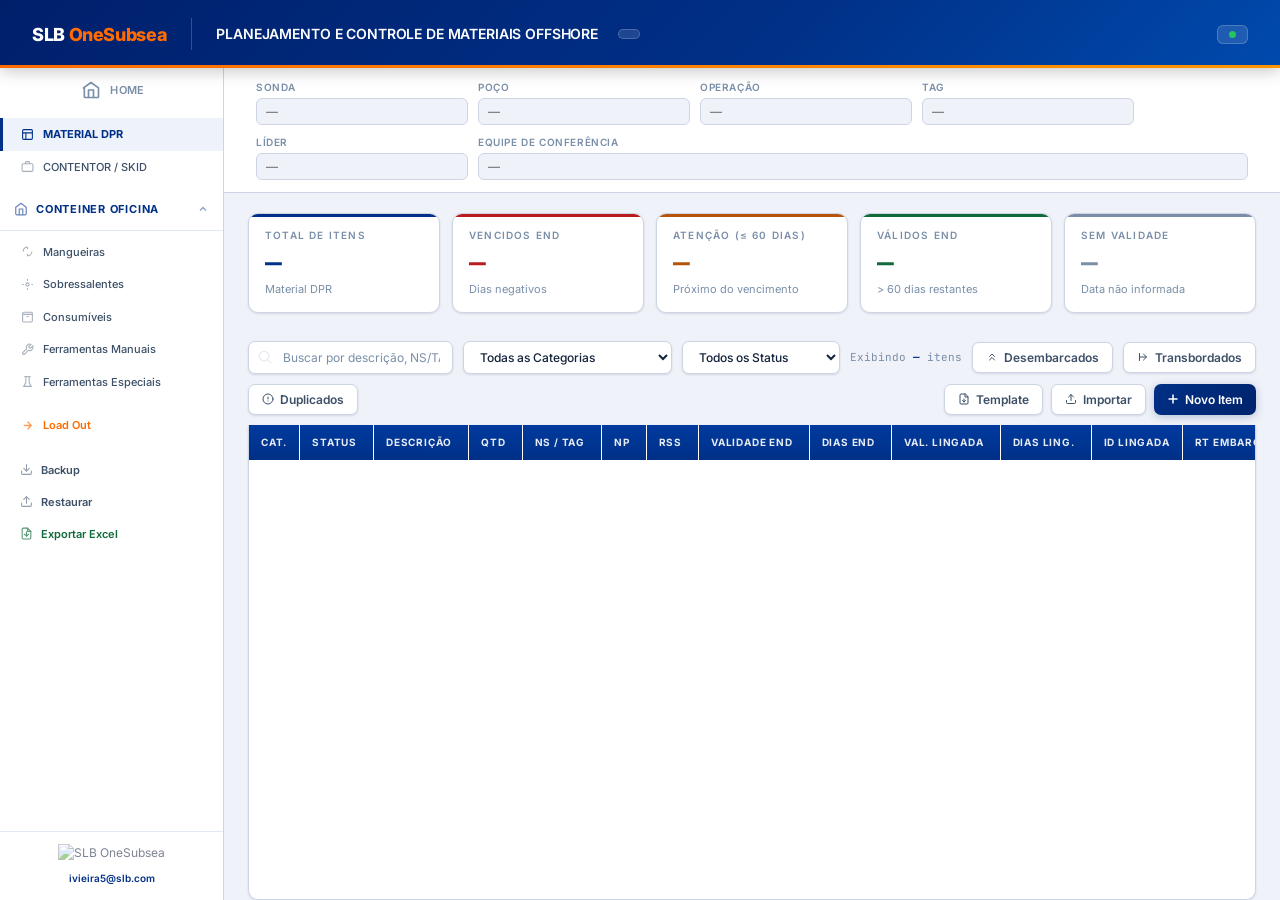
==== commit 5621efc6: "Remove campo Item/Sub Item do Material DPR Remove a coluna da tabela, o campo do formulário e a colu" ====
--- a/index.html
+++ b/index.html
@@ -308,7 +308,6 @@
         <thead>
           <tr>
             <th class="no-sort">Cat.</th>
-            <th onclick="sortTable('itemSub')" data-col="itemSub">Item/Sub Item <span class="sort-icon"></span></th>
             <th onclick="sortTable('status')" data-col="status">Status <span class="sort-icon"></span></th>
             <th onclick="sortTable('descricao')" data-col="descricao">Descrição <span class="sort-icon"></span></th>
             <th onclick="sortTable('qtd')" data-col="qtd">QTD <span class="sort-icon"></span></th>
@@ -2006,7 +2005,7 @@
   const body=document.getElementById('tableBody');
   const enriched=filtered.map(enrichItem);
   document.getElementById('countBadge').textContent=enriched.length;
-  if(!enriched.length){body.innerHTML=`<tr class="empty-row"><td colspan="16">Nenhum item encontrado.</td></tr>`;return;}
+  if(!enriched.length){body.innerHTML=`<tr class="empty-row"><td colspan="15">Nenhum item encontrado.</td></tr>`;return;}
   body.innerHTML=enriched.map(item=>{
     const s=getStatus(item.diasEND);
     const rs=s==='expired'?'background:rgba(224,60,60,0.04);':s==='warning'?'background:rgba(232,184,75,0.04);':'';
@@ -2031,7 +2030,6 @@
     const rowClass = item.desembarcado ? 'item-desembarcado' : item.transbordado ? 'item-transbordado' : '';
     return`<tr style="${rs}" class="${rowClass}">
       <td>${catBadge(item.categoria)}${dupBadge}</td>
-      <td class="td-mono">${item.itemSub||'<span style="color:var(--text-dim)">—</span>'}</td>
       <td class="td-mono">${item.status||'<span style="color:var(--text-dim)">—</span>'}</td>
       <td class="td-desc"><span>${item.descricao}</span>${item.dimensao?`<small>Dim: ${item.dimensao}</small>`:''}${item.peso?`<small>Peso: ${item.peso}</small>`:''}</td>
       <td class="td-mono" style="font-weight:700;color:var(--navy)">${item.qtd||'<span style="color:var(--text-dim)">—</span>'}</td>
@@ -2268,7 +2266,7 @@
 
   const reader = new FileReader();
   reader.onload = function(e){
-    const text  = e.target.result;
+    const text  = e.target.result.replace(/^﻿/, '');
     const lines = text.split(/\r?\n/);
     if(lines.length < 2){ showToast('Arquivo vazio ou sem dados.','error'); return; }
 
@@ -2333,8 +2331,8 @@
     '; - Datas no formato AAAA-MM-DD (ex: 2026-12-31) — deixe em branco se sem validade',
     '; - Pode importar várias vezes (os itens serão adicionados, não substituídos)',
   ].join('\n') + '\n';
-  const header  = 'Item/ Sub Item;STATUS;Descrição;QTD;NS / TAG;NP;RSS;Dimensão;Peso(KG);Validade END (AAAA-MM-DD);Dias p/ Vencimento;ID Lingada;Validade Lingada (AAAA-MM-DD);Dias p/ Vencimento Lingada;RT Embarque;RT Desembarque\n';
-  const example = '01;OK;HPU (RISER DECK);1;HP7938-2-3;2502200-14;RSS-001;25x50x30cm;500;2026-12-31;;LING-001;2026-06-30;;RT-001;RT-002\n';
+  const header  = 'STATUS;Descrição;QTD;NS / TAG;NP;RSS;Dimensão;Peso(KG);Validade END (AAAA-MM-DD);Dias p/ Vencimento;ID Lingada;Validade Lingada (AAAA-MM-DD);Dias p/ Vencimento Lingada;RT Embarque;RT Desembarque\n';
+  const example = 'OK;HPU (RISER DECK);1;HP7938-2-3;2502200-14;RSS-001;25x50x30cm;500;2026-12-31;;LING-001;2026-06-30;;RT-001;RT-002\n';
   const blob = new Blob(['﻿' + notes + header + example], {type:'text/csv;charset=utf-8;'});
   const link = document.createElement('a');
   link.href = URL.createObjectURL(blob);
@@ -2348,7 +2346,7 @@
   if(!file) return;
   const reader = new FileReader();
   reader.onload = function(e){
-    const text  = e.target.result;
+    const text  = e.target.result.replace(/^﻿/, '');
     const lines = text.split(/\r?\n/);
     if(lines.length < 2){ showToast('Arquivo vazio ou sem dados.','error'); return; }
 
@@ -2360,7 +2358,7 @@
     }
     if(headerLine === -1){ showToast('Cabeçalho não encontrado.','error'); return; }
 
-    // Auto-detect format: planilha (RSS;DESCRIÇÃO;NP;NS/TAG;...) vs template (Item/Sub Item;STATUS;Descrição;...)
+    // Auto-detect format: planilha (RSS;DESCRIÇÃO;NP;NS/TAG;...) vs template (STATUS;Descrição;...)
     const firstCol = lines[headerLine].split(sep)[0].trim().toUpperCase().replace(/[^A-Z]/g,'');
     const isPlanilha = firstCol === 'RSS';
 
@@ -2410,27 +2408,26 @@
           semValidade: true, semValidadeLing: true,
         });
       } else {
-        // Formato template: Item/Sub Item;STATUS;Descrição;QTD;NS/TAG;NP;RSS;Dimensão;Peso(KG);Validade END;Dias p/ Vencimento;ID Lingada;Validade Lingada;Dias p/ Vencimento Lingada;RT Embarque;RT Desembarque
-        const descricao = (cols[2]||'').toUpperCase();
+        // Formato template: STATUS;Descrição;QTD;NS/TAG;NP;RSS;Dimensão;Peso(KG);Validade END;Dias p/ Vencimento;ID Lingada;Validade Lingada;Dias p/ Vencimento Lingada;RT Embarque;RT Desembarque
+        const descricao = (cols[1]||'').toUpperCase();
         if(!descricao) continue;
-        const validadeEND  = normalizeDate(cols[9]);
-        const validadeLing = normalizeDate(cols[12]);
+        const validadeEND  = normalizeDate(cols[8]);
+        const validadeLing = normalizeDate(cols[11]);
         Object.assign(newItem, {
-          itemSub:     cols[0]||'',
-          status:      cols[1]||'',
+          status:      cols[0]||'',
           categoria:   detectCategoria(descricao),
           descricao,
-          qtd:         cols[3]||'',
-          ns:          cols[4]||'',
-          np:          cols[5]||'',
-          rss:         cols[6]||'',
-          dimensao:    cols[7]||'',
-          peso:        cols[8]||'',
+          qtd:         cols[2]||'',
+          ns:          cols[3]||'',
+          np:          cols[4]||'',
+          rss:         cols[5]||'',
+          dimensao:    cols[6]||'',
+          peso:        cols[7]||'',
           validadeEND,
           validadeLing,
-          idLingada:   cols[11]||'',
-          rtEmb:       cols[14]||'',
-          rtDes:       cols[15]||'',
+          idLingada:   cols[10]||'',
+          rtEmb:       cols[13]||'',
+          rtDes:       cols[14]||'',
           semValidade:     !validadeEND,
           semValidadeLing: !validadeLing,
         });
@@ -2936,8 +2933,6 @@
   const semValLing = item?.semValidadeLing === true;
   document.getElementById('modalBody').innerHTML = `
     <div class="form-grid">
-      <div class="form-group"><label class="form-label">Item/Sub Item</label>
-        <input type="text" class="form-input" id="f-itemSub" value="${item?.itemSub||''}" placeholder="Ex: 01 / 01.1"></div>
       <div class="form-group"><label class="form-label">Status</label>
         <input type="text" class="form-input" id="f-status" value="${item?.status||''}" placeholder="Ex: OK, N/A"></div>
       <div class="form-group full"><label class="form-label">Descrição <span class="req">*</span></label>
@@ -3139,7 +3134,6 @@
 
   const newItem={
     id:editingId||nextId++,
-    itemSub:document.getElementById('f-itemSub').value.trim(),
     status:document.getElementById('f-status').value.trim(),
     categoria:document.getElementById('f-categoria').value,
     descricao:desc,
